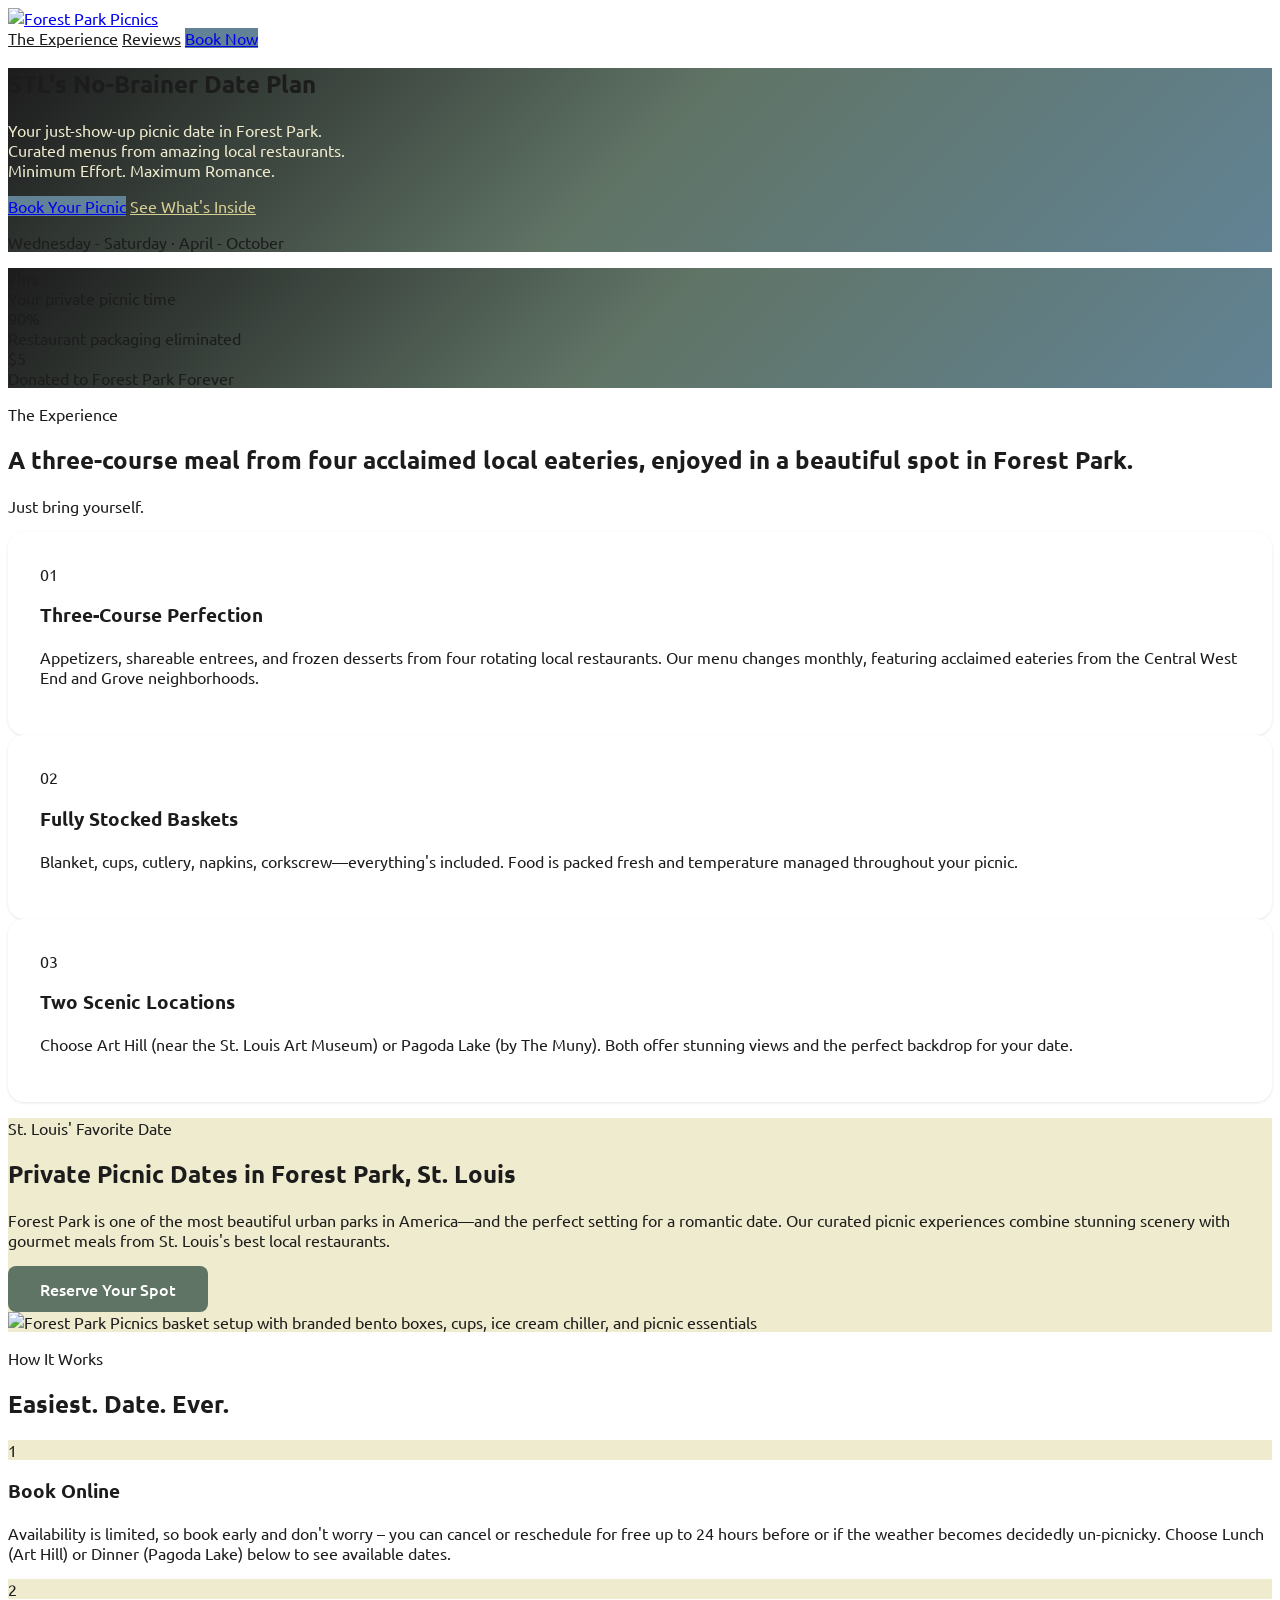
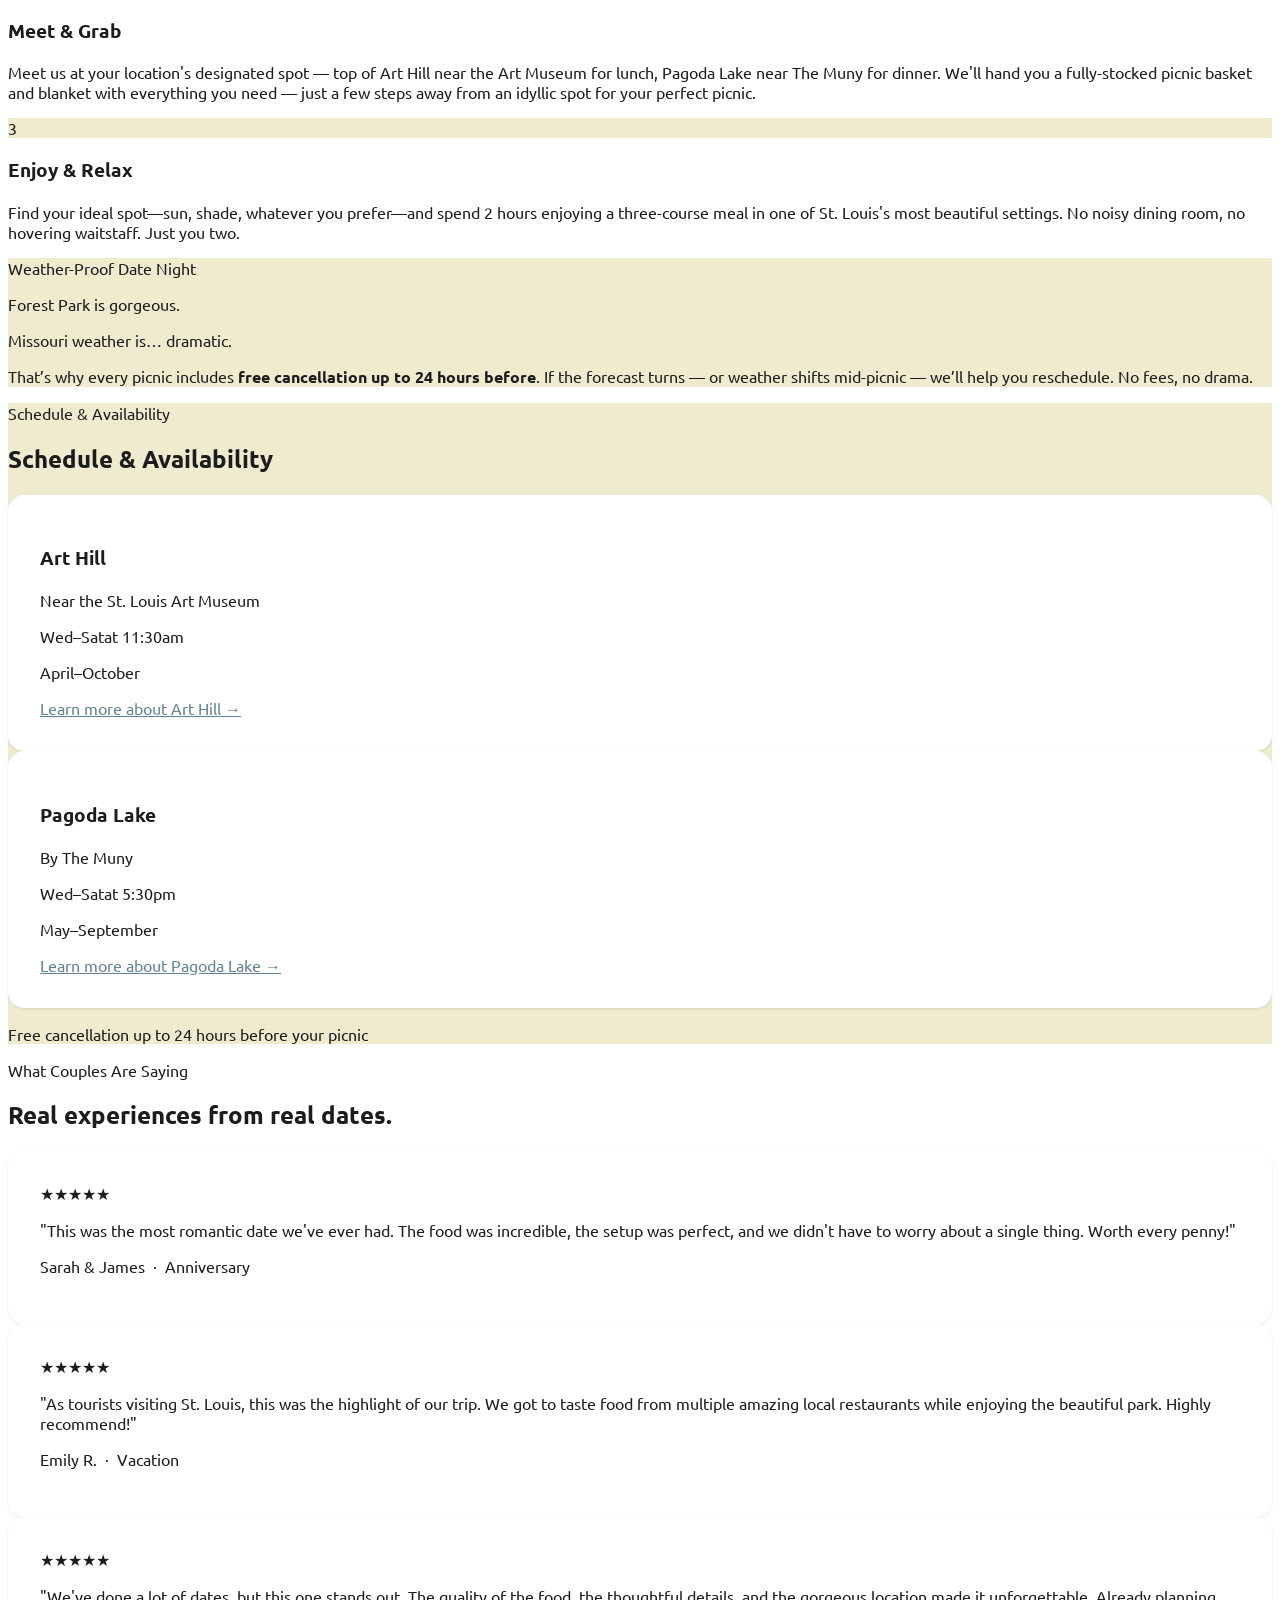
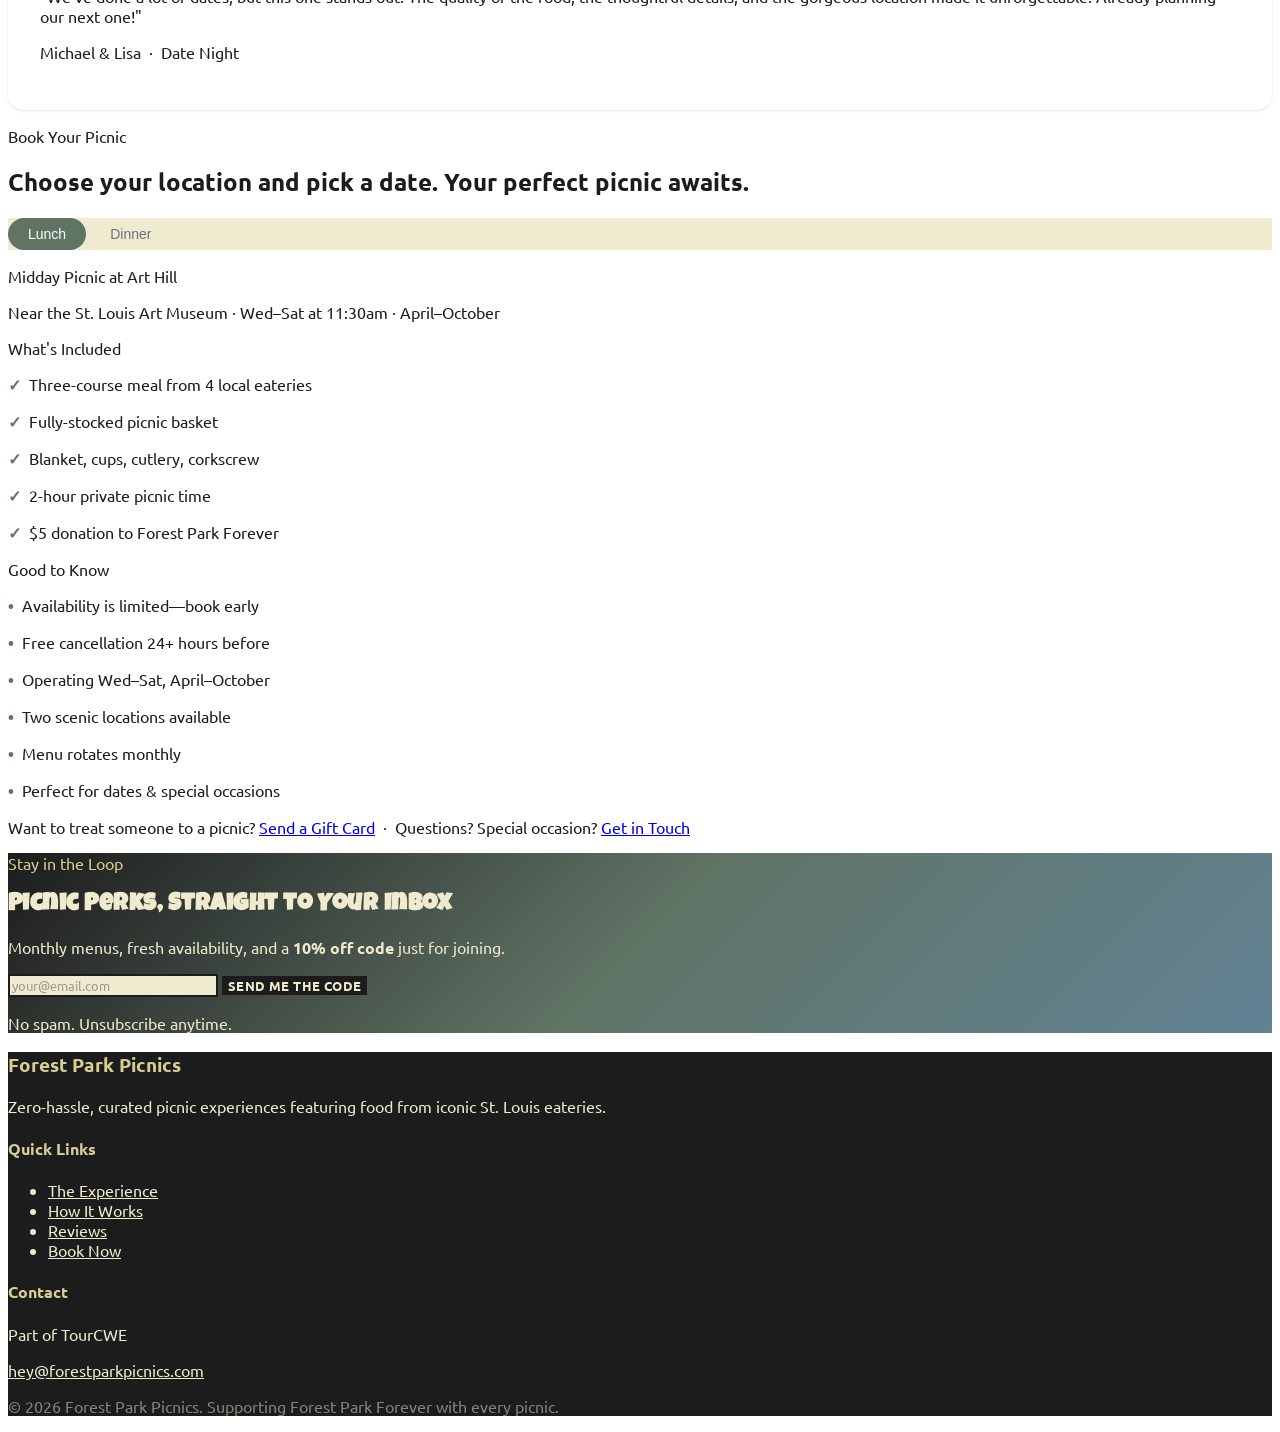
==== index.html @ 5a7a00ba "Remove redundant forestparkpicnics.com link from footer (user is already on the site)" ====
<!DOCTYPE html>
<html lang="en">
<head><script>(function(w,d,s,l,i){w[l]=w[l]||[];w[l].push({"gtm.start":new Date().getTime(),event:"gtm.js"});var f=d.getElementsByTagName(s)[0],j=d.createElement(s),dl=l!="dataLayer"?"&l="+l:"";j.async=true;j.src="https://www.googletagmanager.com/gtm.js?id="+i+dl;f.parentNode.insertBefore(j,f);})(window,document,"script","dataLayer","GTM-MHFMCN2S");</script>
  <meta charset="UTF-8" />
  <meta name="viewport" content="width=device-width, initial-scale=1.0" />

  <!-- PRIMARY SEO -->
  <title>Forest Park Picnics | Romantic Picnic Dates in St. Louis</title>
  <meta name="description" content="Zero hassle. Pure romance. Private picnic dates in Forest Park, St. Louis — 3-course meal, fully stocked basket, 2 hours of bliss. Book now." />
  <meta name="robots" content="index, follow" />
  <link rel="canonical" href="https://forestparkpicnics.com/" />
  <link rel="sitemap" type="application/xml" href="/sitemap.xml" />

  <!-- OPEN GRAPH -->
  <meta property="og:type" content="website" />
  <meta property="og:url" content="https://forestparkpicnics.com/" />
  <meta property="og:title" content="Forest Park Picnics | Romantic Picnic Dates in St. Louis" />
  <meta property="og:description" content="Zero hassle. Pure romance. Private picnic dates in Forest Park, St. Louis — 3-course meal, fully stocked basket, 2 hours of bliss. Book now." />
  <meta property="og:image" content="https://us.chat-img.sintra.ai/9084f0c1-ae05-4f46-8c2f-b7b9ddc565d8/e3790e54-ac84-47cc-8cbd-5cbba074f0d8/LifeIsShortCircleLogoCREAM.png" />
  <meta property="og:site_name" content="Forest Park Picnics" />

  <!-- TWITTER/X -->
  <meta name="twitter:card" content="summary_large_image" />
  <meta name="twitter:title" content="Forest Park Picnics | Romantic Picnic Dates in St. Louis" />
  <meta name="twitter:description" content="Zero hassle. Pure romance. Private picnic dates in Forest Park, St. Louis — 3-course meal, fully stocked basket, 2 hours of bliss. Book now." />
  <meta name="twitter:image" content="https://us.chat-img.sintra.ai/9084f0c1-ae05-4f46-8c2f-b7b9ddc565d8/e3790e54-ac84-47cc-8cbd-5cbba074f0d8/LifeIsShortCircleLogoCREAM.png" />

  <link rel="icon" href="/favicon.ico" />
  <link rel="preconnect" href="https://fonts.googleapis.com" />
  <link rel="preconnect" href="https://fonts.gstatic.com" crossorigin />
  <link href="https://fonts.googleapis.com/css2?family=Luckiest+Guy&family=Ubuntu:wght@300;400;500;700&display=swap" rel="stylesheet" />

  <script src="https://cdn.tailwindcss.com"></script>
  <script>
    tailwind.config = {
      theme: {
        extend: {
          colors: {
            sage:      '#607466',
            'sage-dark': '#4d5e52',
            beige:     '#d6ce93',
            cream:     '#efebce',
            charcoal:  '#1c1c1c',
          },
          fontFamily: { ubuntu: ['Ubuntu', 'sans-serif'], luckiest: ['"Luckiest Guy"', 'cursive'] },
        }
      }
    }
  </script>

  <script src="https://widgets.bokun.io/assets/javascripts/apps/build/BokunWidgetsLoader.js?bookingChannelUUID=2e3a19f9-d8dc-489d-bf79-c59ea4fcbbe3" async></script>

  <script type="application/ld+json">
  {
    "@context":"https://schema.org","@type":"LocalBusiness","name":"Forest Park Picnics",
    "description":"Curated, zero-hassle picnic dates for couples in Forest Park, St. Louis.",
    "url":"https://forestparkpicnics.com","email":"hey@forestparkpicnics.com",
    "image":"https://us.chat-img.sintra.ai/9084f0c1-ae05-4f46-8c2f-b7b9ddc565d8/e3790e54-ac84-47cc-8cbd-5cbba074f0d8/LifeIsShortCircleLogoCREAM.png",
    "priceRange":"$149","currenciesAccepted":"USD","paymentAccepted":"Credit Card, Debit Card",
    "areaServed":{"@type":"City","name":"St. Louis","sameAs":"https://en.wikipedia.org/wiki/St._Louis"},
    "geo":{"@type":"GeoCoordinates","latitude":38.6407,"longitude":-90.2906},
    "openingHoursSpecification":[
      {"@type":"OpeningHoursSpecification","dayOfWeek":["Wednesday","Thursday","Friday","Saturday"],"opens":"11:30","closes":"13:30","validFrom":"2026-04-01","validThrough":"2026-10-31"},
      {"@type":"OpeningHoursSpecification","dayOfWeek":["Wednesday","Thursday","Friday","Saturday"],"opens":"17:30","closes":"19:30","validFrom":"2026-05-01","validThrough":"2026-09-30"}
    ],
    "hasOfferCatalog":{"@type":"OfferCatalog","name":"Picnic Experiences","itemListElement":[
      {"@type":"Offer","name":"Midday Picnic at Art Hill","price":"149","priceCurrency":"USD","availability":"https://schema.org/InStock"},
      {"@type":"Offer","name":"Evening Picnic at Pagoda Lake","price":"149","priceCurrency":"USD","availability":"https://schema.org/InStock"}
    ]},
    "sameAs":["https://www.instagram.com/forestparkpicnics"]
  }
  </script>

  <style>
    body { font-family: 'Ubuntu', sans-serif; color: #1c1c1c; }
    .hero-bg { background: linear-gradient(135deg, #1c1c1c 0%, #607466 50%, #628395 100%); }
    .section-sage { background: linear-gradient(135deg, #1c1c1c 0%, #607466 50%, #628395 100%); }
    .card { background:white; border-radius:1rem; box-shadow:0 1px 3px rgba(0,0,0,.1); padding:2rem; transition:box-shadow .2s,transform .2s; }
    .card:hover { box-shadow:0 4px 20px rgba(0,0,0,.12); transform:translateY(-2px); }
    .btn-sage { background:#607466; color:white; padding:.75rem 2rem; border-radius:.5rem; font-weight:500; display:inline-block; text-decoration:none; transition:all .2s; }
    .btn-sage:hover { background:#4d5e52; transform:translateY(-1px); }

    .tab-btn { padding:.5rem 1.25rem; border-radius:9999px; font-weight:500; font-size:.875rem; cursor:pointer; border:none; background:transparent; color:#6b7280; transition:all .2s; }
    .tab-btn.active { background:#607466; color:white; }
    .check-item { display:flex; align-items:baseline; }
    .check-item::before { content:'✓'; color:#607466; font-weight:700; margin-right:.5rem; flex-shrink:0; }
    .dot-item { display:flex; align-items:baseline; }
    .dot-item::before { content:'•'; color:#607466; font-weight:700; margin-right:.5rem; flex-shrink:0; }
    /* nav handled by header element with Tailwind classes */
    .booking-panel { display:none; }
    .booking-panel.active { display:block; }

    @media(max-width:768px){.nav-links{display:none!important;}.hero-flex{flex-direction:column!important;}}    /* FPP opt-in form + exit-intent popup */
    .fpp-display { font-family: 'Luckiest Guy', cursive; letter-spacing: 0.02em; }
    .fpp-optin-input { background: #efebce; border: 2px solid #1c1c1c; color: #1c1c1c; transition: all .15s ease; font-family: 'Ubuntu', sans-serif; }
    .fpp-optin-input:focus { outline: none; background: white; box-shadow: 0 0 0 3px rgba(214,206,147,0.5); }
    .fpp-optin-input::placeholder { color: #888; opacity: .8; }
    .fpp-optin-btn { background: #1c1c1c; color: #efebce; font-family: 'Ubuntu', sans-serif; font-weight: 600; letter-spacing: .03em; transition: all .2s ease; cursor: pointer; border: none; }
    .fpp-optin-btn:hover { background: #4d5e52; transform: translateY(-1px); }
    .fpp-optin-btn:active { transform: translateY(0); }
    .fpp-optin-btn:disabled { opacity: .6; cursor: not-allowed; transform: none; }
    .fpp-popup-overlay { position: fixed; inset: 0; background: rgba(28,28,28,.65); backdrop-filter: blur(3px); display: none; align-items: center; justify-content: center; z-index: 9999; padding: 1rem; animation: fppFadeIn .25s ease; }
    .fpp-popup-overlay.active { display: flex; }
    .fpp-popup-card { background: #efebce; border: 3px solid #1c1c1c; border-radius: 8px; max-width: 480px; width: 100%; padding: 2.5rem 2rem; position: relative; box-shadow: 12px 12px 0 #4d5e52; animation: fppPopIn .3s cubic-bezier(.34,1.56,.64,1); font-family: 'Ubuntu', sans-serif; }
    .fpp-popup-close { position: absolute; top: 12px; right: 16px; background: none; border: none; font-size: 28px; color: #1c1c1c; cursor: pointer; line-height: 1; padding: 4px 8px; opacity: .6; transition: opacity .15s ease; }
    .fpp-popup-close:hover { opacity: 1; }
    .fpp-dismiss-link { color: #1c1c1c; opacity: .6; text-decoration: underline; font-size: .875rem; cursor: pointer; background: none; border: none; padding: 0; font-family: 'Ubuntu', sans-serif; }
    .fpp-dismiss-link:hover { opacity: .9; }
    .fpp-error-msg { color: #b33a3a; font-size: .875rem; margin-top: 8px; display: none; }
    .fpp-error-msg.active { display: block; }
    .fpp-form-hidden { display: none; }
    @keyframes fppFadeIn { from { opacity: 0; } to { opacity: 1; } }
    @keyframes fppPopIn { from { opacity: 0; transform: scale(.9) translateY(20px); } to { opacity: 1; transform: scale(1) translateY(0); } }
  </style>
</head>

<body class="bg-white"><noscript><iframe src="https://www.googletagmanager.com/ns.html?id=GTM-MHFMCN2S" height="0" width="0" style="display:none;visibility:hidden"></iframe></noscript>

  <!-- NAV -->
  <header class="fixed top-0 left-0 right-0 z-50 bg-white/95 backdrop-blur-sm border-b border-gray-100">
    <nav class="max-w-7xl mx-auto px-6 py-3 flex items-center justify-between">
      <a href="/" class="flex-shrink-0">
        <img src="https://us.chat-img.sintra.ai/9084f0c1-ae05-4f46-8c2f-b7b9ddc565d8/500a9431-8608-4450-bdbf-048473e40a10/bannernavhead.png" alt="Forest Park Picnics" class="w-auto block" style="height:3rem;max-height:3rem;" />
      </a>
      <div class="flex items-center gap-8 ml-12">
        <a href="#experience" class="text-sm font-medium hover:opacity-70 transition-opacity" style="color:#1C1C1C">The Experience</a>
        <a href="#testimonials" class="text-sm font-medium hover:opacity-70 transition-opacity" style="color:#1C1C1C">Reviews</a>
        <a href="#book" class="px-6 py-2 rounded-full text-white font-medium hover:opacity-90 transition-opacity" style="background-color:#628395">Book Now</a>
      </div>
    </nav>
  </header>

  <!-- HERO -->
  <section class="relative min-h-screen flex items-center justify-center overflow-hidden hero-bg">
    <div class="absolute inset-0 z-0"></div>
    <div class="relative z-10 max-w-4xl mx-auto px-6 text-center text-white pt-20">
      
      <h1 class="text-5xl md:text-7xl font-bold tracking-tight mb-6">STL's No-Brainer Date Plan</h1>
      <p class="text-xl md:text-2xl mb-8 max-w-2xl mx-auto" style="color:#EFEBCE">Your just-show-up picnic date in Forest Park.<br>Curated menus from amazing local restaurants.<br>Minimum Effort. Maximum Romance.</p>
      <div class="flex flex-col sm:flex-row gap-4 justify-center items-center">
        <a href="#book" class="px-8 py-4 rounded-full text-lg font-semibold text-white hover:opacity-90 transition-all" style="background:#628395">Book Your Picnic</a>
        <a href="#experience" class="px-8 py-4 rounded-full text-lg font-semibold border-2 hover:bg-white/10 transition-colors" style="border-color:#D6CE93;color:#D6CE93">See What's Inside</a>
      </div>
      <p class="mt-10 text-sm opacity-60 tracking-widest uppercase">Wednesday - Saturday · April - October</p>
    </div>
  </section>

  <!-- STATS -->
  <section class="section-sage py-12 px-6 text-white">
    <div class="max-w-4xl mx-auto grid grid-cols-3 gap-6 text-center">
      <div class="bg-white bg-opacity-10 rounded-2xl p-6">
        <div class="text-4xl font-bold mb-1">2hrs</div>
        <div class="text-sm opacity-70">Your private picnic time</div>
      </div>
      <div class="bg-white bg-opacity-10 rounded-2xl p-6">
        <div class="text-4xl font-bold mb-1">90%</div>
        <div class="text-sm opacity-70">Restaurant packaging eliminated</div>
      </div>
      <div class="bg-white bg-opacity-10 rounded-2xl p-6">
        <div class="text-4xl font-bold mb-1">$5</div>
        <div class="text-sm opacity-70">Donated to Forest Park Forever</div>
      </div>
    </div>
  </section>

  <!-- EXPERIENCE -->
  <section class="bg-white py-20 px-6" id="experience">
    <div class="max-w-5xl mx-auto">
      <div class="text-center mb-12">
        <p class="text-xs font-semibold uppercase tracking-widest mb-3 text-sage">The Experience</p>
        <h2 class="text-4xl md:text-5xl font-bold mb-3 leading-tight">A three-course meal from four acclaimed local eateries, enjoyed in a beautiful spot in Forest Park.</h2>
        <p class="text-xl text-sage">Just bring yourself.</p>
      </div>
      <div class="grid md:grid-cols-3 gap-8">
        <div class="card">
          <div class="text-3xl font-bold mb-3 text-beige">01</div>
          <h3 class="text-xl font-bold mb-3">Three-Course Perfection</h3>
          <p class="text-gray-500 leading-relaxed text-sm">Appetizers, shareable entrees, and frozen desserts from four rotating local restaurants. Our menu changes monthly, featuring acclaimed eateries from the Central West End and Grove neighborhoods.</p>
        </div>
        <div class="card">
          <div class="text-3xl font-bold mb-3 text-beige">02</div>
          <h3 class="text-xl font-bold mb-3">Fully Stocked Baskets</h3>
          <p class="text-gray-500 leading-relaxed text-sm">Blanket, cups, cutlery, napkins, corkscrew—everything's included. Food is packed fresh and temperature managed throughout your picnic.</p>
        </div>
        <div class="card">
          <div class="text-3xl font-bold mb-3 text-beige">03</div>
          <h3 class="text-xl font-bold mb-3">Two Scenic Locations</h3>
          <p class="text-gray-500 leading-relaxed text-sm">Choose Art Hill (near the St. Louis Art Museum) or Pagoda Lake (by The Muny). Both offer stunning views and the perfect backdrop for your date.</p>
        </div>
      </div>
    </div>
  </section>

  <!-- PRIVATE PICNIC SEO SECTION -->
  <section class="py-24 px-6" style="background:#efebce">
    <div class="max-w-7xl mx-auto">
      <div class="grid md:grid-cols-2 gap-12 items-center mb-16">
        <div>
          <p class="text-xs font-semibold uppercase tracking-widest mb-3 text-sage">St. Louis' Favorite Date</p>
          <h2 class="text-3xl md:text-4xl font-bold mb-6 leading-tight">Private Picnic Dates in Forest Park, St. Louis</h2>
          <p class="text-gray-600 leading-relaxed mb-8 text-sm">Forest Park is one of the most beautiful urban parks in America—and the perfect setting for a romantic date. Our curated picnic experiences combine stunning scenery with gourmet meals from St. Louis's best local restaurants.</p>
          <a href="#book" class="btn-sage">Reserve Your Spot</a>
        </div>
        <div>
          <img src="https://us.chat-img.sintra.ai/9084f0c1-ae05-4f46-8c2f-b7b9ddc565d8/c15ced55-d34b-4307-87a7-7c8f4aacb00c/image.png"
               alt="Forest Park Picnics basket setup with branded bento boxes, cups, ice cream chiller, and picnic essentials"
               class="rounded-2xl shadow-2xl w-full"
               onerror="" />
        </div>
      </div>
    </div>
  </section>

  <!-- HOW IT WORKS -->
  <section class="bg-white py-20 px-6" id="how-it-works">
    <div class="max-w-5xl mx-auto">
      <div class="text-center mb-12">
        <p class="text-xs font-semibold uppercase tracking-widest mb-3 text-sage">How It Works</p>
        <h2 class="text-4xl md:text-5xl font-bold">Easiest. Date. Ever.</h2>
      </div>
      <div class="grid md:grid-cols-3 gap-12">
        <div>
          <div class="w-12 h-12 rounded-full flex items-center justify-center text-xl font-bold text-sage mb-4" style="background:#efebce">1</div>
          <h3 class="text-xl font-bold mb-3">Book Online</h3>
          <p class="text-gray-500 leading-relaxed text-sm">Availability is limited, so book early and don't worry – you can cancel or reschedule for free up to 24 hours before or if the weather becomes decidedly un-picnicky. Choose Lunch (Art Hill) or Dinner (Pagoda Lake) below to see available dates.</p>
        </div>
        <div>
          <div class="w-12 h-12 rounded-full flex items-center justify-center text-xl font-bold text-sage mb-4" style="background:#efebce">2</div>
          <h3 class="text-xl font-bold mb-3">Meet &amp; Grab</h3>
          <p class="text-gray-500 leading-relaxed text-sm">Meet us at your location's designated spot — top of Art Hill near the Art Museum for lunch, Pagoda Lake near The Muny for dinner. We'll hand you a fully-stocked picnic basket and blanket with everything you need — just a few steps away from an idyllic spot for your perfect picnic.</p>
        </div>
        <div>
          <div class="w-12 h-12 rounded-full flex items-center justify-center text-xl font-bold text-sage mb-4" style="background:#efebce">3</div>
          <h3 class="text-xl font-bold mb-3">Enjoy &amp; Relax</h3>
          <p class="text-gray-500 leading-relaxed text-sm">Find your ideal spot—sun, shade, whatever you prefer—and spend 2 hours enjoying a three-course meal in one of St. Louis's most beautiful settings. No noisy dining room, no hovering waitstaff. Just you two.</p>
        </div>
      </div>
    </div>
  </section>

    <!-- WEATHER-PROOF DATE NIGHT -->
  <section class="py-12 px-6" style="background:#efebce;" id="weather-proof">
    <div class="max-w-2xl mx-auto text-center">
      <p class="text-xs font-semibold uppercase tracking-widest mb-5 text-sage">Weather-Proof Date Night</p>
      <p class="text-xl md:text-2xl font-bold text-charcoal leading-tight">Forest Park is gorgeous.</p>
      <p class="text-xl md:text-2xl font-bold text-charcoal mb-6 leading-tight">Missouri weather is&hellip; dramatic.</p>
      <p class="text-base md:text-lg text-gray-700 leading-relaxed">That&rsquo;s why every picnic includes <strong>free cancellation up to 24 hours before</strong>. If the forecast turns &mdash; or weather shifts mid-picnic &mdash; we&rsquo;ll help you reschedule. No fees, no drama.</p>
    </div>
  </section>

  <!-- SCHEDULE -->
  <section class="py-20 px-6" style="background:#efebce" id="schedule">
    <div class="max-w-4xl mx-auto">
      <div class="text-center mb-10">
        <p class="text-xs font-semibold uppercase tracking-widest mb-3 text-sage">Schedule &amp; Availability</p>
        <h2 class="text-4xl font-bold">Schedule &amp; Availability</h2>
      </div>
      <div class="grid md:grid-cols-2 gap-6 mb-6">
        <div class="card">
          <h3 class="text-2xl font-bold mb-1">Art Hill</h3>
          <p class="text-xs text-gray-400 uppercase tracking-wide mb-4">Near the St. Louis Art Museum</p>
          <p class="text-sm mb-1"><span class="text-gray-400 mr-2">Wed–Sat</span>at 11:30am</p>
          <p class="text-sm font-medium text-sage mb-4">April–October</p>
          <a href="/art-hill-picnic-st-louis" class="text-xs font-semibold underline" style="color:#628395">Learn more about Art Hill →</a>
        </div>
        <div class="card">
          <h3 class="text-2xl font-bold mb-1">Pagoda Lake</h3>
          <p class="text-xs text-gray-400 uppercase tracking-wide mb-4">By The Muny</p>
          <p class="text-sm mb-1"><span class="text-gray-400 mr-2">Wed–Sat</span>at 5:30pm</p>
          <p class="text-sm font-medium text-sage mb-4">May–September</p>
          <a href="/pagoda-lake-picnic-st-louis" class="text-xs font-semibold underline" style="color:#628395">Learn more about Pagoda Lake →</a>
        </div>
      </div>
      <p class="text-sm text-gray-500 text-center">Free cancellation up to 24 hours before your picnic</p>
    </div>
  </section>

  <!-- TESTIMONIALS -->
  <section class="bg-white py-20 px-6" id="testimonials">
    <div class="max-w-5xl mx-auto">
      <div class="text-center mb-12">
        <p class="text-xs font-semibold uppercase tracking-widest mb-3 text-sage">What Couples Are Saying</p>
        <h2 class="text-4xl font-bold">Real experiences from real dates.</h2>
      </div>
      <div class="grid md:grid-cols-3 gap-6">
        <div class="card">
          <div class="mb-3 text-beige">★★★★★</div>
          <p class="text-gray-700 leading-relaxed mb-4 italic text-sm">"This was the most romantic date we've ever had. The food was incredible, the setup was perfect, and we didn't have to worry about a single thing. Worth every penny!"</p>
          <p class="text-xs font-semibold text-sage">Sarah &amp; James &nbsp;·&nbsp; Anniversary</p>
        </div>
        <div class="card">
          <div class="mb-3 text-beige">★★★★★</div>
          <p class="text-gray-700 leading-relaxed mb-4 italic text-sm">"As tourists visiting St. Louis, this was the highlight of our trip. We got to taste food from multiple amazing local restaurants while enjoying the beautiful park. Highly recommend!"</p>
          <p class="text-xs font-semibold text-sage">Emily R. &nbsp;·&nbsp; Vacation</p>
        </div>
        <div class="card">
          <div class="mb-3 text-beige">★★★★★</div>
          <p class="text-gray-700 leading-relaxed mb-4 italic text-sm">"We've done a lot of dates, but this one stands out. The quality of the food, the thoughtful details, and the gorgeous location made it unforgettable. Already planning our next one!"</p>
          <p class="text-xs font-semibold text-sage">Michael &amp; Lisa &nbsp;·&nbsp; Date Night</p>
        </div>
      </div>
    </div>
  </section>

  <!-- BOOKING -->
  <section class="bg-white py-20 px-6" id="book">
    <div class="max-w-4xl mx-auto">
      <div class="text-center mb-8">
        <p class="text-xs font-semibold uppercase tracking-widest mb-3 text-sage">Book Your Picnic</p>
        <h2 class="text-4xl font-bold">Choose your location and pick a date. Your perfect picnic awaits.</h2>
      </div>

      <div class="flex justify-center mb-8">
        <div class="flex gap-2 p-1 rounded-full" style="background:#efebce">
          <button class="tab-btn active" onclick="switchTab('lunch',this)">Lunch</button>
          <button class="tab-btn" onclick="switchTab('dinner',this)">Dinner</button>
        </div>
      </div>

      <div class="booking-panel active" id="panel-lunch">
        <p class="text-sm text-gray-500 font-medium mb-1 text-center">Midday Picnic at Art Hill</p>
        <p class="text-xs text-gray-400 mb-4 text-center">Near the St. Louis Art Museum · Wed–Sat at 11:30am · April–October</p>
        <div class="min-h-[300px] bg-gray-50 rounded-2xl p-4">
          <div class="bokunWidget" data-src="https://widgets.bokun.io/online-sales/2e3a19f9-d8dc-489d-bf79-c59ea4fcbbe3/experience-calendar/1036656"></div>
        </div>
      </div>

      <div class="booking-panel" id="panel-dinner">
        <p class="text-sm text-gray-500 font-medium mb-1 text-center">Evening Picnic at Pagoda Lake</p>
        <p class="text-xs text-gray-400 mb-4 text-center">By The Muny · Wed–Sat at 5:30pm · May–September</p>
        <div class="min-h-[300px] bg-gray-50 rounded-2xl p-4">
          <div class="bokunWidget" data-src="https://widgets.bokun.io/online-sales/2e3a19f9-d8dc-489d-bf79-c59ea4fcbbe3/experience-calendar/1152332"></div>
        </div>
      </div>

      <div class="mt-8 pt-8 border-t border-gray-100">
        <div class="grid md:grid-cols-2 gap-8 max-w-2xl mx-auto text-center mb-8">
          <div>
            <p class="text-sm font-semibold text-gray-700 mb-3">What's Included</p>
            <div class="space-y-2 text-sm text-gray-600">
              <p class="check-item justify-center">Three-course meal from 4 local eateries</p>
              <p class="check-item justify-center">Fully-stocked picnic basket</p>
              <p class="check-item justify-center">Blanket, cups, cutlery, corkscrew</p>
              <p class="check-item justify-center">2-hour private picnic time</p>
              <p class="check-item justify-center">$5 donation to Forest Park Forever</p>
            </div>
          </div>
          <div>
            <p class="text-sm font-semibold text-gray-700 mb-3">Good to Know</p>
            <div class="space-y-2 text-sm text-gray-600">
              <p class="dot-item justify-center">Availability is limited—book early</p>
              <p class="dot-item justify-center">Free cancellation 24+ hours before</p>
              <p class="dot-item justify-center">Operating Wed–Sat, April–October</p>
              <p class="dot-item justify-center">Two scenic locations available</p>
              <p class="dot-item justify-center">Menu rotates monthly</p>
              <p class="dot-item justify-center">Perfect for dates &amp; special occasions</p>
            </div>
          </div>
        </div>
        <p class="text-center text-sm text-gray-500">
          Want to treat someone to a picnic? <a href="https://www.tourcwe.com/giftcards" class="text-sage underline">Send a Gift Card</a>
          &nbsp;·&nbsp;
          Questions? Special occasion? <a href="mailto:hey@forestparkpicnics.com" class="text-sage underline">Get in Touch</a>
        </p>
      </div>
    </div>
  </section>

  <!-- FOOTER OPT-IN BAND -->
  <section class="section-sage py-16 px-6 text-center" id="signup">
    <div class="max-w-2xl mx-auto">
      <p class="text-xs font-semibold uppercase tracking-widest mb-3 opacity-80" style="color:#D6CE93">Stay in the Loop</p>
      <h2 class="fpp-display text-4xl md:text-5xl mb-4" style="color:#efebce;">Picnic Perks, Straight to Your Inbox</h2>
      <p class="mb-8 text-base md:text-lg opacity-85" style="color:#EFEBCE">Monthly menus, fresh availability, and a <strong>10% off code</strong> just for joining.</p>
      <div id="fpp-footer-form" class="max-w-md mx-auto">
        <div class="flex flex-col sm:flex-row gap-3">
          <input type="email" id="fpp-footer-email" class="fpp-optin-input flex-1 px-4 py-3 rounded-md" placeholder="your@email.com" autocomplete="email" required />
          <button type="button" id="fpp-footer-submit" class="fpp-optin-btn px-6 py-3 rounded-md whitespace-nowrap">SEND ME THE CODE</button>
        </div>
        <p id="fpp-footer-error" class="fpp-error-msg"></p>
        <p class="mt-3 text-xs opacity-60" style="color:#EFEBCE">No spam. Unsubscribe anytime.</p>
      </div>
      <div id="fpp-footer-success" class="fpp-form-hidden max-w-md mx-auto">
        <p class="text-xl mb-2" style="color:#efebce;">Check your inbox &#10003;</p>
        <p class="text-sm opacity-75" style="color:#EFEBCE">We sent you a confirmation email. Click the link inside and your code is on the way.</p>
      </div>
    </div>
  </section>

  <!-- FOOTER -->
  <footer class="py-12 px-6" style="background:#1c1c1c;">
    <div class="max-w-7xl mx-auto">
      <div class="grid md:grid-cols-3 gap-8 mb-8">
        <div>
          <h3 class="text-xl font-bold mb-4" style="color:#D6CE93">Forest Park Picnics</h3>
          <p class="text-sm" style="color:#EFEBCE">Zero-hassle, curated picnic experiences featuring food from iconic St. Louis eateries.</p>
        </div>
        <div>
          <h4 class="font-semibold mb-4" style="color:#D6CE93">Quick Links</h4>
          <ul class="space-y-2 text-sm" style="color:#EFEBCE">
            <li><a href="#experience" class="hover:opacity-70 transition-opacity" style="color:#EFEBCE">The Experience</a></li>
            <li><a href="#how-it-works" class="hover:opacity-70 transition-opacity" style="color:#EFEBCE">How It Works</a></li>
            <li><a href="#testimonials" class="hover:opacity-70 transition-opacity" style="color:#EFEBCE">Reviews</a></li>
            <li><a href="#book" class="hover:opacity-70 transition-opacity" style="color:#EFEBCE">Book Now</a></li>
          </ul>
        </div>
        <div>
          <h4 class="font-semibold mb-4" style="color:#D6CE93">Contact</h4>
          <p class="text-sm mb-2" style="color:#EFEBCE">Part of TourCWE</p>
          <a href="mailto:hey@forestparkpicnics.com" class="text-sm hover:opacity-70 transition-opacity block mb-2" style="color:#EFEBCE">hey@forestparkpicnics.com</a>
        </div>
      </div>
      <div class="pt-8 border-t text-center text-sm" style="border-color:rgba(255,255,255,0.1);color:#EFEBCE;opacity:0.5">
        <p>© 2026 Forest Park Picnics. Supporting Forest Park Forever with every picnic.</p>
      </div>
    </div>
  </footer>

  <script>
    function switchTab(tab, btn) {
      document.querySelectorAll('.booking-panel').forEach(p => p.classList.remove('active'));
      document.querySelectorAll('.tab-btn').forEach(b => b.classList.remove('active'));
      document.getElementById('panel-' + tab).classList.add('active');
      btn.classList.add('active');
    }

    // ===== FPP Opt-In (footer form + exit-intent popup) =====
    (function() {
      const POPUP_SESSION_KEY = 'fpp_popup_seen_v1';
      const POPUP_SUPPRESS_KEY = 'fpp_popup_suppressed_v1';

      async function submitEmail(email, source, errorEl) {
        if (errorEl) { errorEl.textContent = ''; errorEl.classList.remove('active'); }
        try {
          const res = await fetch('/.netlify/functions/subscribe', {
            method: 'POST',
            headers: { 'Content-Type': 'application/json' },
            body: JSON.stringify({ email: email, source: source })
          });
          const data = await res.json().catch(() => ({}));
          if (res.ok && data.success) return true;
          throw new Error(data.error || 'Something went wrong. Please try again.');
        } catch (err) {
          if (errorEl) {
            errorEl.textContent = err.message || 'Something went wrong. Please try again.';
            errorEl.classList.add('active');
          }
          return false;
        }
      }

      // --- Footer form ---
      const footerForm = document.getElementById('fpp-footer-form');
      const footerEmail = document.getElementById('fpp-footer-email');
      const footerSubmit = document.getElementById('fpp-footer-submit');
      const footerError = document.getElementById('fpp-footer-error');
      const footerSuccess = document.getElementById('fpp-footer-success');

      if (footerSubmit) {
        const handleFooterSubmit = async () => {
          const email = (footerEmail.value || '').trim();
          if (!email) {
            footerError.textContent = 'Please enter an email address';
            footerError.classList.add('active');
            footerEmail.focus();
            return;
          }
          footerSubmit.disabled = true;
          const originalText = footerSubmit.textContent;
          footerSubmit.textContent = 'SENDING...';
          const ok = await submitEmail(email, 'footer', footerError);
          footerSubmit.disabled = false;
          footerSubmit.textContent = originalText;
          if (ok) {
            footerForm.classList.add('fpp-form-hidden');
            footerSuccess.classList.remove('fpp-form-hidden');
          }
        };
        footerSubmit.addEventListener('click', handleFooterSubmit);
        footerEmail.addEventListener('keydown', (e) => {
          if (e.key === 'Enter') { e.preventDefault(); handleFooterSubmit(); }
        });
      }

      // --- Exit-intent popup ---
      const popup = document.getElementById('fpp-popup');
      if (!popup) return;

      const popupFormWrap = document.getElementById('fpp-popup-form-wrap');
      const popupEmail = document.getElementById('fpp-popup-email');
      const popupSubmit = document.getElementById('fpp-popup-submit');
      const popupError = document.getElementById('fpp-popup-error');
      const popupSuccess = document.getElementById('fpp-popup-success');
      const popupClose = document.getElementById('fpp-popup-close');
      const popupDismiss = document.getElementById('fpp-popup-dismiss');
      const popupCloseSuccess = document.getElementById('fpp-popup-close-success');

      function showPopup() {
        if (sessionStorage.getItem(POPUP_SESSION_KEY)) return;
        try { if (localStorage.getItem(POPUP_SUPPRESS_KEY)) return; } catch(e) {}
        popup.classList.add('active');
        try { sessionStorage.setItem(POPUP_SESSION_KEY, '1'); } catch(e) {}
        document.body.style.overflow = 'hidden';
      }

      function hidePopup() {
        popup.classList.remove('active');
        document.body.style.overflow = '';
      }

      let exitBound = false;
      function bindExitIntent() {
        if (exitBound) return;
        exitBound = true;
        document.addEventListener('mouseleave', (e) => {
          if (e.clientY <= 10) showPopup();
        });
      }

      // Engagement timer: show after 45s if user hasn't left
      setTimeout(() => showPopup(), 45000);
      // Exit-intent binding after page is warm
      setTimeout(bindExitIntent, 5000);

      popupClose.addEventListener('click', hidePopup);
      popupDismiss.addEventListener('click', () => {
        try { localStorage.setItem(POPUP_SUPPRESS_KEY, '1'); } catch(e) {}
        hidePopup();
      });
      if (popupCloseSuccess) popupCloseSuccess.addEventListener('click', hidePopup);
      popup.addEventListener('click', (e) => { if (e.target === popup) hidePopup(); });
      document.addEventListener('keydown', (e) => {
        if (e.key === 'Escape' && popup.classList.contains('active')) hidePopup();
      });

      const handlePopupSubmit = async () => {
        const email = (popupEmail.value || '').trim();
        if (!email) {
          popupError.textContent = 'Please enter an email address';
          popupError.classList.add('active');
          popupEmail.focus();
          return;
        }
        popupSubmit.disabled = true;
        const originalText = popupSubmit.textContent;
        popupSubmit.textContent = 'SENDING...';
        const ok = await submitEmail(email, 'popup', popupError);
        popupSubmit.disabled = false;
        popupSubmit.textContent = originalText;
        if (ok) {
          popupFormWrap.classList.add('fpp-form-hidden');
          popupSuccess.classList.remove('fpp-form-hidden');
        }
      };
      popupSubmit.addEventListener('click', handlePopupSubmit);
      popupEmail.addEventListener('keydown', (e) => {
        if (e.key === 'Enter') { e.preventDefault(); handlePopupSubmit(); }
      });
    })();
  </script>
  <!-- EXIT-INTENT POPUP -->
  <div id="fpp-popup" class="fpp-popup-overlay" role="dialog" aria-modal="true" aria-labelledby="fpp-popup-title">
    <div class="fpp-popup-card">
      <button type="button" class="fpp-popup-close" id="fpp-popup-close" aria-label="Close">&times;</button>
      <div id="fpp-popup-form-wrap">
        <p class="text-xs font-semibold uppercase tracking-widest mb-2" style="color:#607466;">Before you go...</p>
        <h3 id="fpp-popup-title" class="fpp-display text-3xl md:text-4xl mb-3" style="color:#1c1c1c;">10% Off Your First Picnic</h3>
        <p class="text-sm mb-5" style="color:#1c1c1c;">Join our email list and we&rsquo;ll send you a <strong>10% off code</strong> &mdash; plus monthly menu updates from St. Louis&rsquo;s best eateries.</p>
        <div class="flex flex-col gap-3">
          <input type="email" id="fpp-popup-email" class="fpp-optin-input px-4 py-3 rounded-md" placeholder="your@email.com" autocomplete="email" required />
          <button type="button" id="fpp-popup-submit" class="fpp-optin-btn px-6 py-3 rounded-md">SEND ME THE CODE</button>
        </div>
        <p id="fpp-popup-error" class="fpp-error-msg"></p>
        <div class="mt-4 text-center">
          <button type="button" class="fpp-dismiss-link" id="fpp-popup-dismiss">No thanks, I don&rsquo;t want 10% off</button>
        </div>
      </div>
      <div id="fpp-popup-success" class="fpp-form-hidden text-center">
        <p class="fpp-display text-3xl mb-3" style="color:#1c1c1c;">Check your inbox &#10003;</p>
        <p class="text-sm mb-5" style="color:#1c1c1c;">We sent you a confirmation email. Click the link inside and your code is on the way.</p>
        <button type="button" class="fpp-optin-btn px-6 py-3 rounded-md" id="fpp-popup-close-success">GOT IT</button>
      </div>
    </div>
  </div>

</body>
</html>
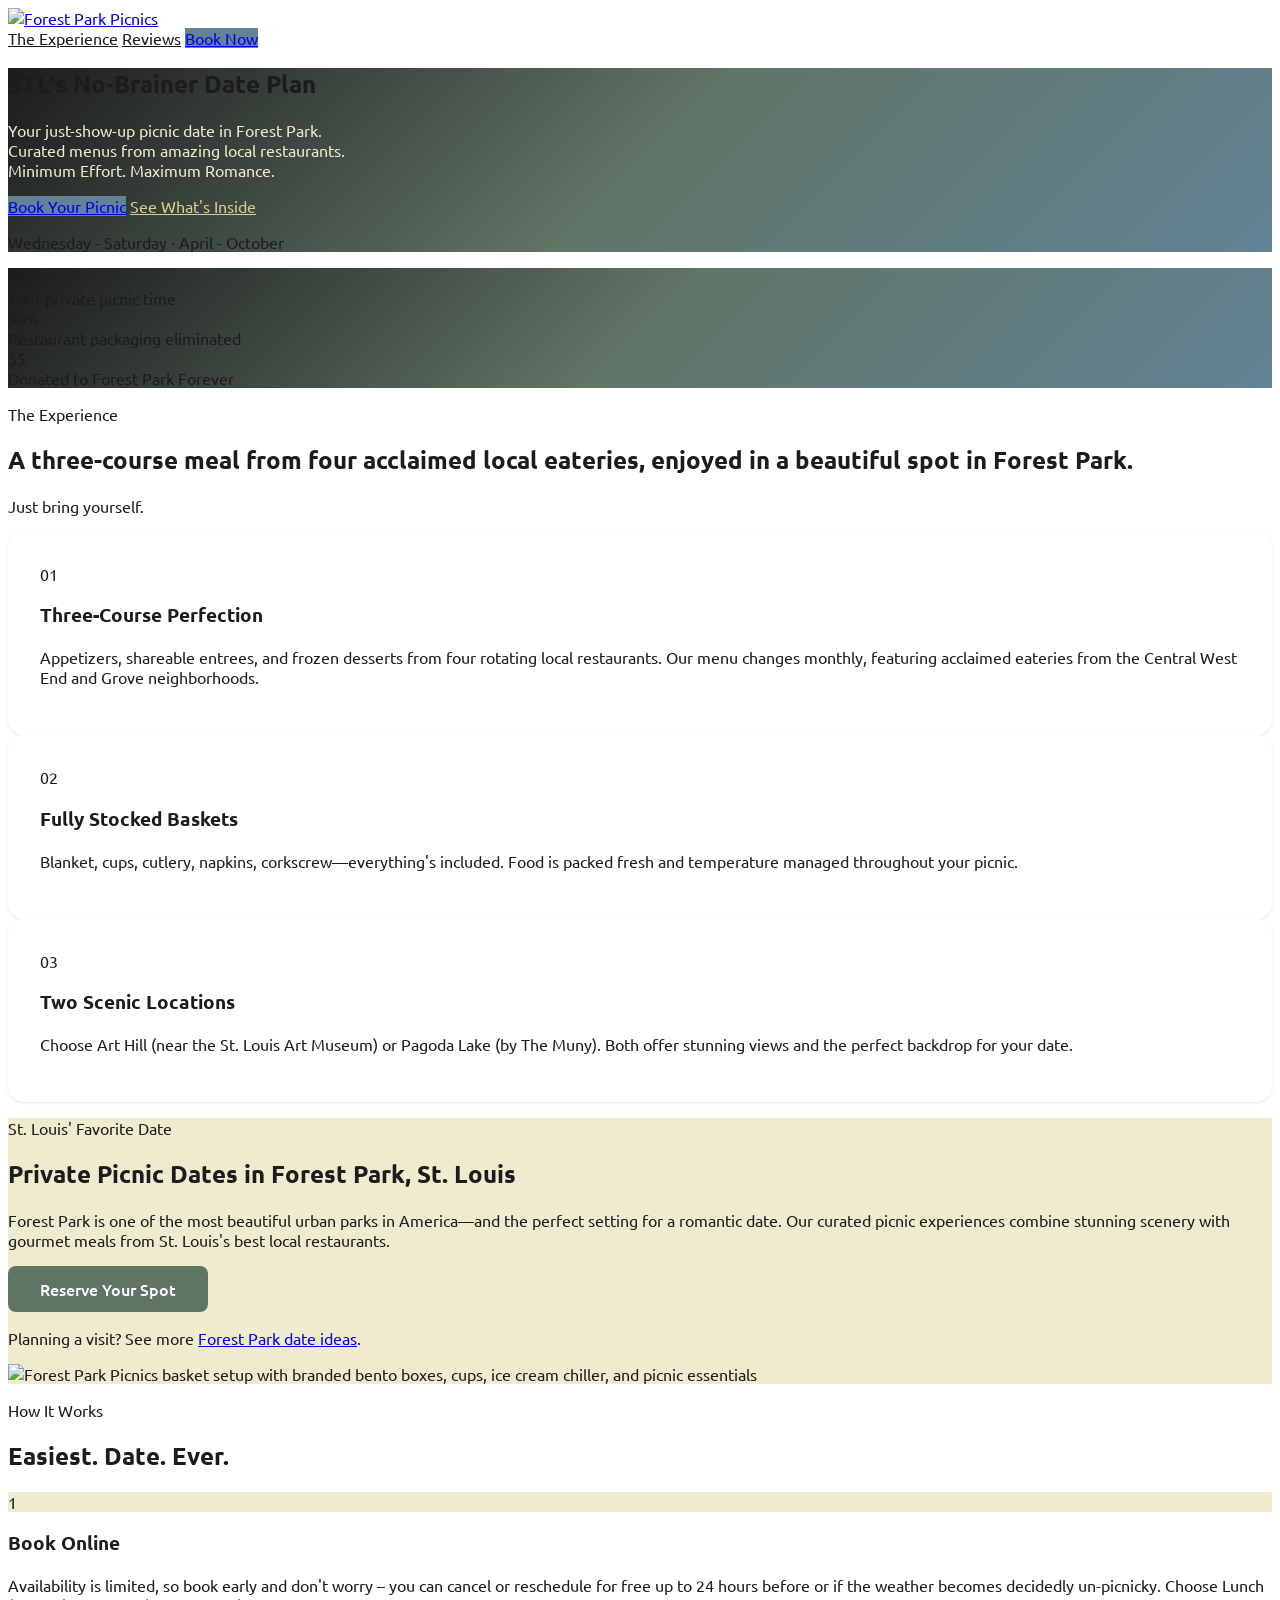
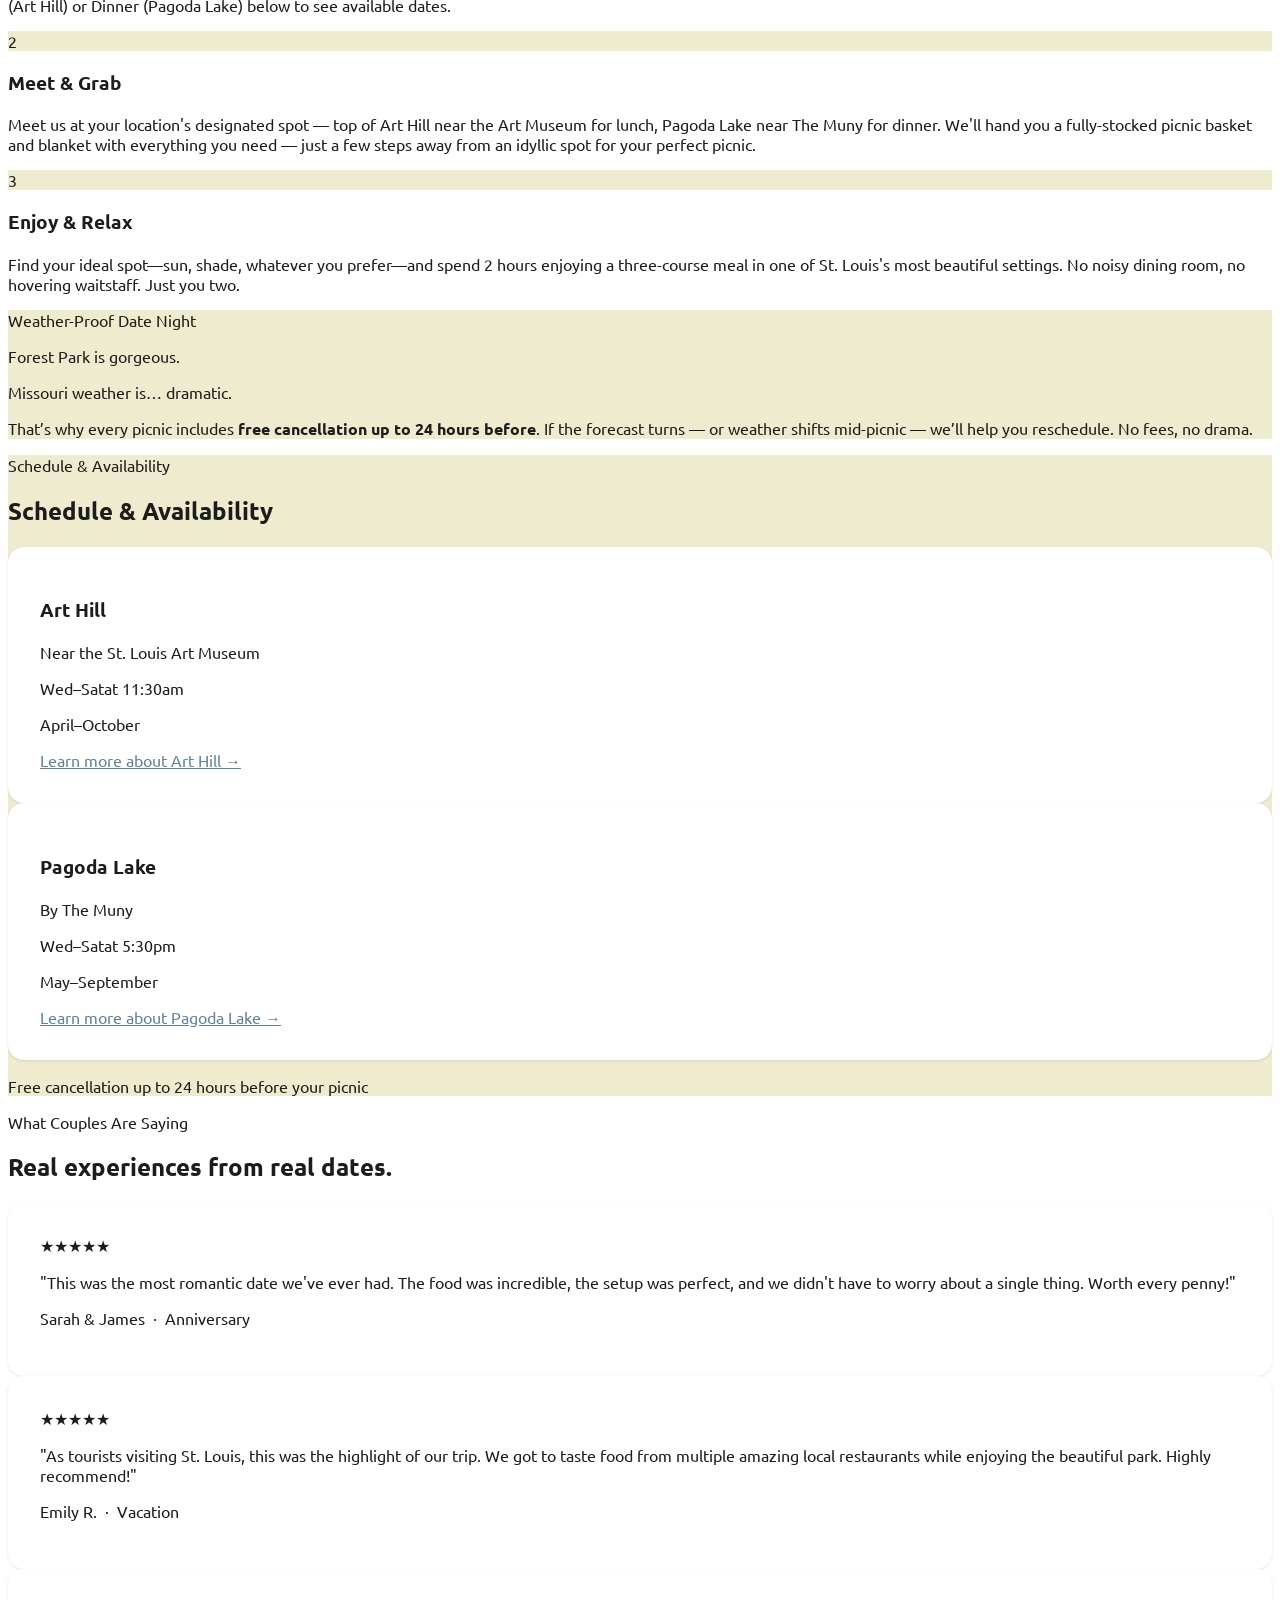
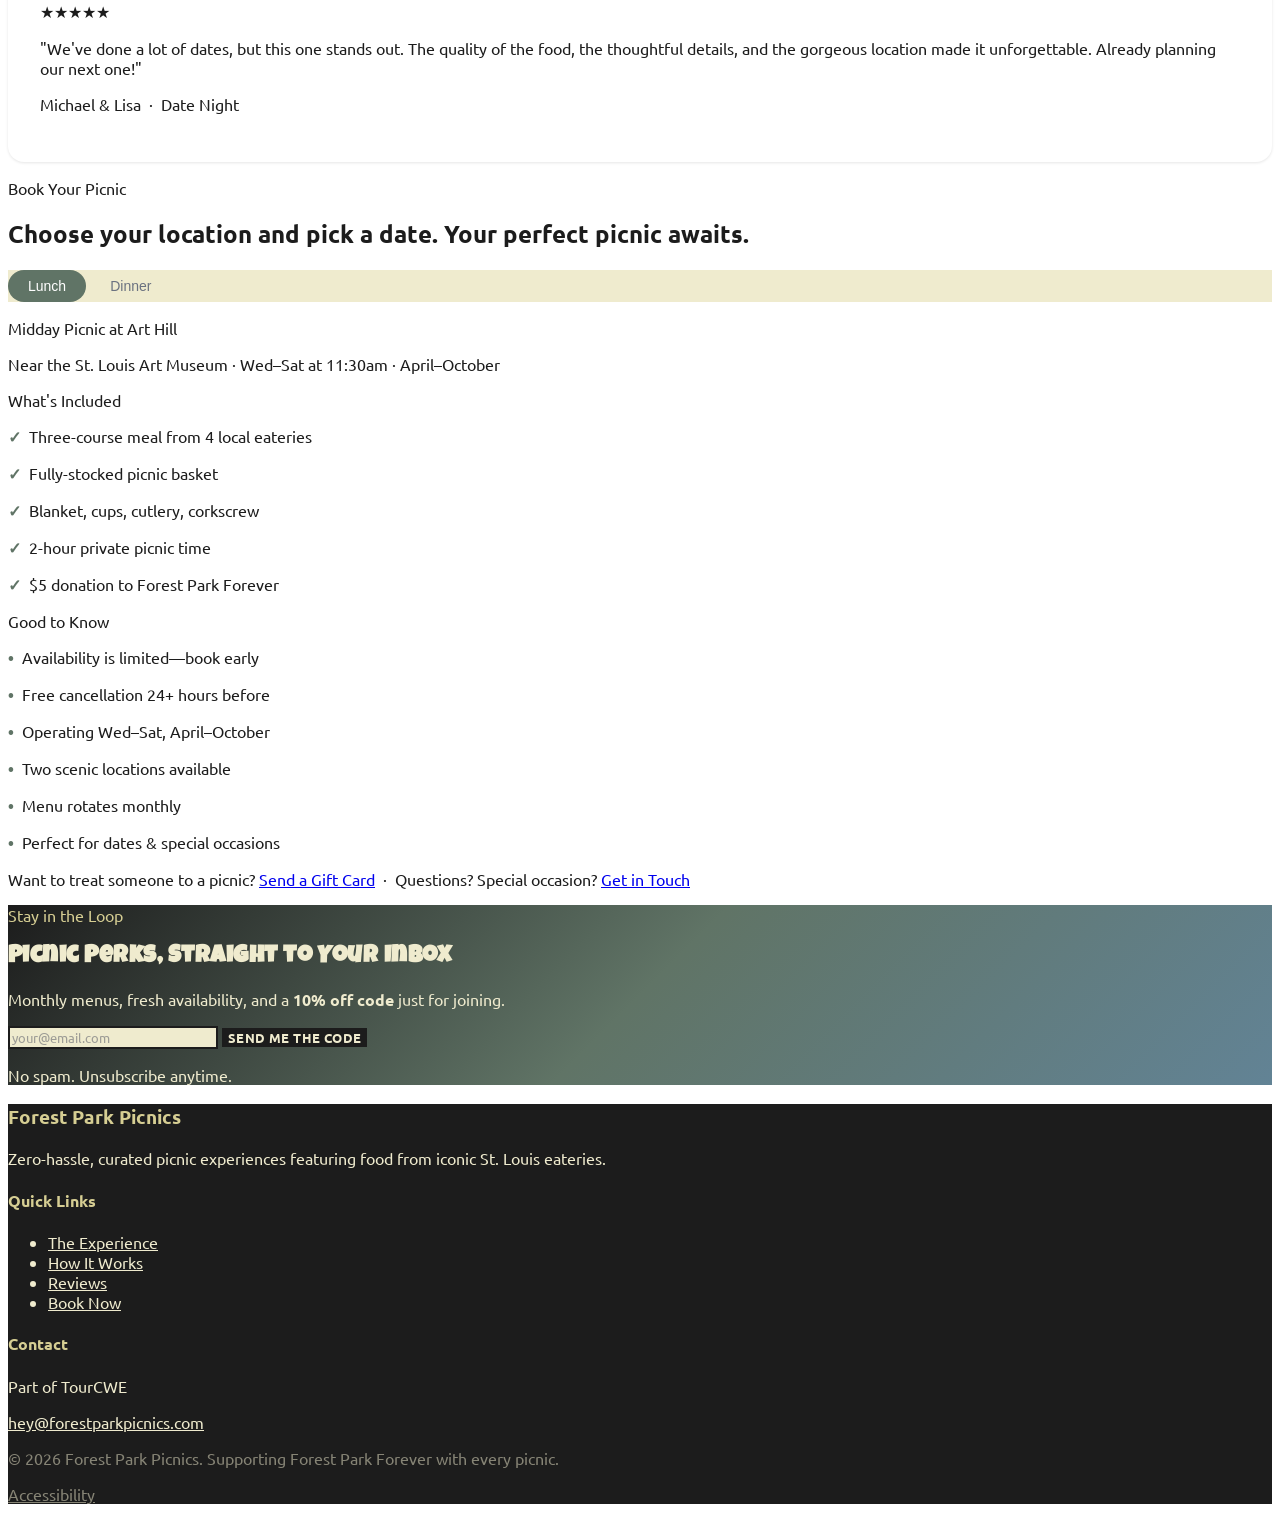
==== commit e4c264da: "SEO quick wins: GTM on all pages, non-www sitemap/robots, expanded LocalBusiness schema, internal li" ====
--- a/index.html
+++ b/index.html
@@ -56,7 +56,8 @@
     "description":"Curated, zero-hassle picnic dates for couples in Forest Park, St. Louis.",
     "url":"https://forestparkpicnics.com","email":"hey@forestparkpicnics.com",
     "image":"https://us.chat-img.sintra.ai/9084f0c1-ae05-4f46-8c2f-b7b9ddc565d8/e3790e54-ac84-47cc-8cbd-5cbba074f0d8/LifeIsShortCircleLogoCREAM.png",
-    "priceRange":"$149","currenciesAccepted":"USD","paymentAccepted":"Credit Card, Debit Card",
+    "logo":"https://us.chat-img.sintra.ai/9084f0c1-ae05-4f46-8c2f-b7b9ddc565d8/e3790e54-ac84-47cc-8cbd-5cbba074f0d8/LifeIsShortCircleLogoCREAM.png",
+    "priceRange":"$$","currenciesAccepted":"USD","paymentAccepted":"Credit Card, Debit Card",
     "areaServed":{"@type":"City","name":"St. Louis","sameAs":"https://en.wikipedia.org/wiki/St._Louis"},
     "geo":{"@type":"GeoCoordinates","latitude":38.6407,"longitude":-90.2906},
     "openingHoursSpecification":[
@@ -67,7 +68,7 @@
       {"@type":"Offer","name":"Midday Picnic at Art Hill","price":"149","priceCurrency":"USD","availability":"https://schema.org/InStock"},
       {"@type":"Offer","name":"Evening Picnic at Pagoda Lake","price":"149","priceCurrency":"USD","availability":"https://schema.org/InStock"}
     ]},
-    "sameAs":["https://www.instagram.com/forestparkpicnics"]
+    "sameAs":["https://www.instagram.com/forestparkpicnics","https://www.tourcwe.com"]
   }
   </script>
 
@@ -111,10 +112,16 @@
     .fpp-form-hidden { display: none; }
     @keyframes fppFadeIn { from { opacity: 0; } to { opacity: 1; } }
     @keyframes fppPopIn { from { opacity: 0; transform: scale(.9) translateY(20px); } to { opacity: 1; transform: scale(1) translateY(0); } }
+
+    /* Accessibility: skip-to-content link (visible only when focused) */
+    .skip-to-main { position:absolute; top:-100px; left:8px; background:#1c1c1c; color:#efebce; padding:.75rem 1.25rem; border-radius:.5rem; font-weight:600; font-family:'Ubuntu',sans-serif; z-index:9999; text-decoration:none; transition:top .15s ease; }
+    .skip-to-main:focus { top:8px; outline:3px solid #d6ce93; outline-offset:2px; }
   </style>
 </head>
 
-<body class="bg-white"><noscript><iframe src="https://www.googletagmanager.com/ns.html?id=GTM-MHFMCN2S" height="0" width="0" style="display:none;visibility:hidden"></iframe></noscript>
+<body class="bg-white">
+  <a href="#main-content" class="skip-to-main">Skip to main content</a>
+<noscript><iframe src="https://www.googletagmanager.com/ns.html?id=GTM-MHFMCN2S" height="0" width="0" style="display:none;visibility:hidden"></iframe></noscript>
 
   <!-- NAV -->
   <header class="fixed top-0 left-0 right-0 z-50 bg-white/95 backdrop-blur-sm border-b border-gray-100">
@@ -130,6 +137,8 @@
     </nav>
   </header>
 
+  <main id="main-content">
+
   <!-- HERO -->
   <section class="relative min-h-screen flex items-center justify-center overflow-hidden hero-bg">
     <div class="absolute inset-0 z-0"></div>
@@ -200,11 +209,13 @@
           <h2 class="text-3xl md:text-4xl font-bold mb-6 leading-tight">Private Picnic Dates in Forest Park, St. Louis</h2>
           <p class="text-gray-600 leading-relaxed mb-8 text-sm">Forest Park is one of the most beautiful urban parks in America—and the perfect setting for a romantic date. Our curated picnic experiences combine stunning scenery with gourmet meals from St. Louis's best local restaurants.</p>
           <a href="#book" class="btn-sage">Reserve Your Spot</a>
+          <p class="mt-4 text-sm text-gray-500">Planning a visit? See more <a href="/forest-park-date-ideas" class="underline hover:text-sage">Forest Park date ideas</a>.</p>
         </div>
         <div>
           <img src="https://us.chat-img.sintra.ai/9084f0c1-ae05-4f46-8c2f-b7b9ddc565d8/c15ced55-d34b-4307-87a7-7c8f4aacb00c/image.png"
                alt="Forest Park Picnics basket setup with branded bento boxes, cups, ice cream chiller, and picnic essentials"
                class="rounded-2xl shadow-2xl w-full"
+               loading="lazy"
                onerror="" />
         </div>
       </div>
@@ -388,6 +399,8 @@
   </section>
 
   <!-- FOOTER -->
+  </main>
+
   <footer class="py-12 px-6" style="background:#1c1c1c;">
     <div class="max-w-7xl mx-auto">
       <div class="grid md:grid-cols-3 gap-8 mb-8">
@@ -412,6 +425,7 @@
       </div>
       <div class="pt-8 border-t text-center text-sm" style="border-color:rgba(255,255,255,0.1);color:#EFEBCE;opacity:0.5">
         <p>© 2026 Forest Park Picnics. Supporting Forest Park Forever with every picnic.</p>
+        <p class="mt-2"><a href="/accessibility" class="hover:opacity-70 transition-opacity underline" style="color:#EFEBCE">Accessibility</a></p>
       </div>
     </div>
   </footer>
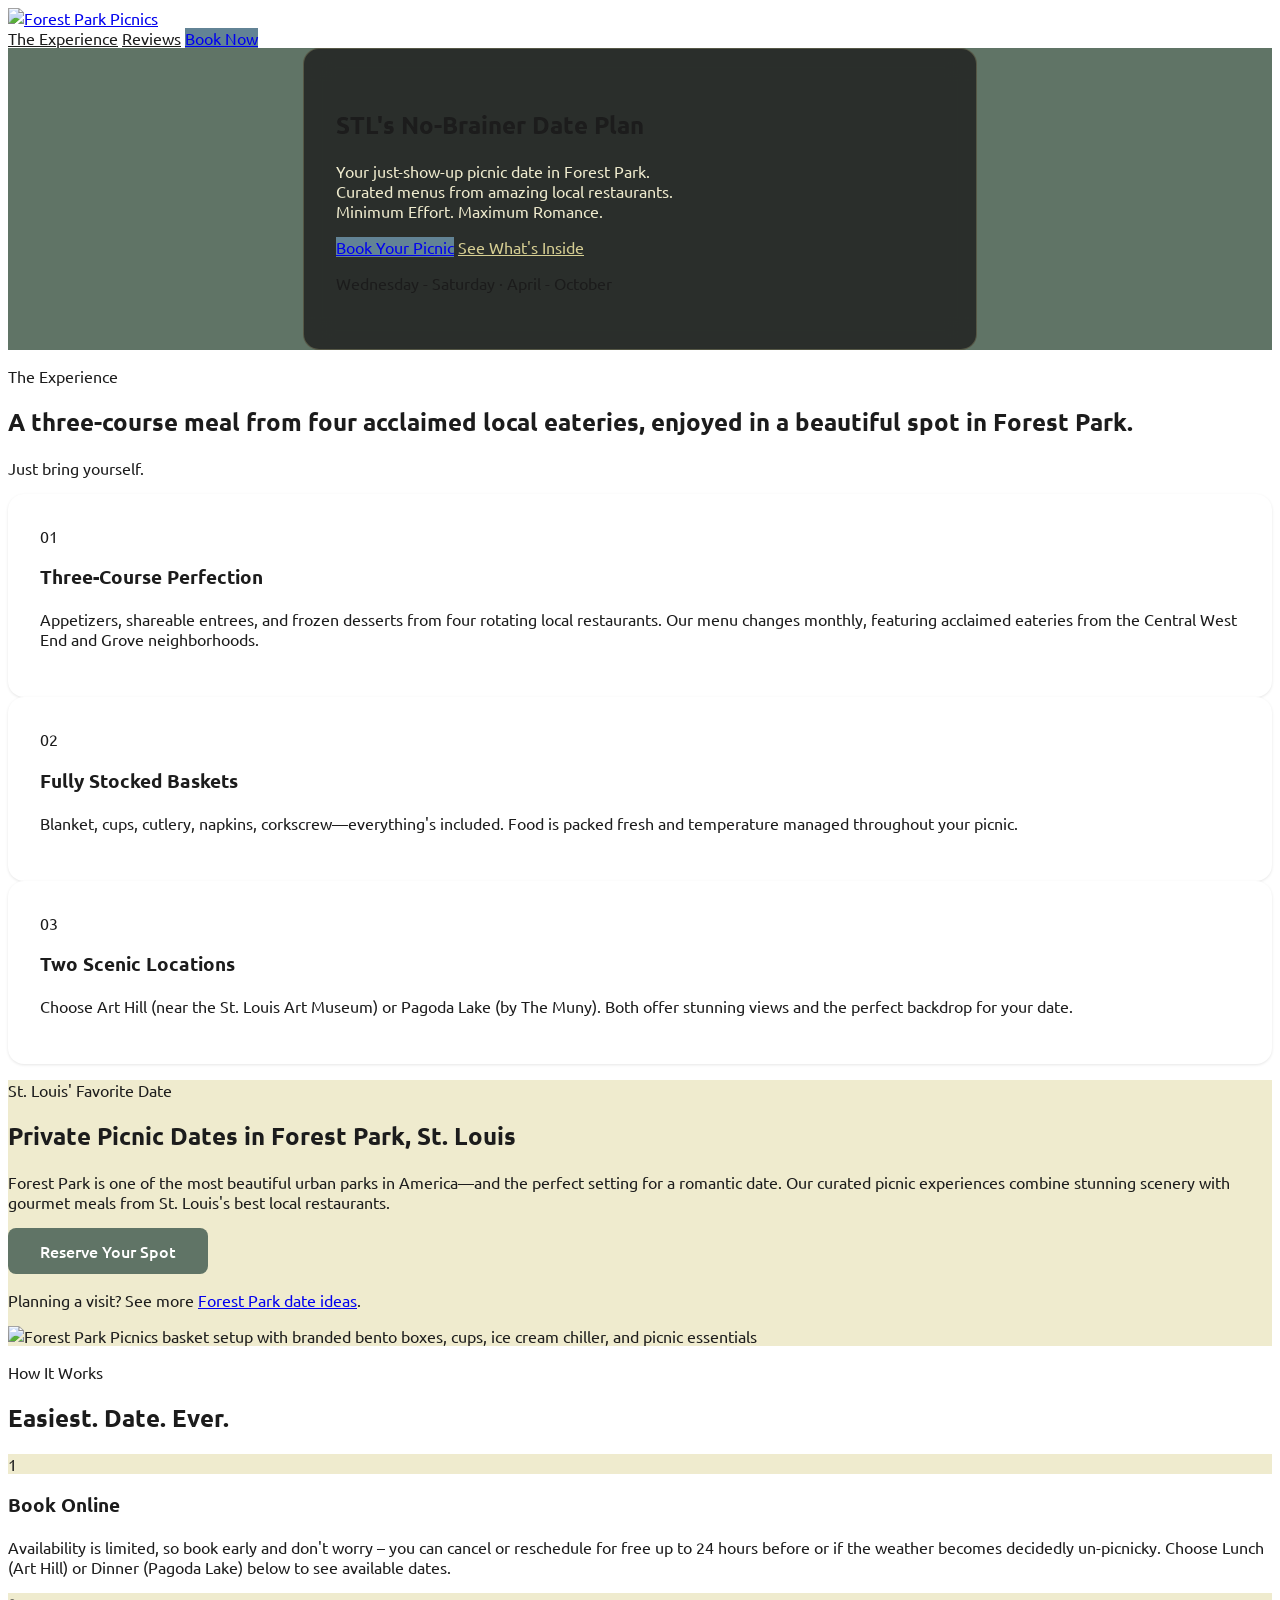
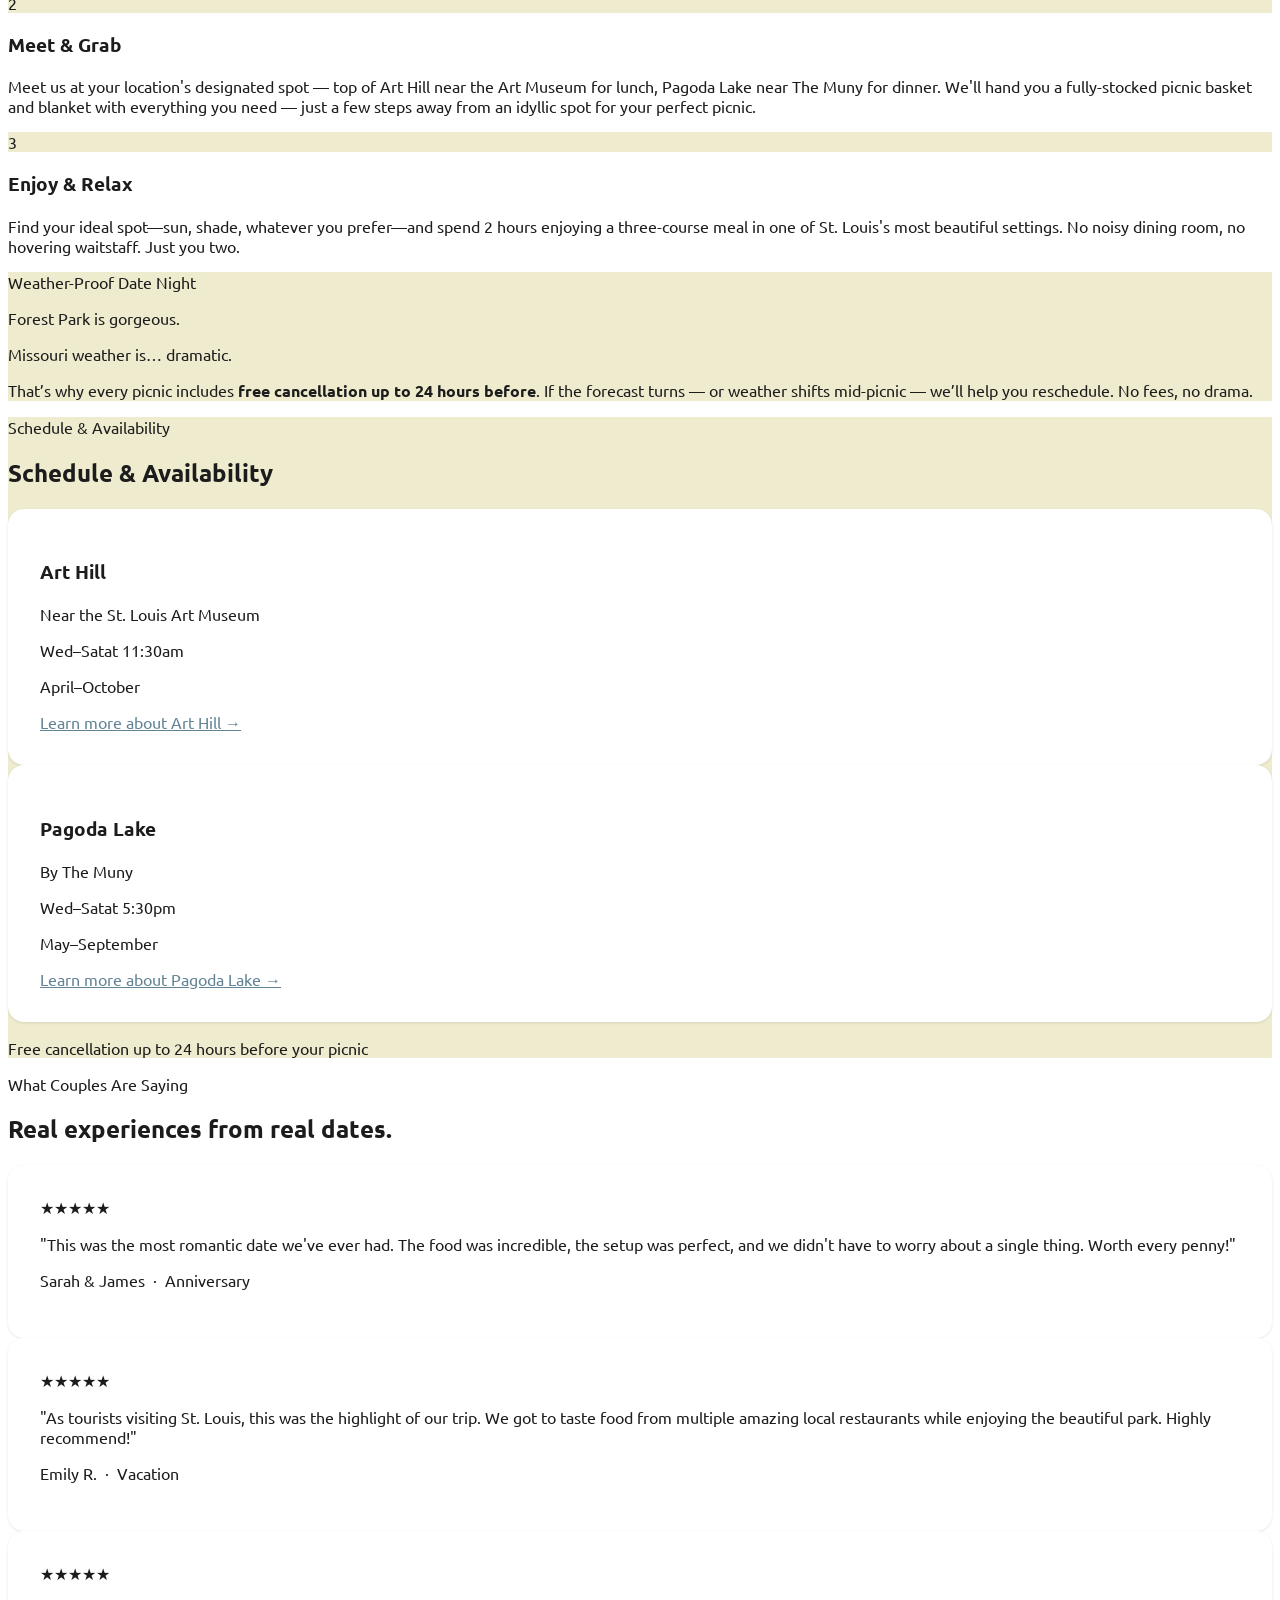
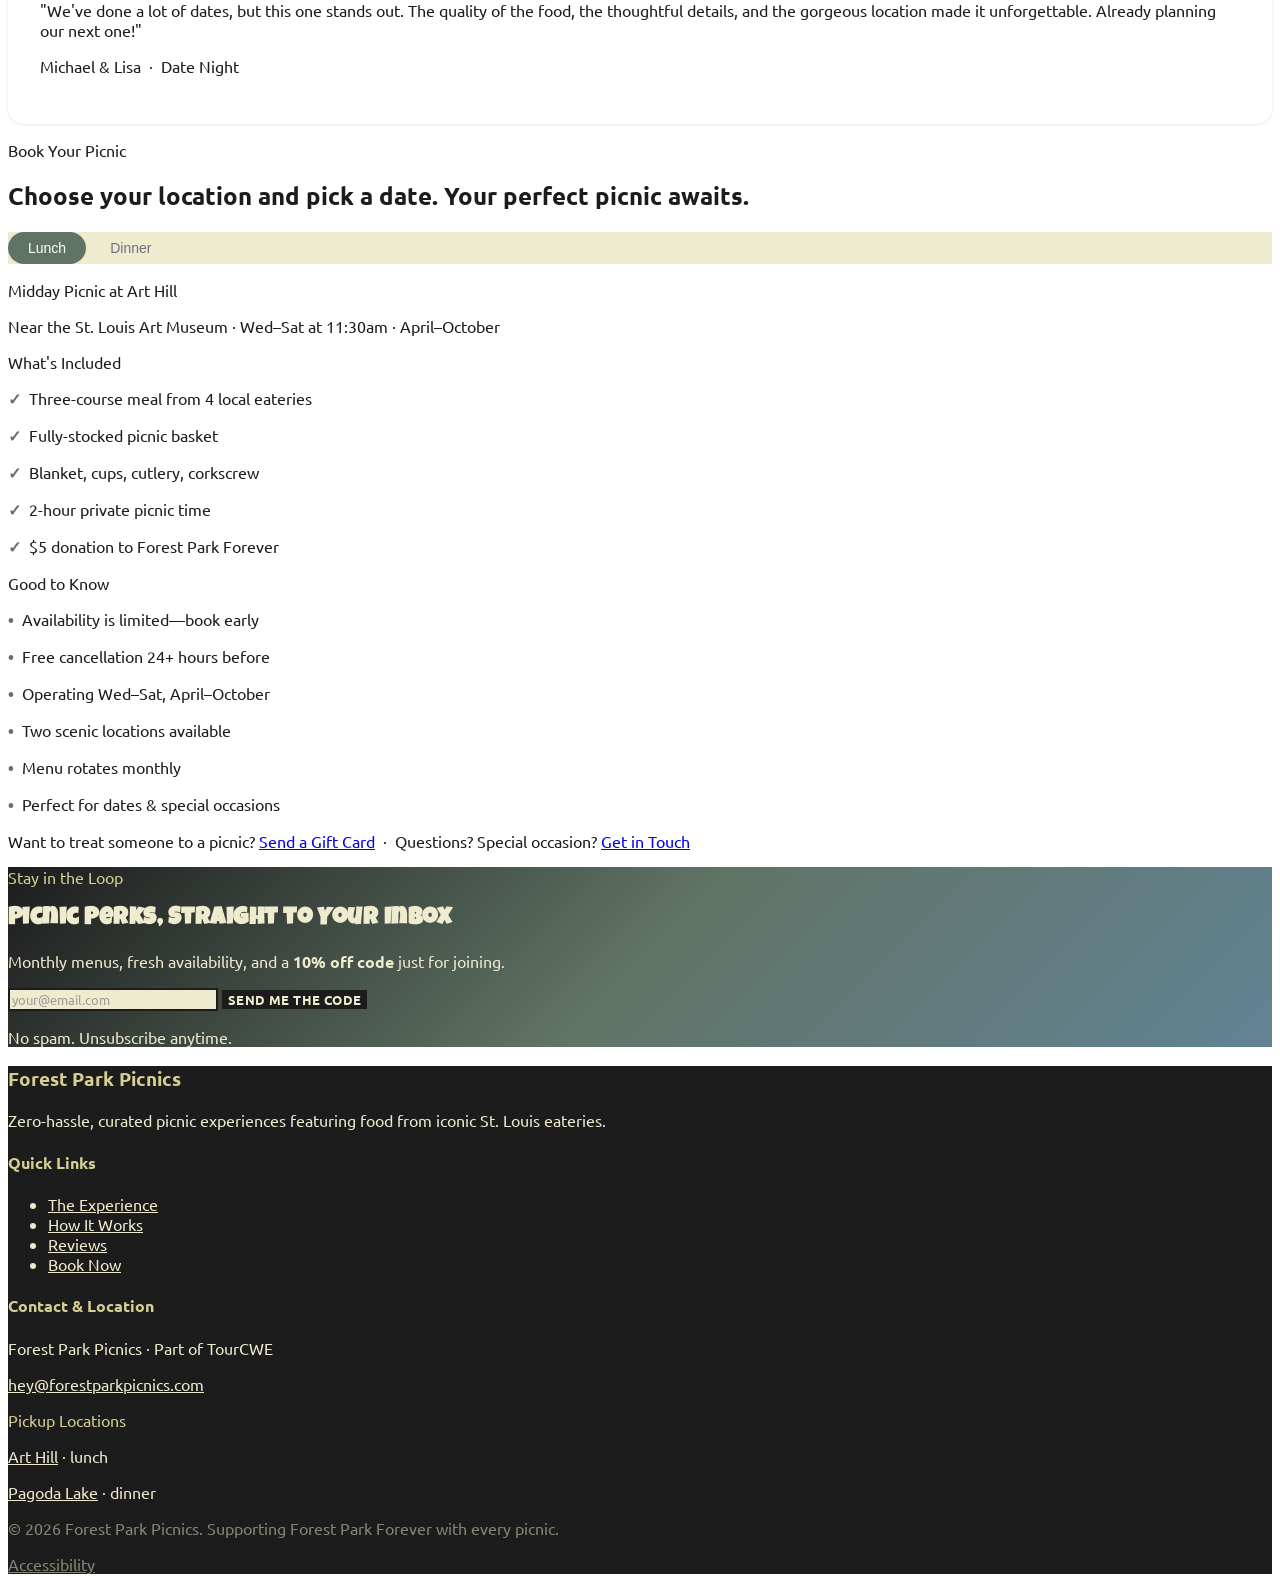
==== commit ae035c45: "remove home address from JSON-LD + footer; fix art-hill 'set everything up' copy; adopt thoughtfully" ====
--- a/index.html
+++ b/index.html
@@ -74,7 +74,25 @@
 
   <style>
     body { font-family: 'Ubuntu', sans-serif; color: #1c1c1c; }
-    .hero-bg { background: linear-gradient(135deg, #1c1c1c 0%, #607466 50%, #628395 100%); }
+    .hero-bg {
+      background-color: #607466;
+      background-image: url('/media/hero-bg-800w.webp');
+      background-size: cover;
+      background-position: center top;
+      background-repeat: no-repeat;
+    }
+    @media (min-width: 768px)  { .hero-bg { background-image: url('/media/hero-bg-1280w.webp'); } }
+    @media (min-width: 1280px) { .hero-bg { background-image: url('/media/hero-bg-1920w.webp'); } }
+    .hero-tile {
+      background: rgba(28, 28, 28, 0.78);
+      -webkit-backdrop-filter: blur(14px);
+      backdrop-filter: blur(14px);
+      border: 1px solid rgba(214, 206, 147, 0.25);
+      border-radius: 16px;
+      padding: 2.5rem 2rem;
+      max-width: 38rem;
+      margin: 0 auto;
+    }
     .section-sage { background: linear-gradient(135deg, #1c1c1c 0%, #607466 50%, #628395 100%); }
     .card { background:white; border-radius:1rem; box-shadow:0 1px 3px rgba(0,0,0,.1); padding:2rem; transition:box-shadow .2s,transform .2s; }
     .card:hover { box-shadow:0 4px 20px rgba(0,0,0,.12); transform:translateY(-2px); }
@@ -127,12 +145,12 @@
   <header class="fixed top-0 left-0 right-0 z-50 bg-white/95 backdrop-blur-sm border-b border-gray-100">
     <nav class="max-w-7xl mx-auto px-6 py-3 flex items-center justify-between">
       <a href="/" class="flex-shrink-0">
-        <img src="https://us.chat-img.sintra.ai/9084f0c1-ae05-4f46-8c2f-b7b9ddc565d8/500a9431-8608-4450-bdbf-048473e40a10/bannernavhead.png" alt="Forest Park Picnics" class="w-auto block" style="height:3rem;max-height:3rem;" />
+        <img src="https://us.chat-img.sintra.ai/9084f0c1-ae05-4f46-8c2f-b7b9ddc565d8/500a9431-8608-4450-bdbf-048473e40a10/bannernavhead.png" alt="Forest Park Picnics" width="172" height="48" decoding="async" fetchpriority="high" class="w-auto block" style="height:3rem;max-height:3rem;" />
       </a>
-      <div class="flex items-center gap-8 ml-12">
-        <a href="#experience" class="text-sm font-medium hover:opacity-70 transition-opacity" style="color:#1C1C1C">The Experience</a>
-        <a href="#testimonials" class="text-sm font-medium hover:opacity-70 transition-opacity" style="color:#1C1C1C">Reviews</a>
-        <a href="#book" class="px-6 py-2 rounded-full text-white font-medium hover:opacity-90 transition-opacity" style="background-color:#628395">Book Now</a>
+      <div class="flex items-center gap-4 md:gap-8 md:ml-12">
+        <a href="#experience" class="hidden md:inline text-sm font-medium hover:opacity-70 transition-opacity" style="color:#1C1C1C">The Experience</a>
+        <a href="#testimonials" class="hidden md:inline text-sm font-medium hover:opacity-70 transition-opacity" style="color:#1C1C1C">Reviews</a>
+        <a href="#book" class="px-4 md:px-6 py-2 rounded-full text-white font-medium text-sm hover:opacity-90 transition-opacity" style="background-color:#628395">Book Now</a>
       </div>
     </nav>
   </header>
@@ -143,31 +161,14 @@
   <section class="relative min-h-screen flex items-center justify-center overflow-hidden hero-bg">
     <div class="absolute inset-0 z-0"></div>
     <div class="relative z-10 max-w-4xl mx-auto px-6 text-center text-white pt-20">
-      
-      <h1 class="text-5xl md:text-7xl font-bold tracking-tight mb-6">STL's No-Brainer Date Plan</h1>
-      <p class="text-xl md:text-2xl mb-8 max-w-2xl mx-auto" style="color:#EFEBCE">Your just-show-up picnic date in Forest Park.<br>Curated menus from amazing local restaurants.<br>Minimum Effort. Maximum Romance.</p>
-      <div class="flex flex-col sm:flex-row gap-4 justify-center items-center">
-        <a href="#book" class="px-8 py-4 rounded-full text-lg font-semibold text-white hover:opacity-90 transition-all" style="background:#628395">Book Your Picnic</a>
-        <a href="#experience" class="px-8 py-4 rounded-full text-lg font-semibold border-2 hover:bg-white/10 transition-colors" style="border-color:#D6CE93;color:#D6CE93">See What's Inside</a>
-      </div>
-      <p class="mt-10 text-sm opacity-60 tracking-widest uppercase">Wednesday - Saturday · April - October</p>
-    </div>
-  </section>
-
-  <!-- STATS -->
-  <section class="section-sage py-12 px-6 text-white">
-    <div class="max-w-4xl mx-auto grid grid-cols-3 gap-6 text-center">
-      <div class="bg-white bg-opacity-10 rounded-2xl p-6">
-        <div class="text-4xl font-bold mb-1">2hrs</div>
-        <div class="text-sm opacity-70">Your private picnic time</div>
-      </div>
-      <div class="bg-white bg-opacity-10 rounded-2xl p-6">
-        <div class="text-4xl font-bold mb-1">90%</div>
-        <div class="text-sm opacity-70">Restaurant packaging eliminated</div>
-      </div>
-      <div class="bg-white bg-opacity-10 rounded-2xl p-6">
-        <div class="text-4xl font-bold mb-1">$5</div>
-        <div class="text-sm opacity-70">Donated to Forest Park Forever</div>
+      <div class="hero-tile">
+        <h1 class="text-4xl md:text-6xl font-bold tracking-tight mb-6">STL's No-Brainer Date Plan</h1>
+        <p class="text-xl md:text-2xl mb-8 max-w-2xl mx-auto" style="color:#EFEBCE">Your just-show-up picnic date in Forest Park.<br>Curated menus from amazing local restaurants.<br>Minimum Effort. Maximum Romance.</p>
+        <div class="flex flex-col sm:flex-row gap-4 justify-center items-center">
+          <a href="#book" class="px-8 py-4 rounded-full text-lg font-semibold text-white hover:opacity-90 transition-all" style="background:#628395">Book Your Picnic</a>
+          <a href="#experience" class="px-8 py-4 rounded-full text-lg font-semibold border-2 hover:bg-white/10 transition-colors" style="border-color:#D6CE93;color:#D6CE93">See What's Inside</a>
+        </div>
+        <p class="mt-10 text-sm opacity-60 tracking-widest uppercase">Wednesday - Saturday · April - October</p>
       </div>
     </div>
   </section>
@@ -214,8 +215,10 @@
         <div>
           <img src="https://us.chat-img.sintra.ai/9084f0c1-ae05-4f46-8c2f-b7b9ddc565d8/c15ced55-d34b-4307-87a7-7c8f4aacb00c/image.png"
                alt="Forest Park Picnics basket setup with branded bento boxes, cups, ice cream chiller, and picnic essentials"
+               width="1024" height="1024"
                class="rounded-2xl shadow-2xl w-full"
                loading="lazy"
+               decoding="async"
                onerror="" />
         </div>
       </div>
@@ -418,9 +421,12 @@
           </ul>
         </div>
         <div>
-          <h4 class="font-semibold mb-4" style="color:#D6CE93">Contact</h4>
-          <p class="text-sm mb-2" style="color:#EFEBCE">Part of TourCWE</p>
-          <a href="mailto:hey@forestparkpicnics.com" class="text-sm hover:opacity-70 transition-opacity block mb-2" style="color:#EFEBCE">hey@forestparkpicnics.com</a>
+          <h4 class="font-semibold mb-4" style="color:#D6CE93">Contact &amp; Location</h4>
+          <p class="text-sm mb-1" style="color:#EFEBCE">Forest Park Picnics · Part of TourCWE</p>
+          <a href="mailto:hey@forestparkpicnics.com" class="text-sm hover:opacity-70 transition-opacity block mb-3" style="color:#EFEBCE">hey@forestparkpicnics.com</a>
+          <p class="text-xs font-semibold uppercase tracking-wider mb-2" style="color:#D6CE93">Pickup Locations</p>
+          <p class="text-sm mb-1" style="color:#EFEBCE"><a href="https://www.google.com/maps/search/?api=1&amp;query=Art+Hill+Forest+Park+St+Louis+MO" target="_blank" rel="noopener" class="underline hover:opacity-70" style="color:#EFEBCE">Art Hill</a> · lunch</p>
+          <p class="text-sm" style="color:#EFEBCE"><a href="https://www.google.com/maps/search/?api=1&amp;query=Pagoda+Lake+Forest+Park+St+Louis+MO" target="_blank" rel="noopener" class="underline hover:opacity-70" style="color:#EFEBCE">Pagoda Lake</a> · dinner</p>
         </div>
       </div>
       <div class="pt-8 border-t text-center text-sm" style="border-color:rgba(255,255,255,0.1);color:#EFEBCE;opacity:0.5">
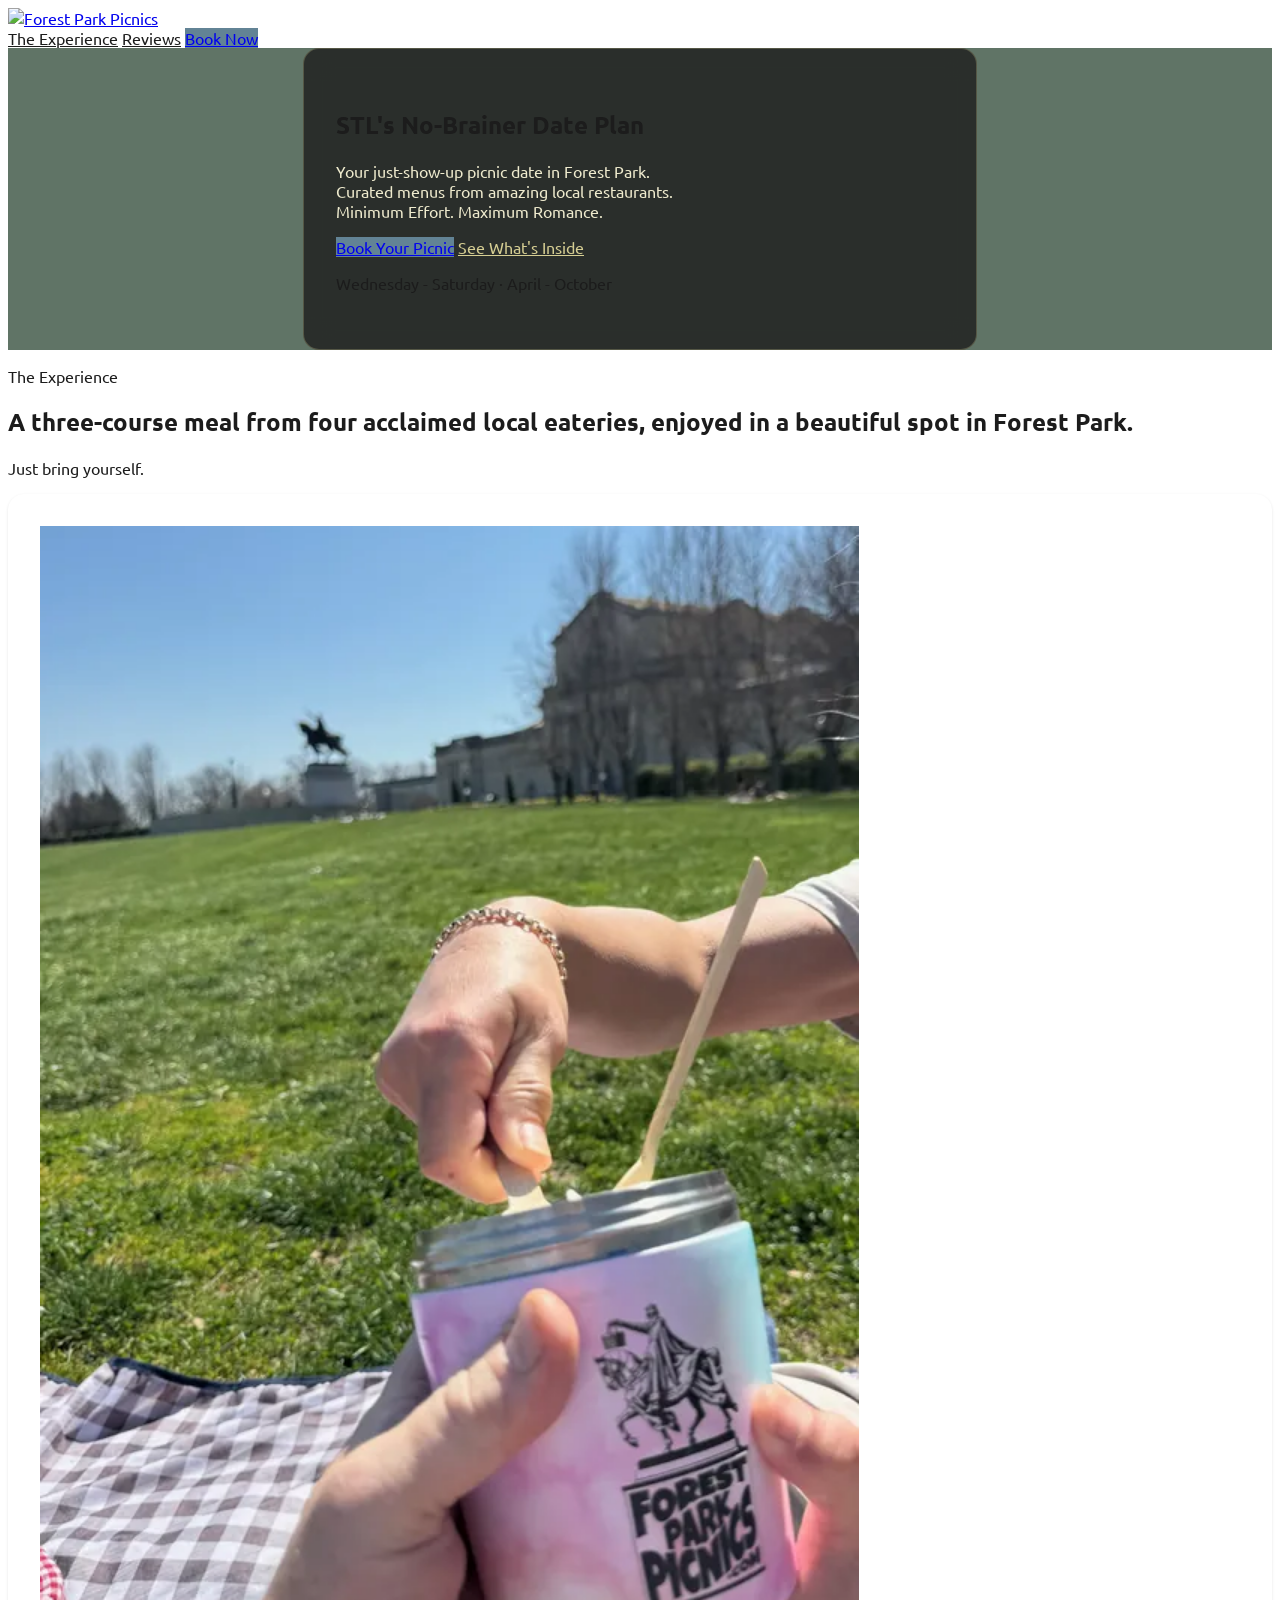
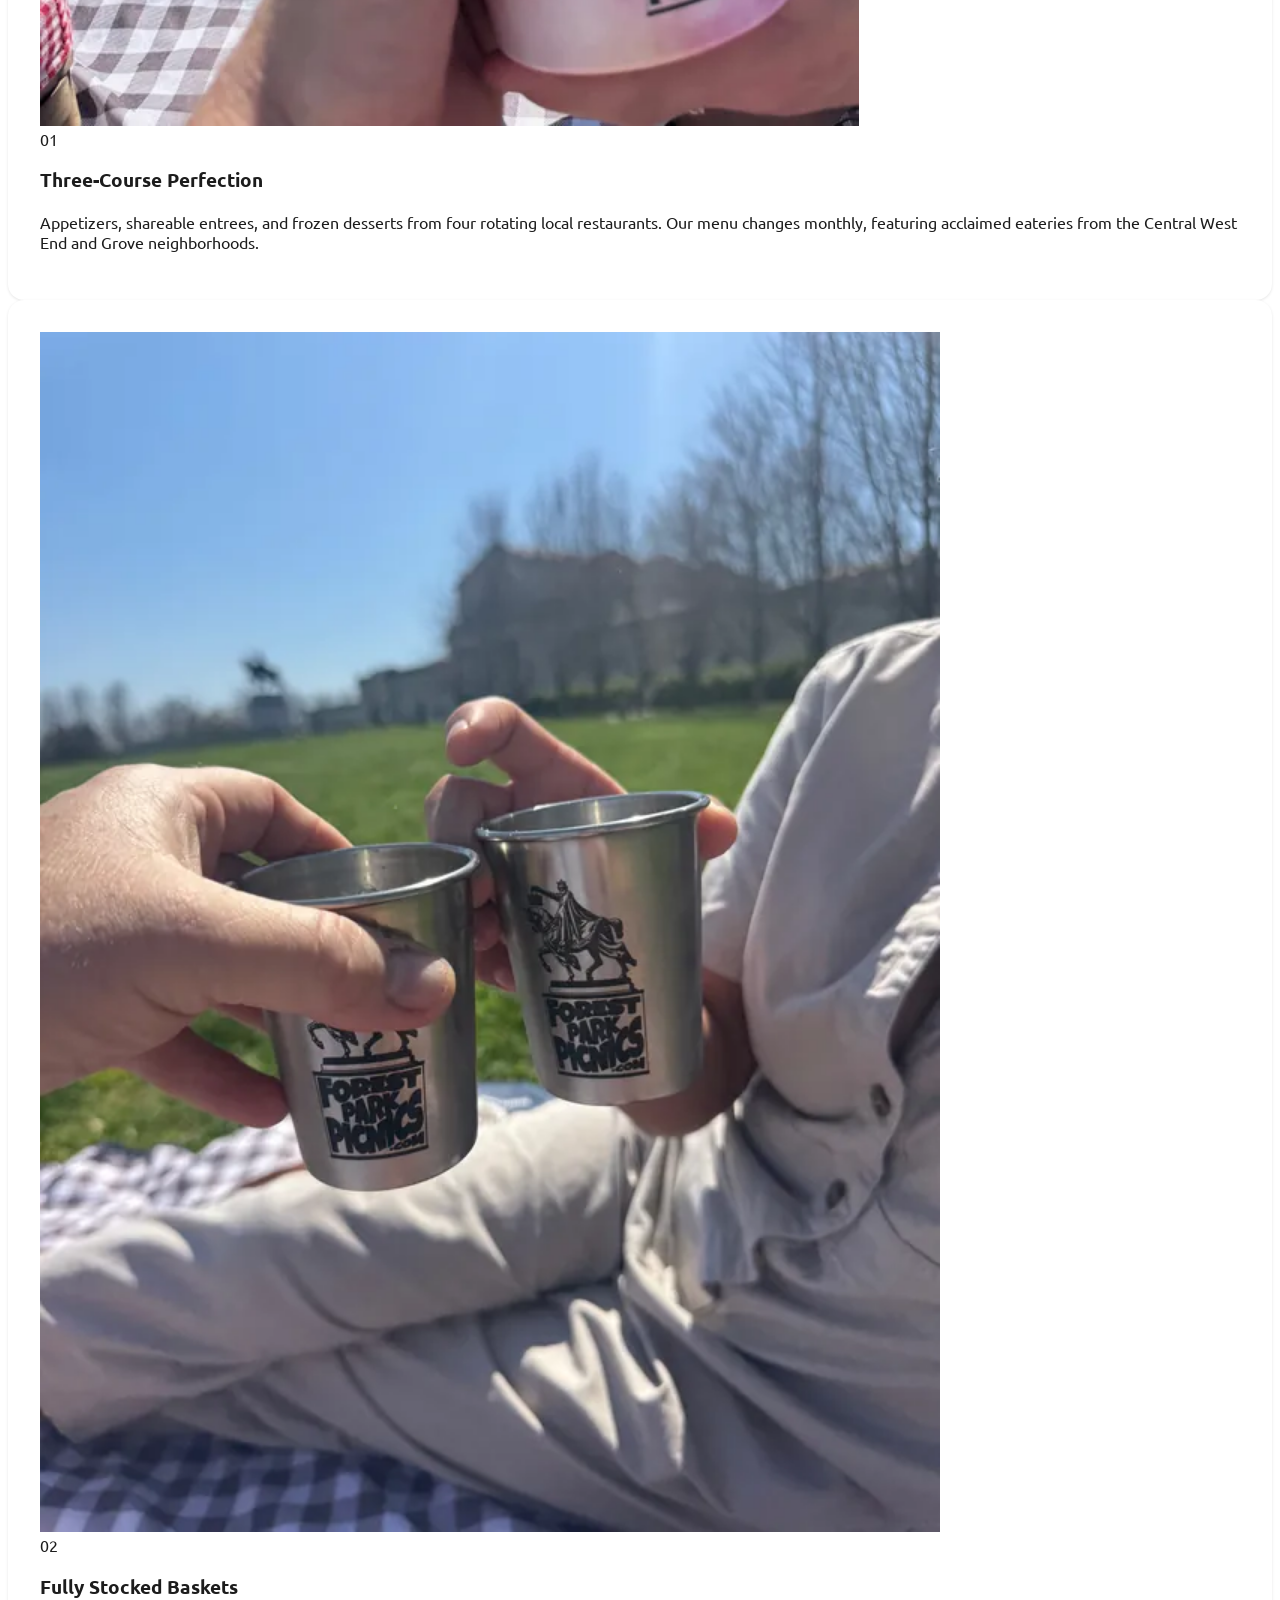
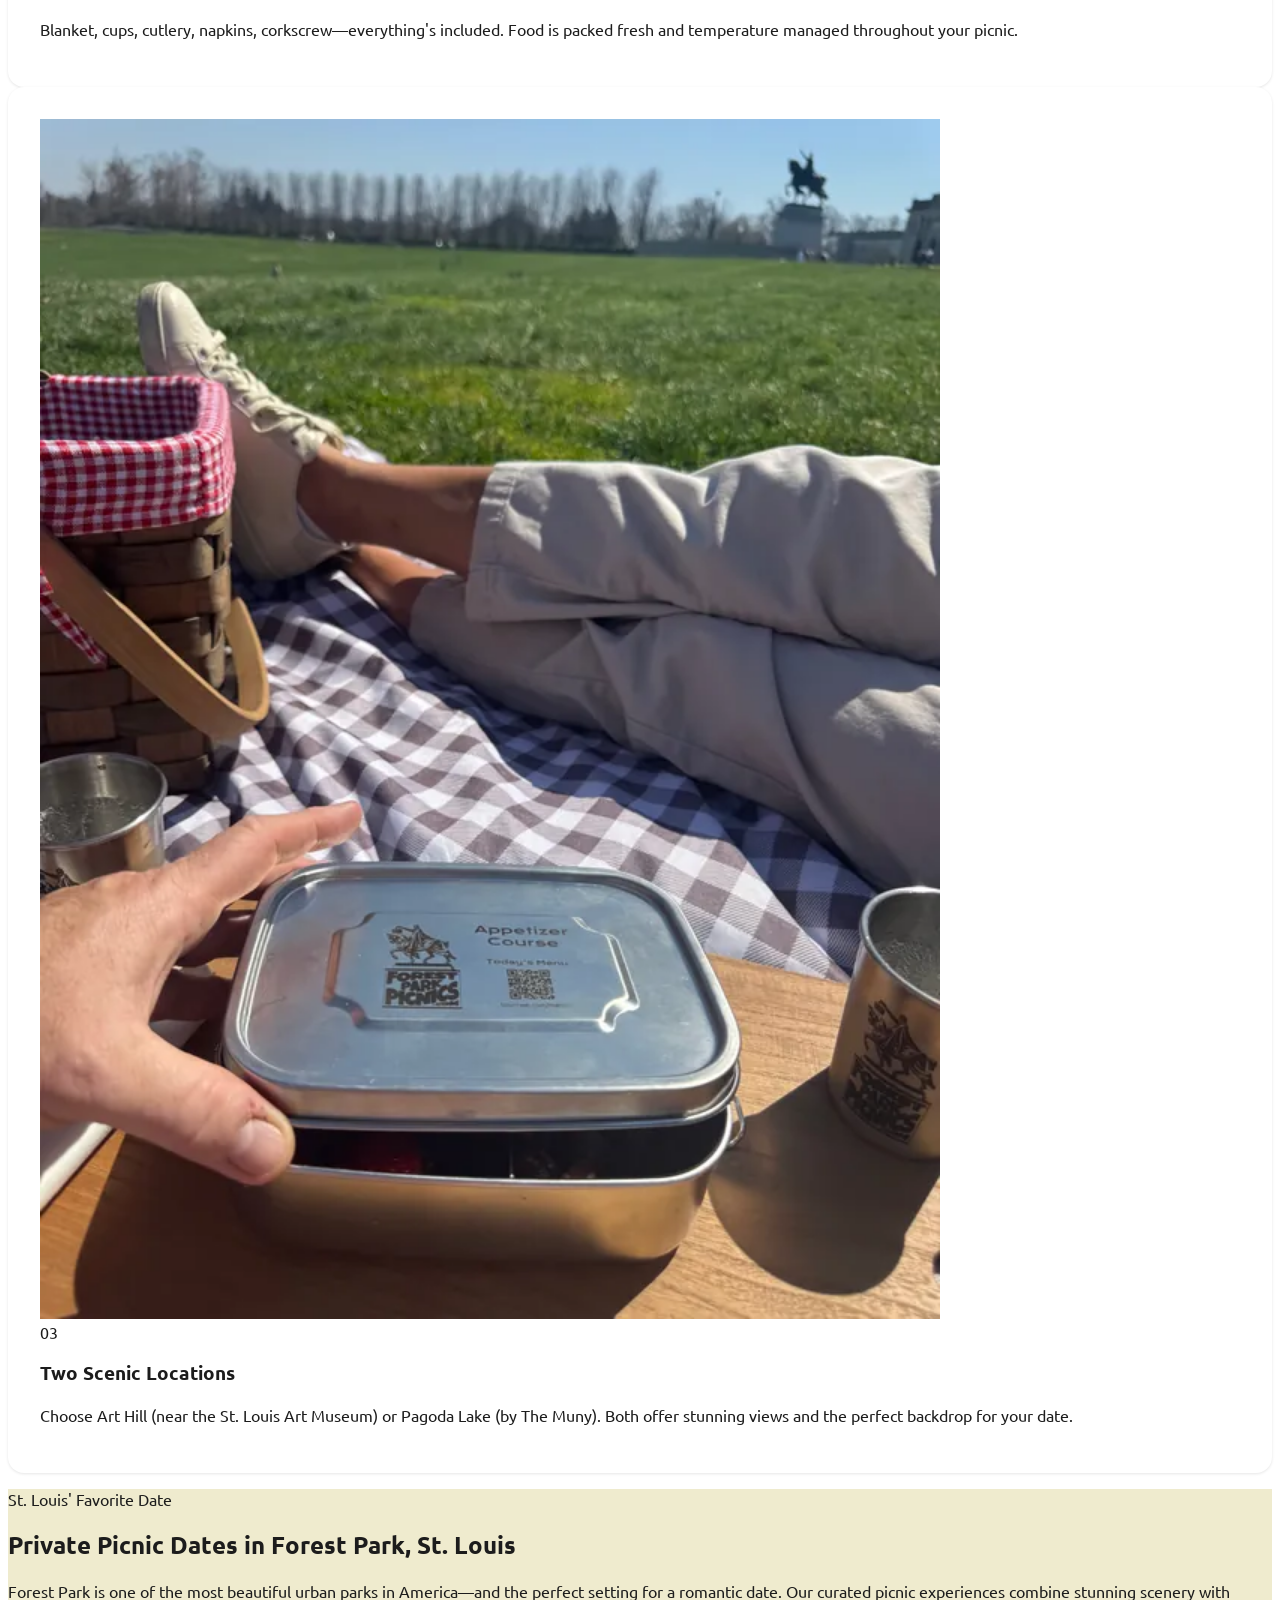
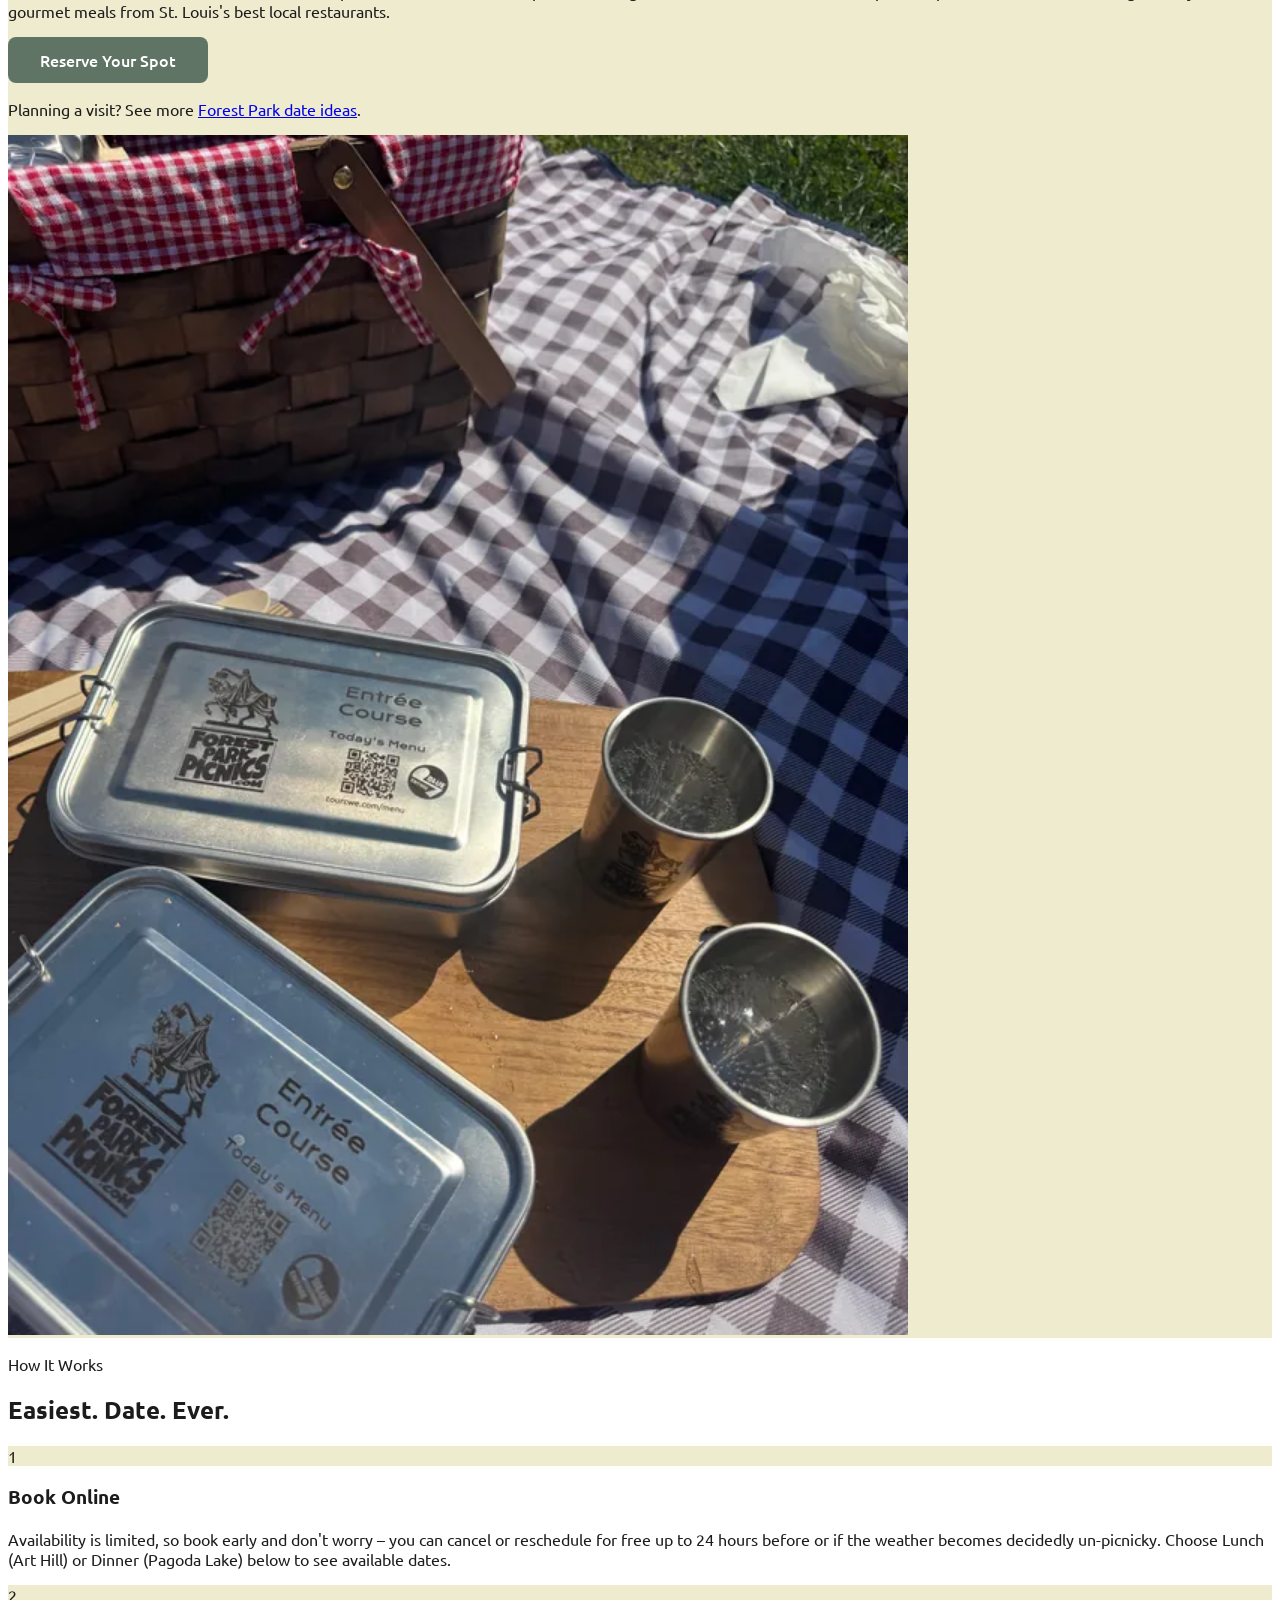
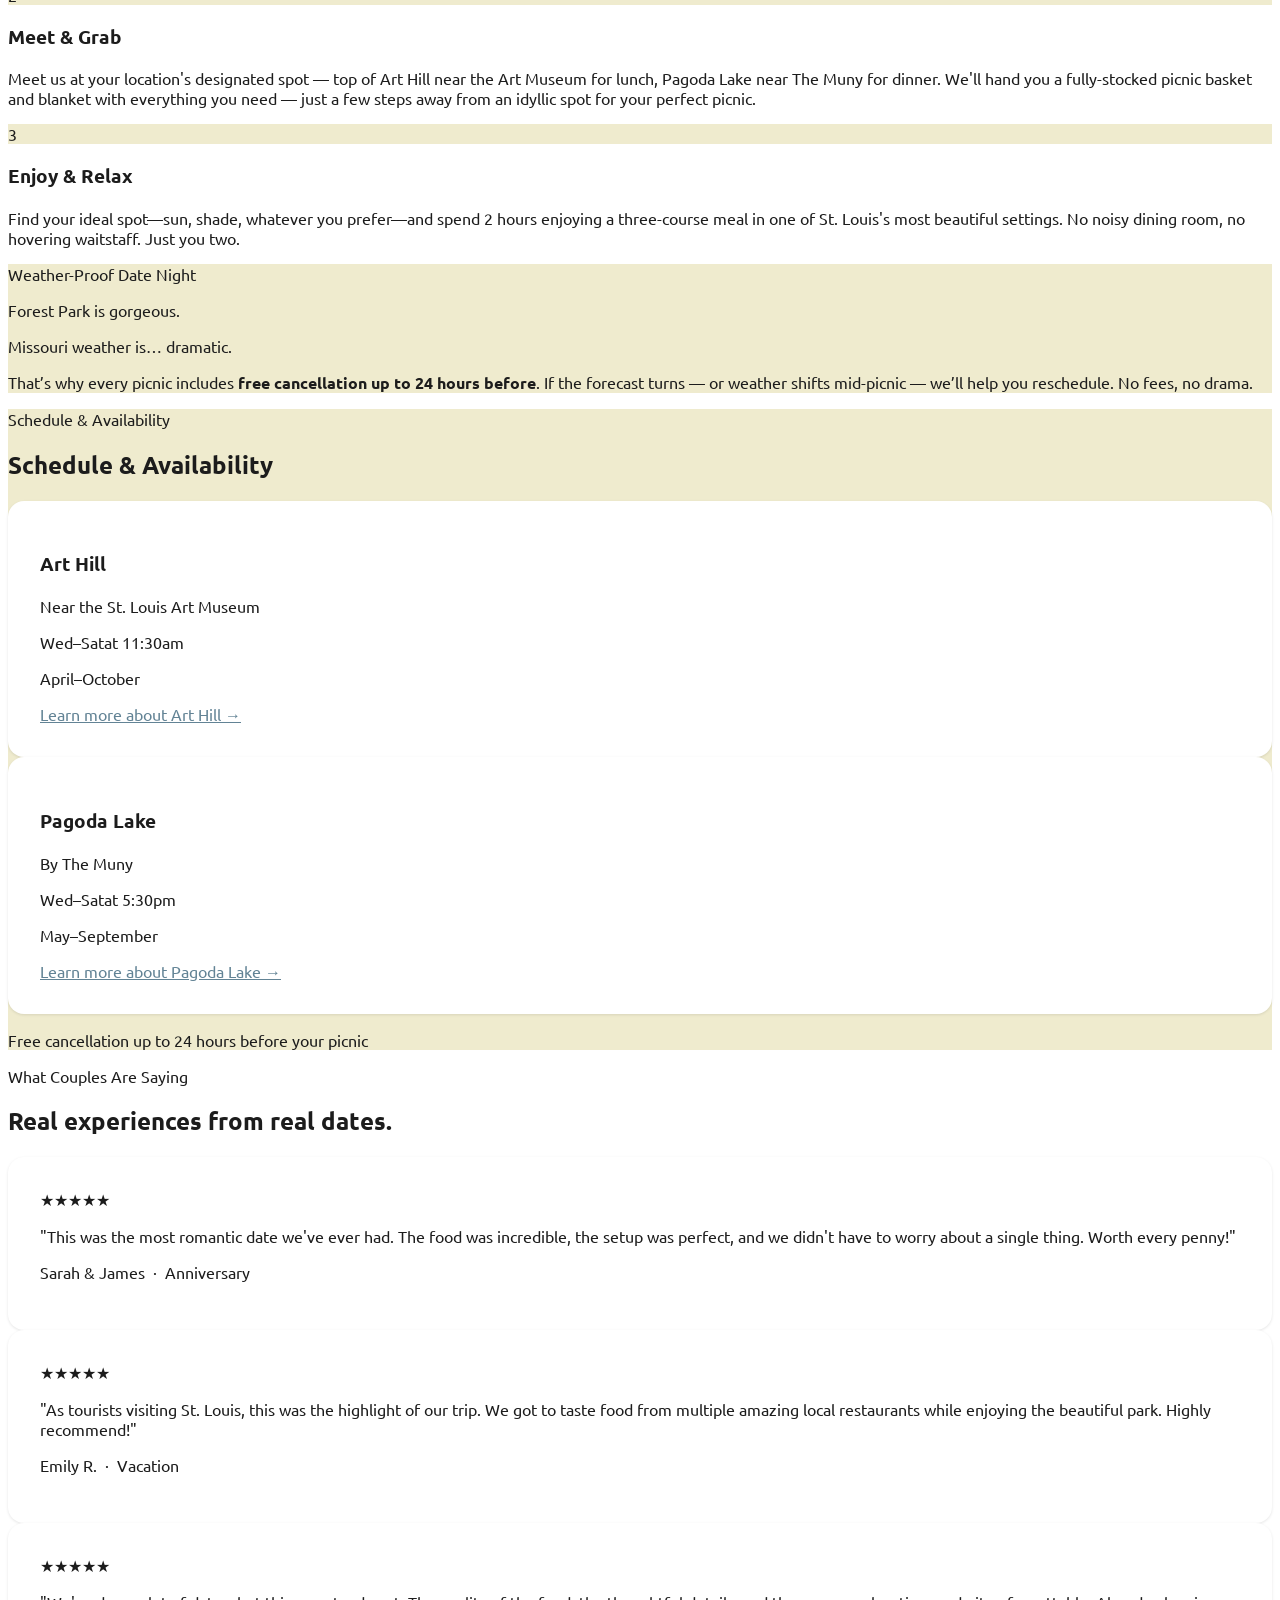
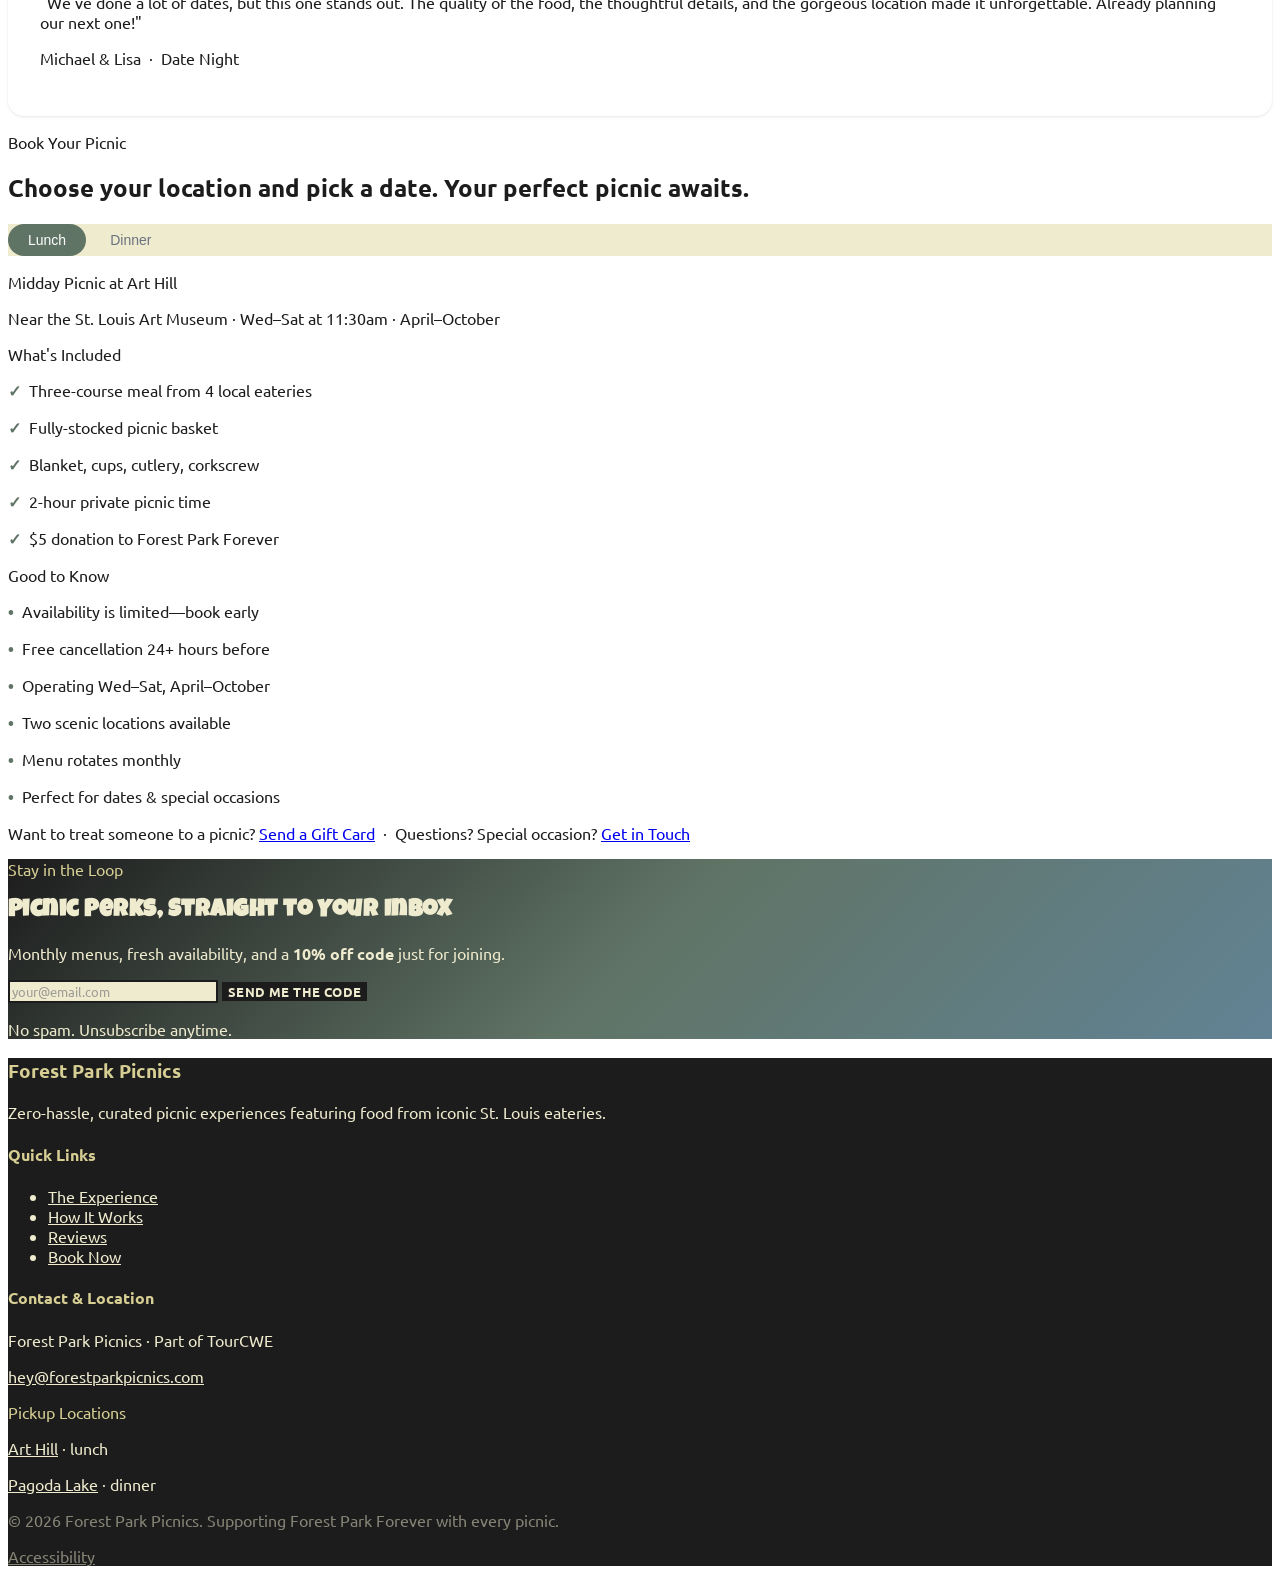
==== commit 0b9f9285: "Sprinkle real customer photos across home, Art Hill, and Pagoda Lake - Home: 3 EXPERIENCE cards now " ====
--- a/index.html
+++ b/index.html
@@ -183,16 +183,19 @@
       </div>
       <div class="grid md:grid-cols-3 gap-8">
         <div class="card">
+          <img src="/media/art-hill-ice-cream-pint-800.webp" srcset="/media/art-hill-ice-cream-pint-800.webp 800w, /media/art-hill-ice-cream-pint-1200.webp 1200w" sizes="(max-width:768px) 100vw, 33vw" alt="Couple sharing a Forest Park Picnics ice cream pint at Art Hill in Forest Park, St. Louis" width="819" height="1200" class="w-full rounded-lg mb-4 aspect-[3/4] object-cover" loading="lazy" decoding="async" />
           <div class="text-3xl font-bold mb-3 text-beige">01</div>
           <h3 class="text-xl font-bold mb-3">Three-Course Perfection</h3>
           <p class="text-gray-500 leading-relaxed text-sm">Appetizers, shareable entrees, and frozen desserts from four rotating local restaurants. Our menu changes monthly, featuring acclaimed eateries from the Central West End and Grove neighborhoods.</p>
         </div>
         <div class="card">
+          <img src="/media/fpp-cheers-stainless-cups-800.webp" srcset="/media/fpp-cheers-stainless-cups-800.webp 800w, /media/fpp-cheers-stainless-cups-1200.webp 1200w" sizes="(max-width:768px) 100vw, 33vw" alt="Two Forest Park Picnics-branded stainless steel cups toasting at a Forest Park picnic in St. Louis" width="900" height="1200" class="w-full rounded-lg mb-4 aspect-[3/4] object-cover" loading="lazy" decoding="async" />
           <div class="text-3xl font-bold mb-3 text-beige">02</div>
           <h3 class="text-xl font-bold mb-3">Fully Stocked Baskets</h3>
           <p class="text-gray-500 leading-relaxed text-sm">Blanket, cups, cutlery, napkins, corkscrew—everything's included. Food is packed fresh and temperature managed throughout your picnic.</p>
         </div>
         <div class="card">
+          <img src="/media/art-hill-appetizer-course-800.webp" srcset="/media/art-hill-appetizer-course-800.webp 800w, /media/art-hill-appetizer-course-1200.webp 1200w" sizes="(max-width:768px) 100vw, 33vw" alt="A Forest Park Picnics appetizer course tin and basket set up on a checkered blanket at Art Hill in Forest Park, St. Louis" width="900" height="1200" class="w-full rounded-lg mb-4 aspect-[3/4] object-cover" loading="lazy" decoding="async" />
           <div class="text-3xl font-bold mb-3 text-beige">03</div>
           <h3 class="text-xl font-bold mb-3">Two Scenic Locations</h3>
           <p class="text-gray-500 leading-relaxed text-sm">Choose Art Hill (near the St. Louis Art Museum) or Pagoda Lake (by The Muny). Both offer stunning views and the perfect backdrop for your date.</p>
@@ -213,13 +216,14 @@
           <p class="mt-4 text-sm text-gray-500">Planning a visit? See more <a href="/forest-park-date-ideas" class="underline hover:text-sage">Forest Park date ideas</a>.</p>
         </div>
         <div>
-          <img src="https://us.chat-img.sintra.ai/9084f0c1-ae05-4f46-8c2f-b7b9ddc565d8/c15ced55-d34b-4307-87a7-7c8f4aacb00c/image.png"
-               alt="Forest Park Picnics basket setup with branded bento boxes, cups, ice cream chiller, and picnic essentials"
-               width="1024" height="1024"
+          <img src="/media/fpp-entree-course-tins-1200.webp"
+               srcset="/media/fpp-entree-course-tins-800.webp 800w, /media/fpp-entree-course-tins-1200.webp 1200w"
+               sizes="(max-width:768px) 100vw, 50vw"
+               alt="Forest Park Picnics entrée course tins, branded stainless cups, and red gingham basket at a Forest Park picnic in St. Louis"
+               width="900" height="1200"
                class="rounded-2xl shadow-2xl w-full"
                loading="lazy"
-               decoding="async"
-               onerror="" />
+               decoding="async" />
         </div>
       </div>
     </div>
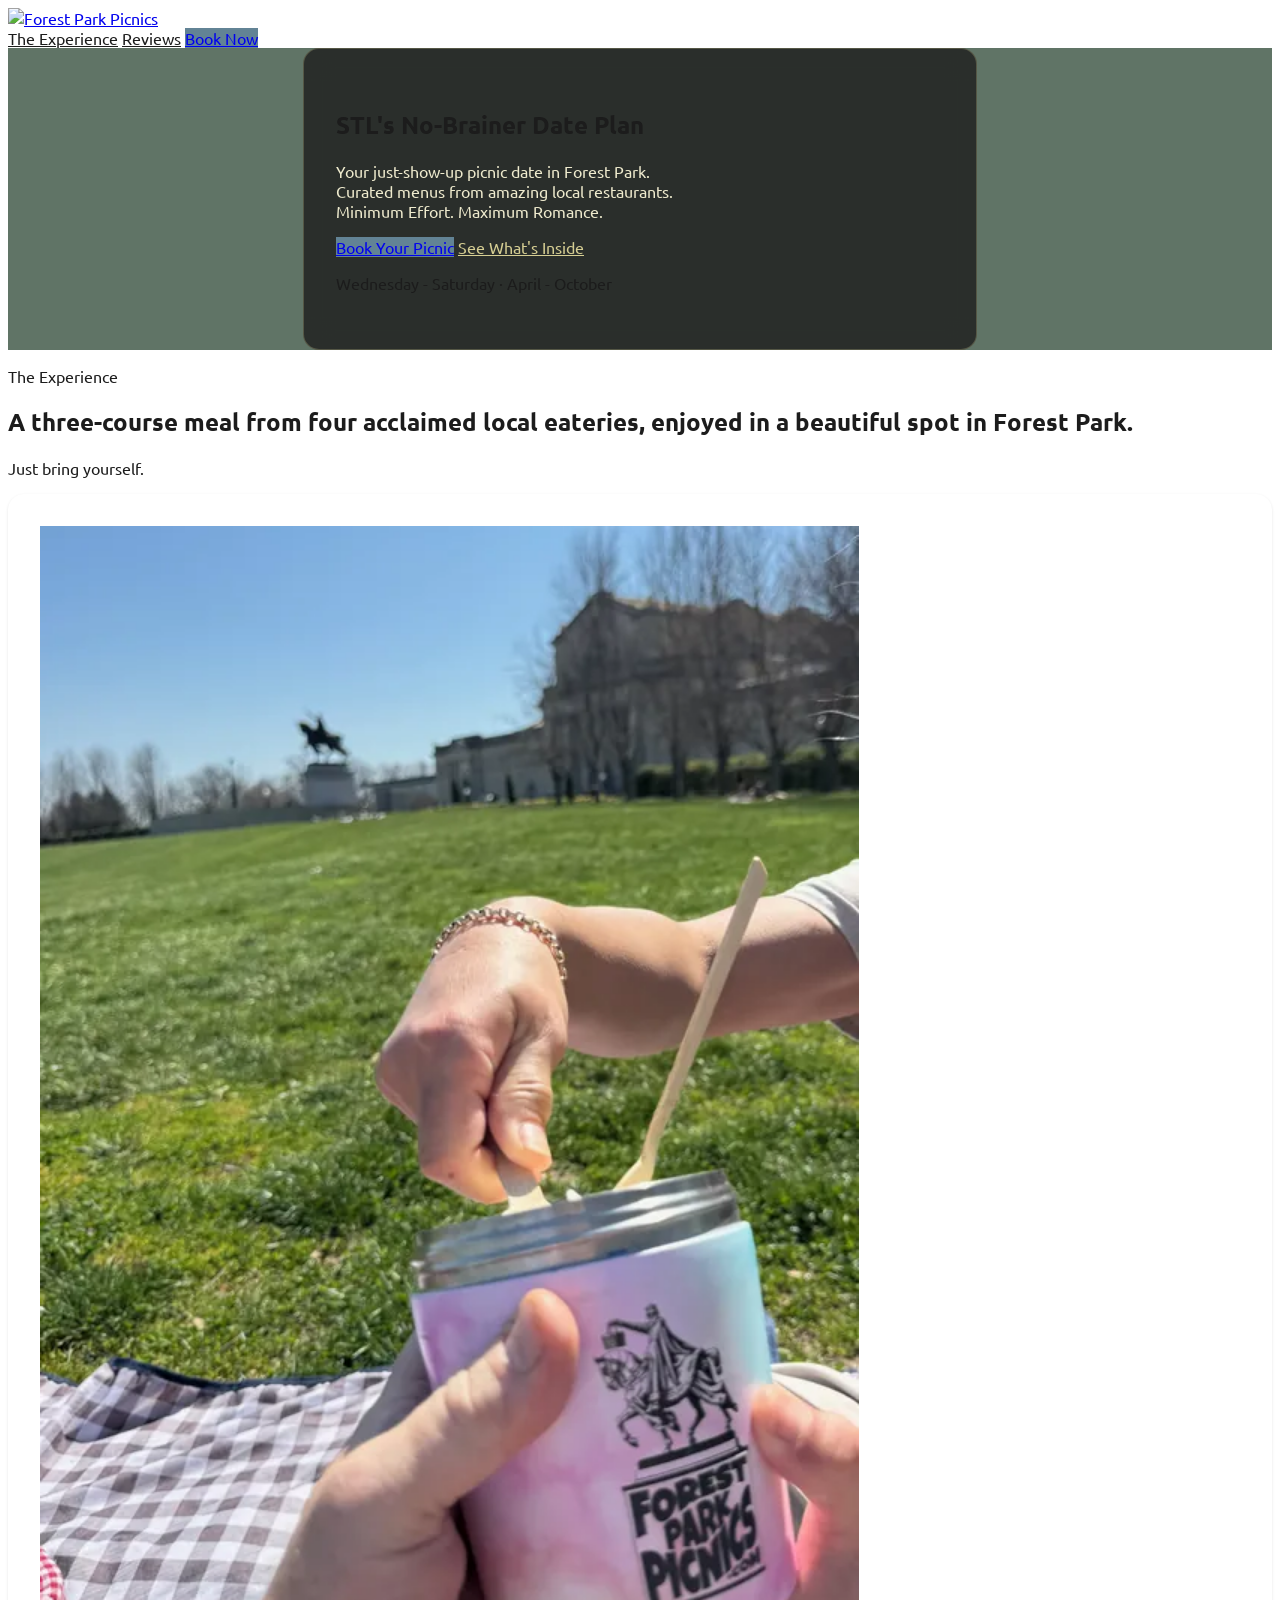
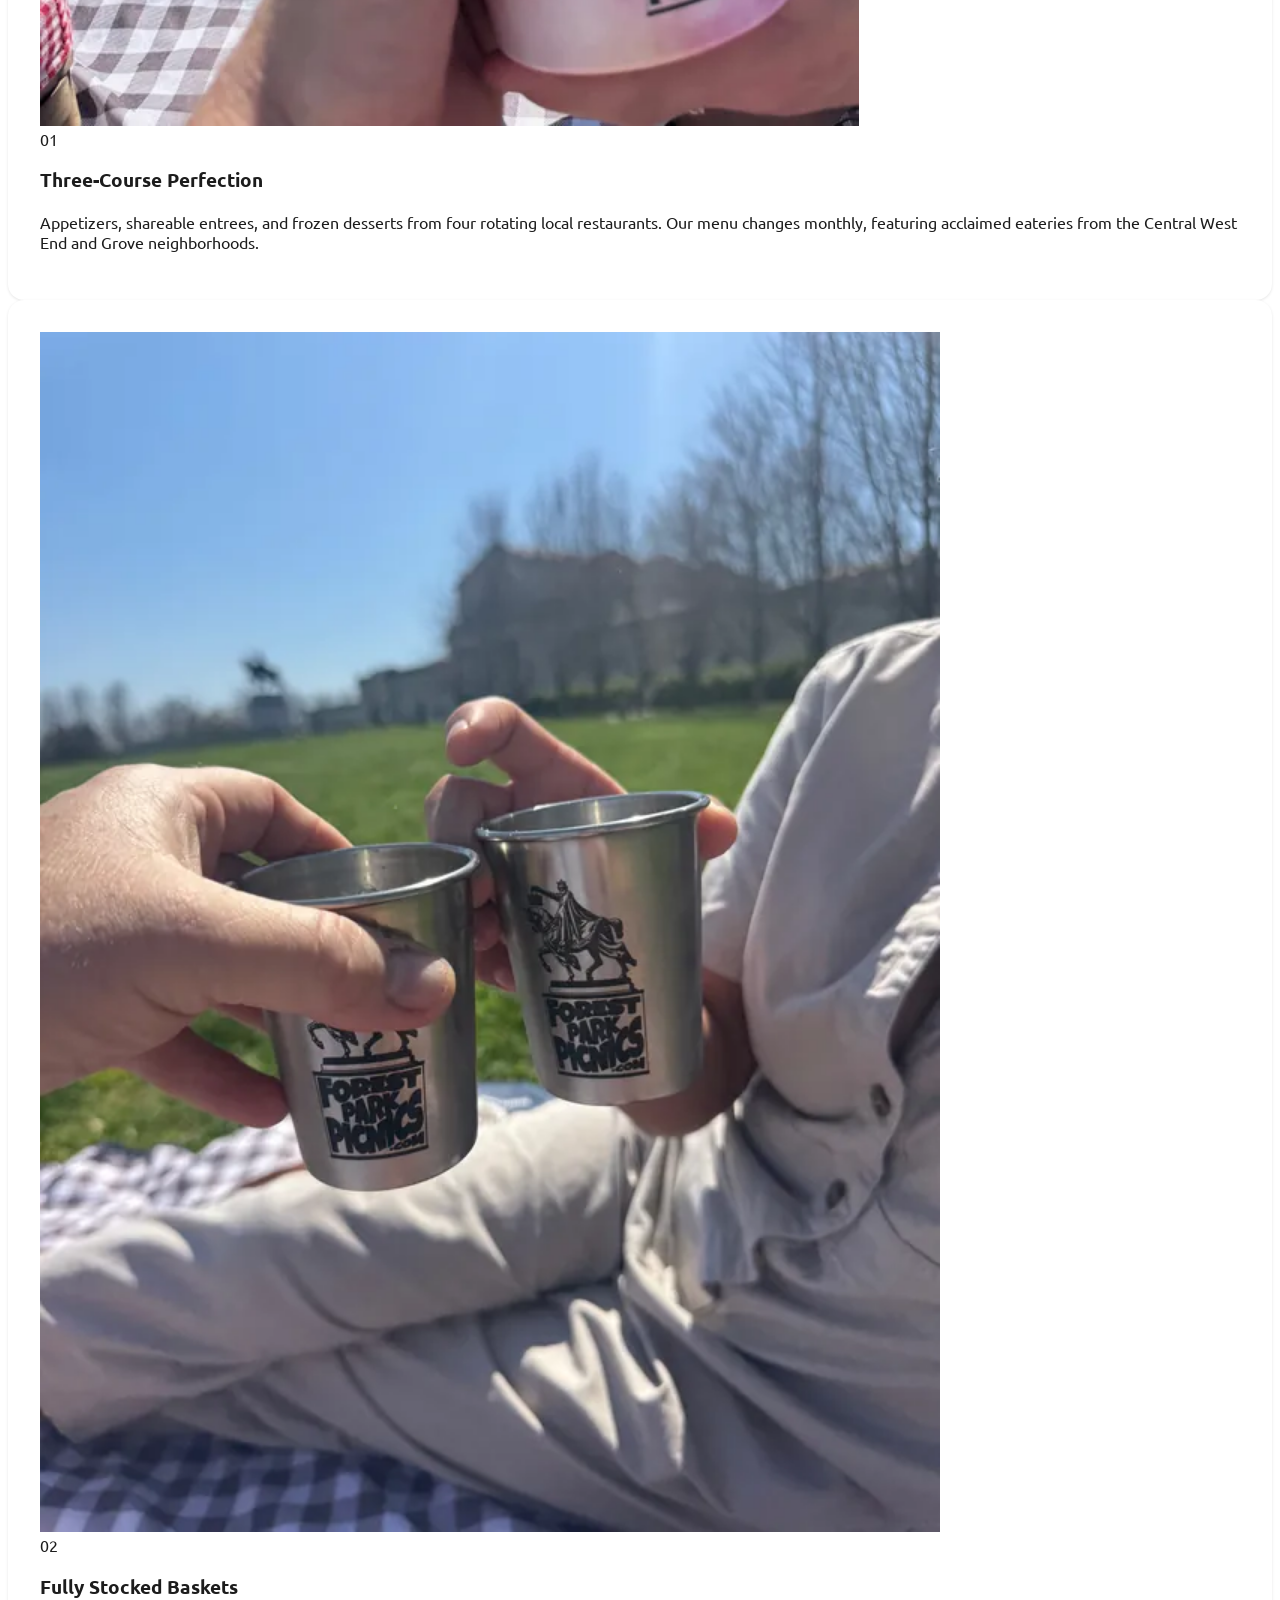
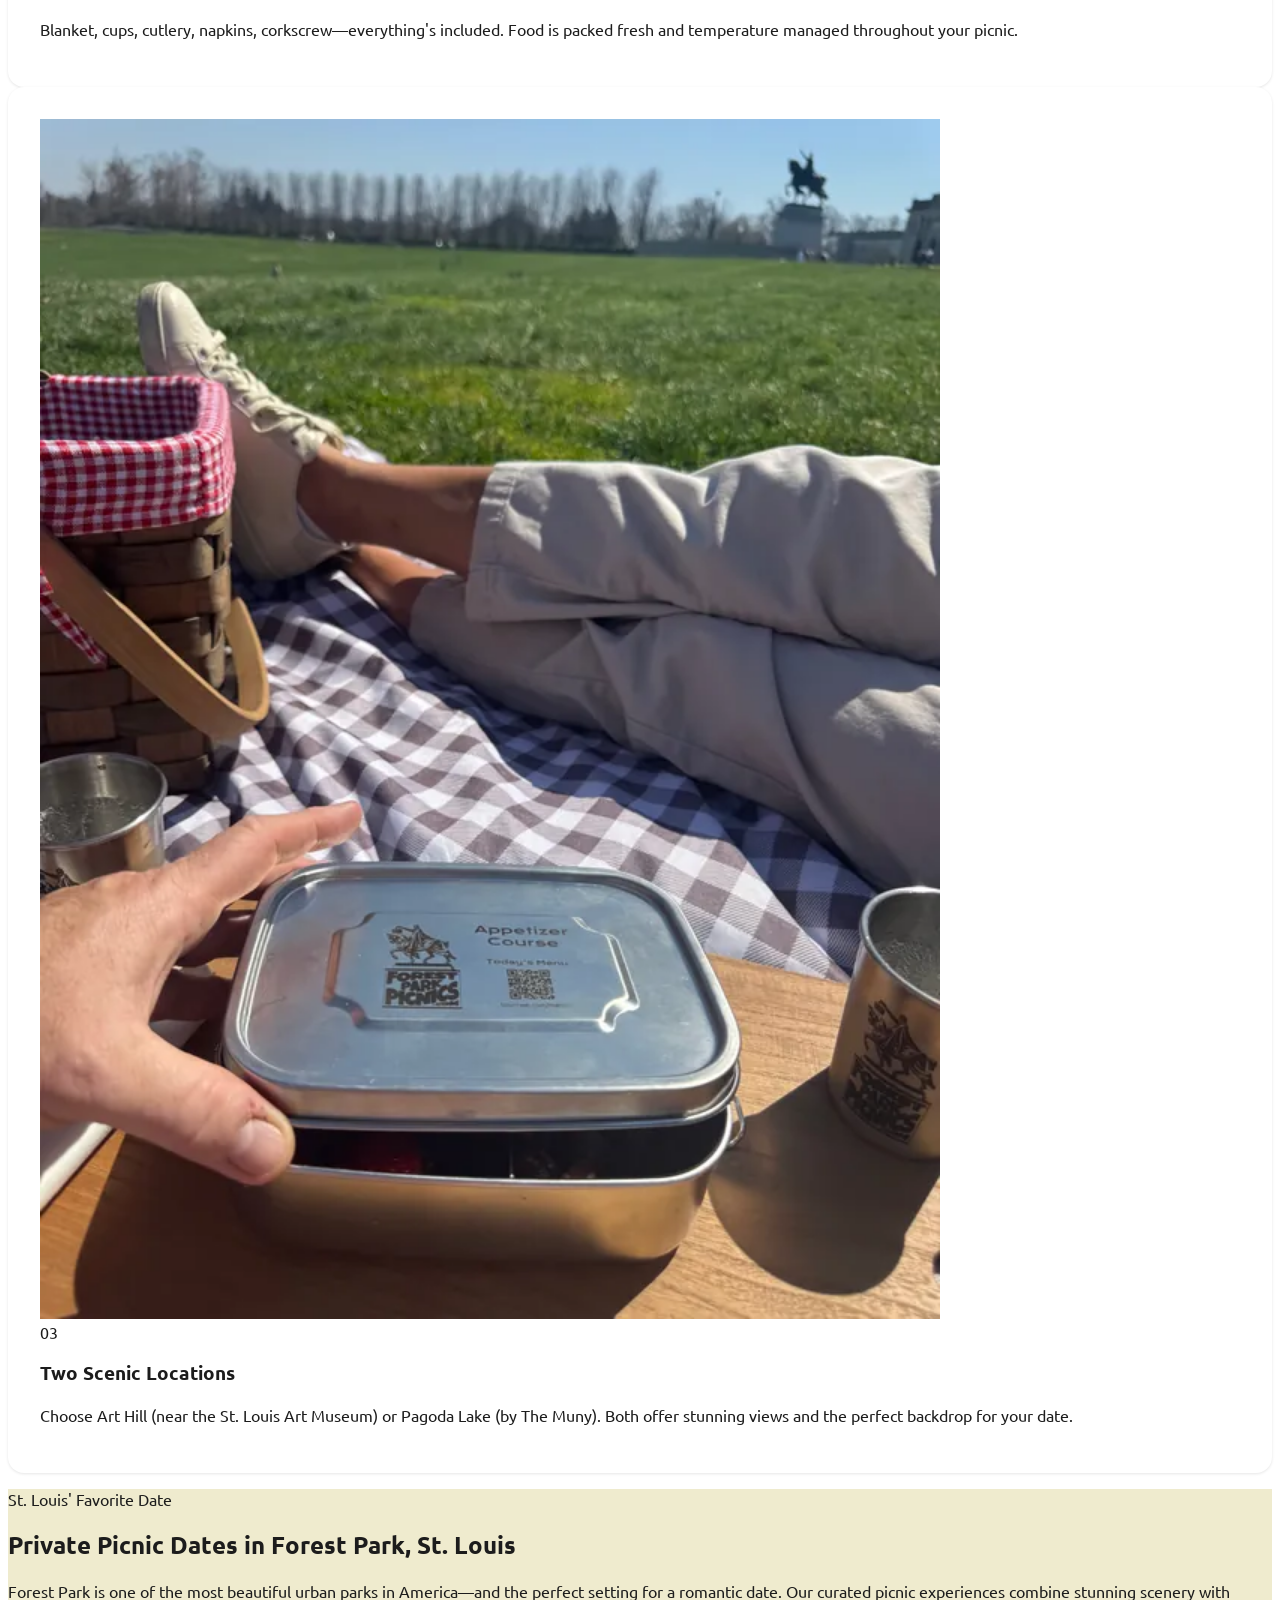
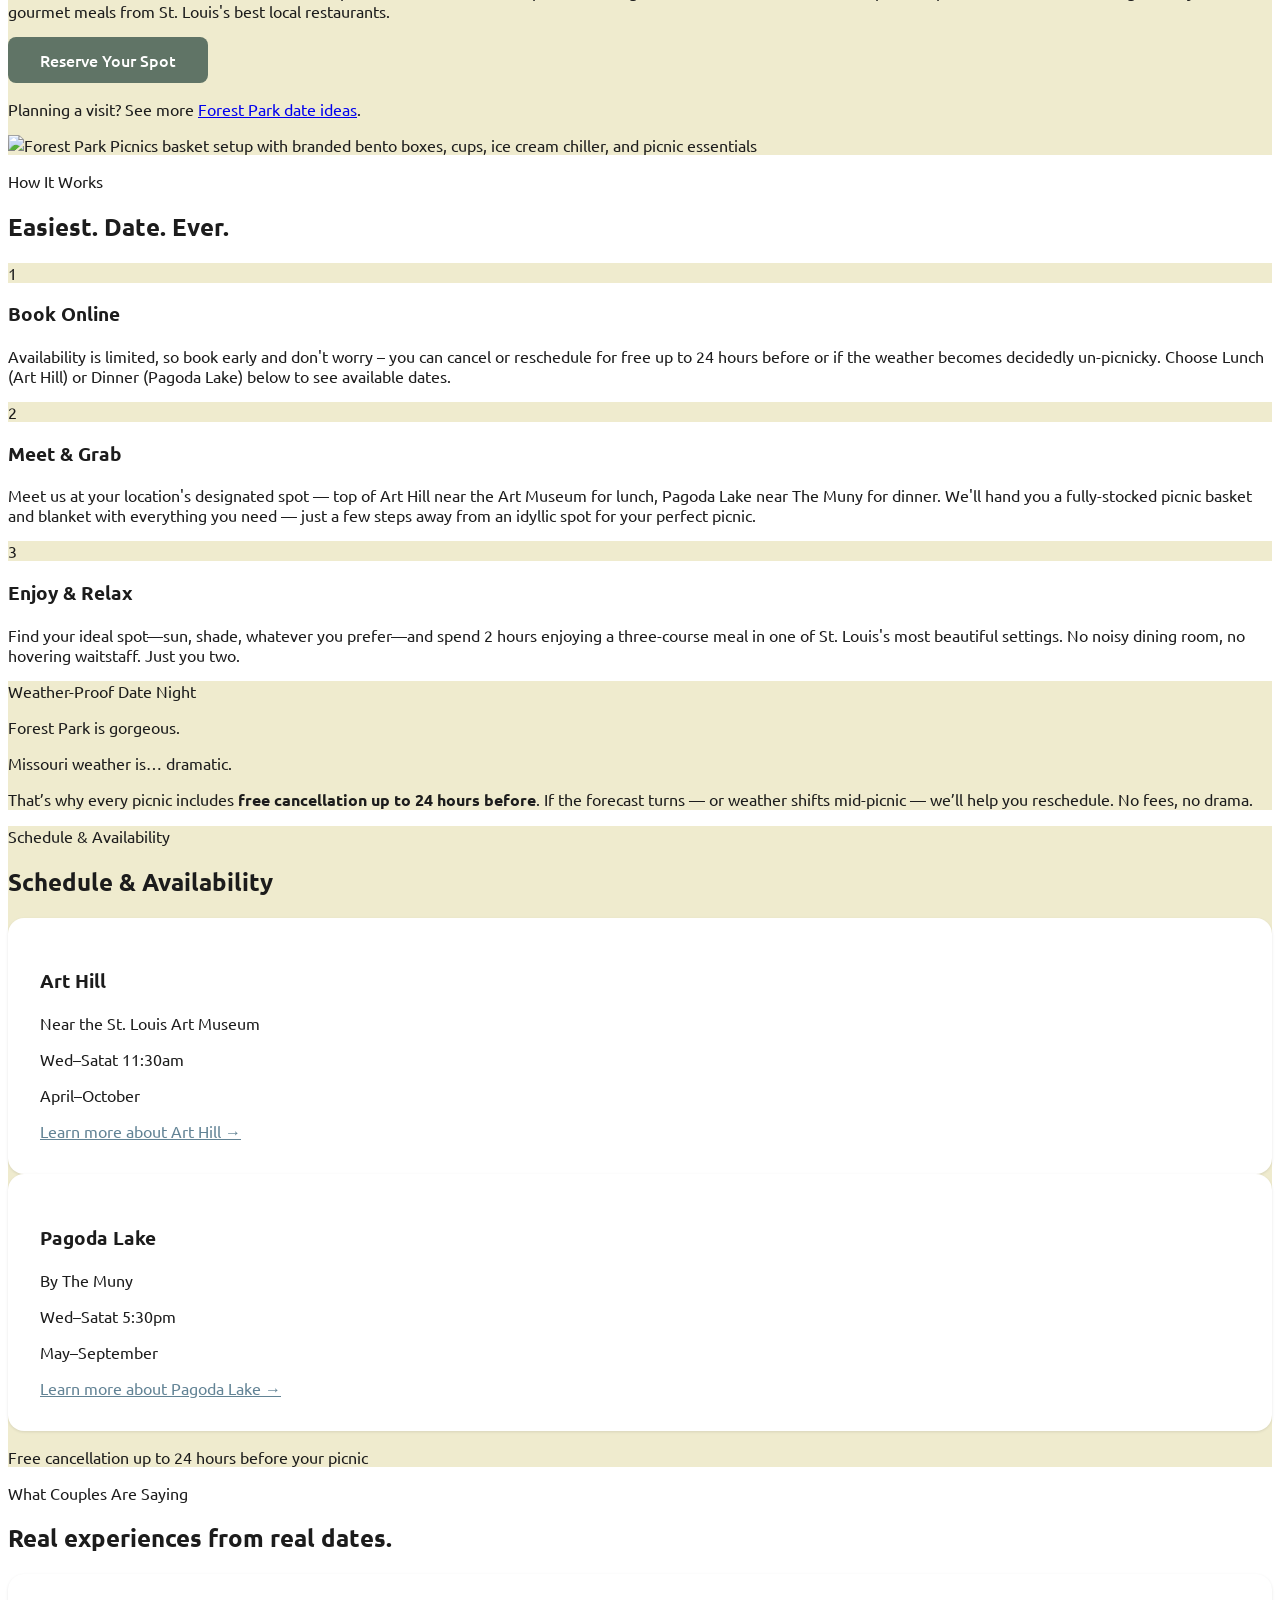
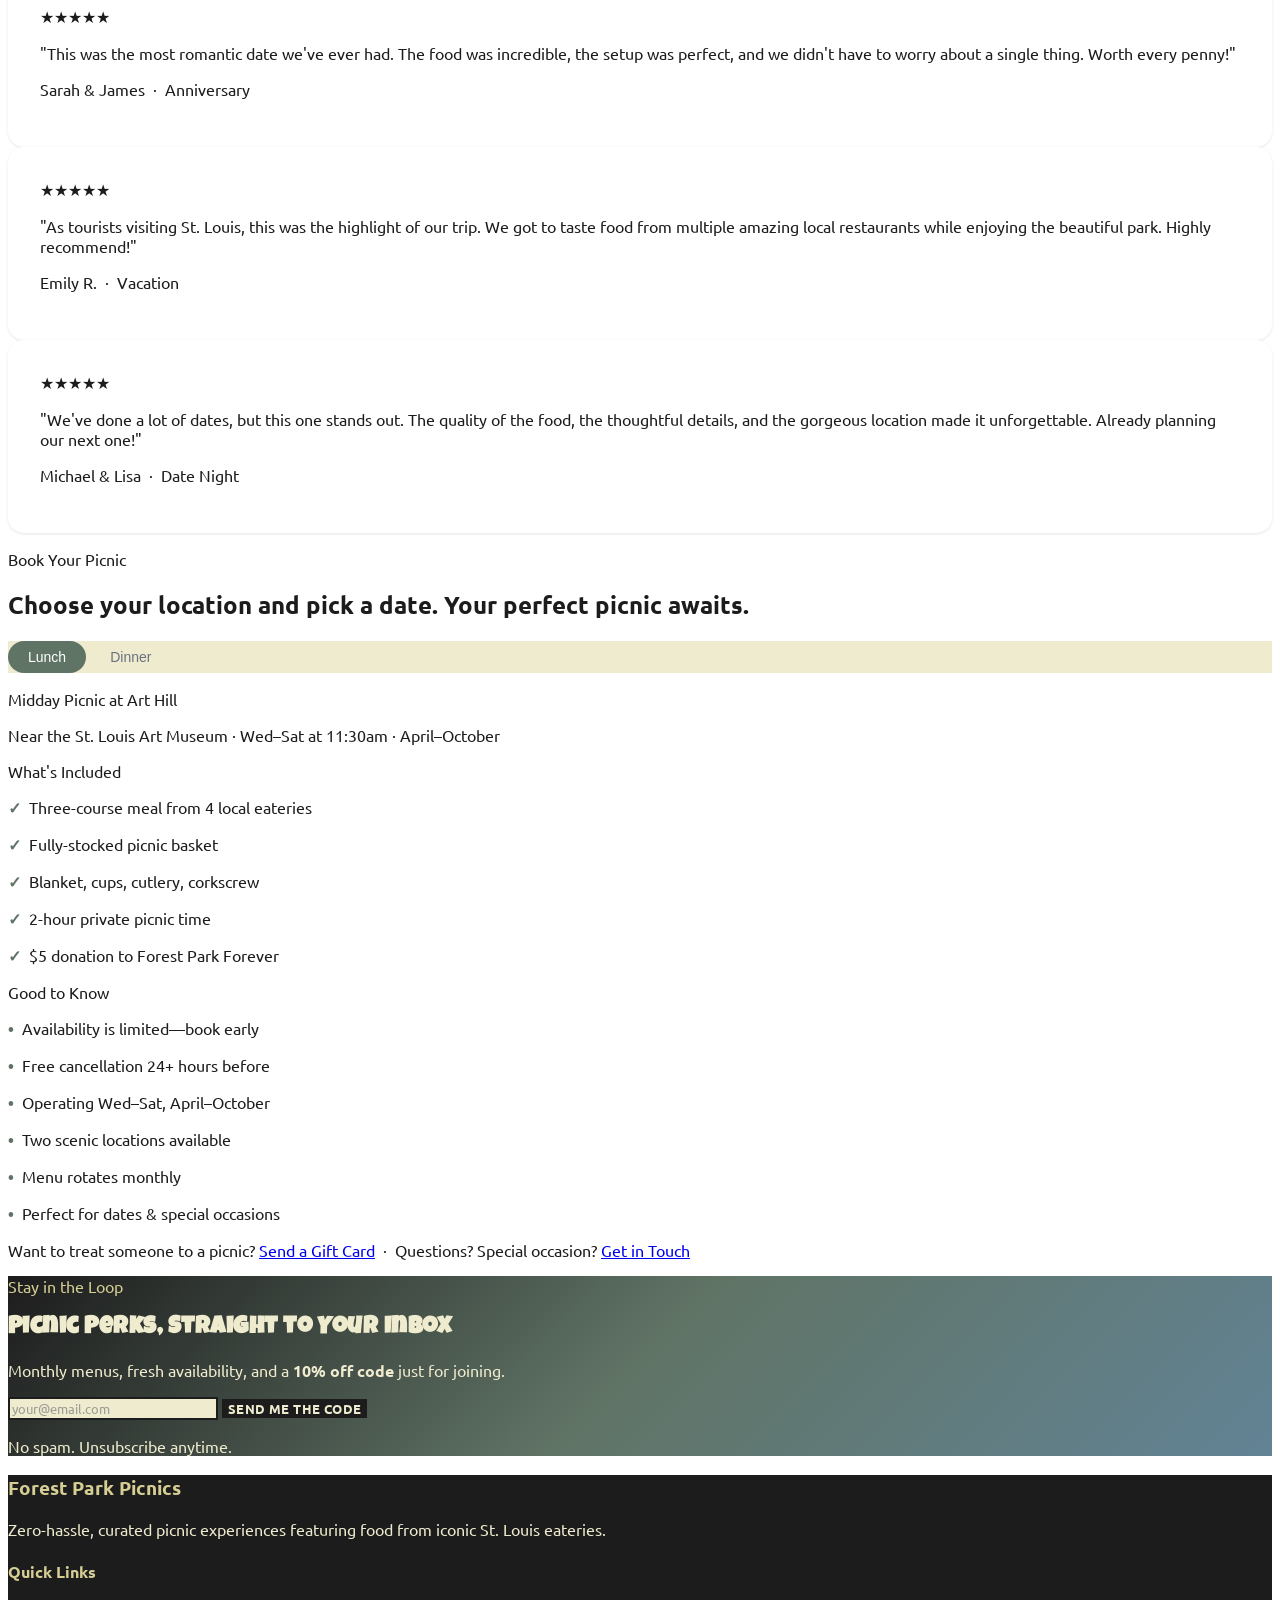
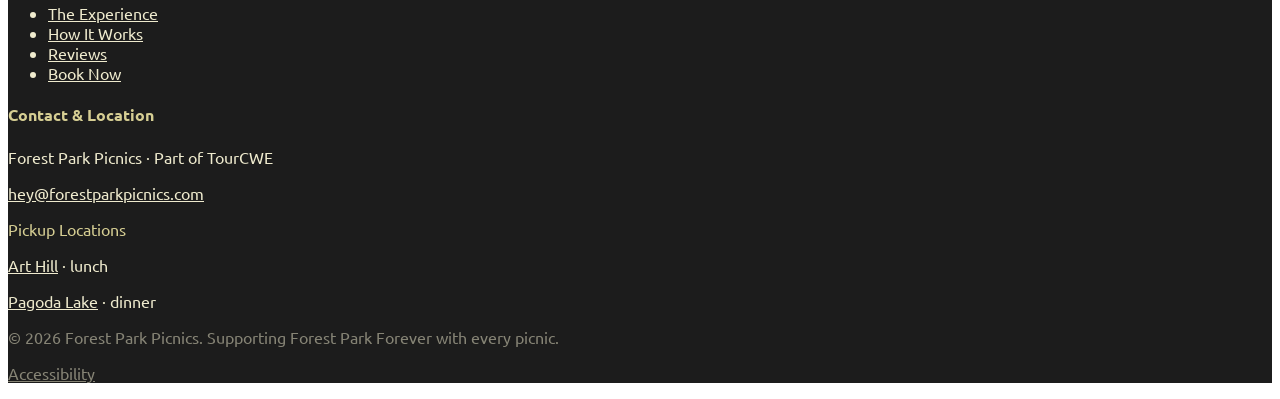
==== commit 37030615: "Restore Sintra basket image on homepage 'Private Picnic Dates' section The Sintra-illustrated basket" ====
--- a/index.html
+++ b/index.html
@@ -216,14 +216,13 @@
           <p class="mt-4 text-sm text-gray-500">Planning a visit? See more <a href="/forest-park-date-ideas" class="underline hover:text-sage">Forest Park date ideas</a>.</p>
         </div>
         <div>
-          <img src="/media/fpp-entree-course-tins-1200.webp"
-               srcset="/media/fpp-entree-course-tins-800.webp 800w, /media/fpp-entree-course-tins-1200.webp 1200w"
-               sizes="(max-width:768px) 100vw, 50vw"
-               alt="Forest Park Picnics entrée course tins, branded stainless cups, and red gingham basket at a Forest Park picnic in St. Louis"
-               width="900" height="1200"
+          <img src="https://us.chat-img.sintra.ai/9084f0c1-ae05-4f46-8c2f-b7b9ddc565d8/c15ced55-d34b-4307-87a7-7c8f4aacb00c/image.png"
+               alt="Forest Park Picnics basket setup with branded bento boxes, cups, ice cream chiller, and picnic essentials"
+               width="1024" height="1024"
                class="rounded-2xl shadow-2xl w-full"
                loading="lazy"
-               decoding="async" />
+               decoding="async"
+               onerror="" />
         </div>
       </div>
     </div>
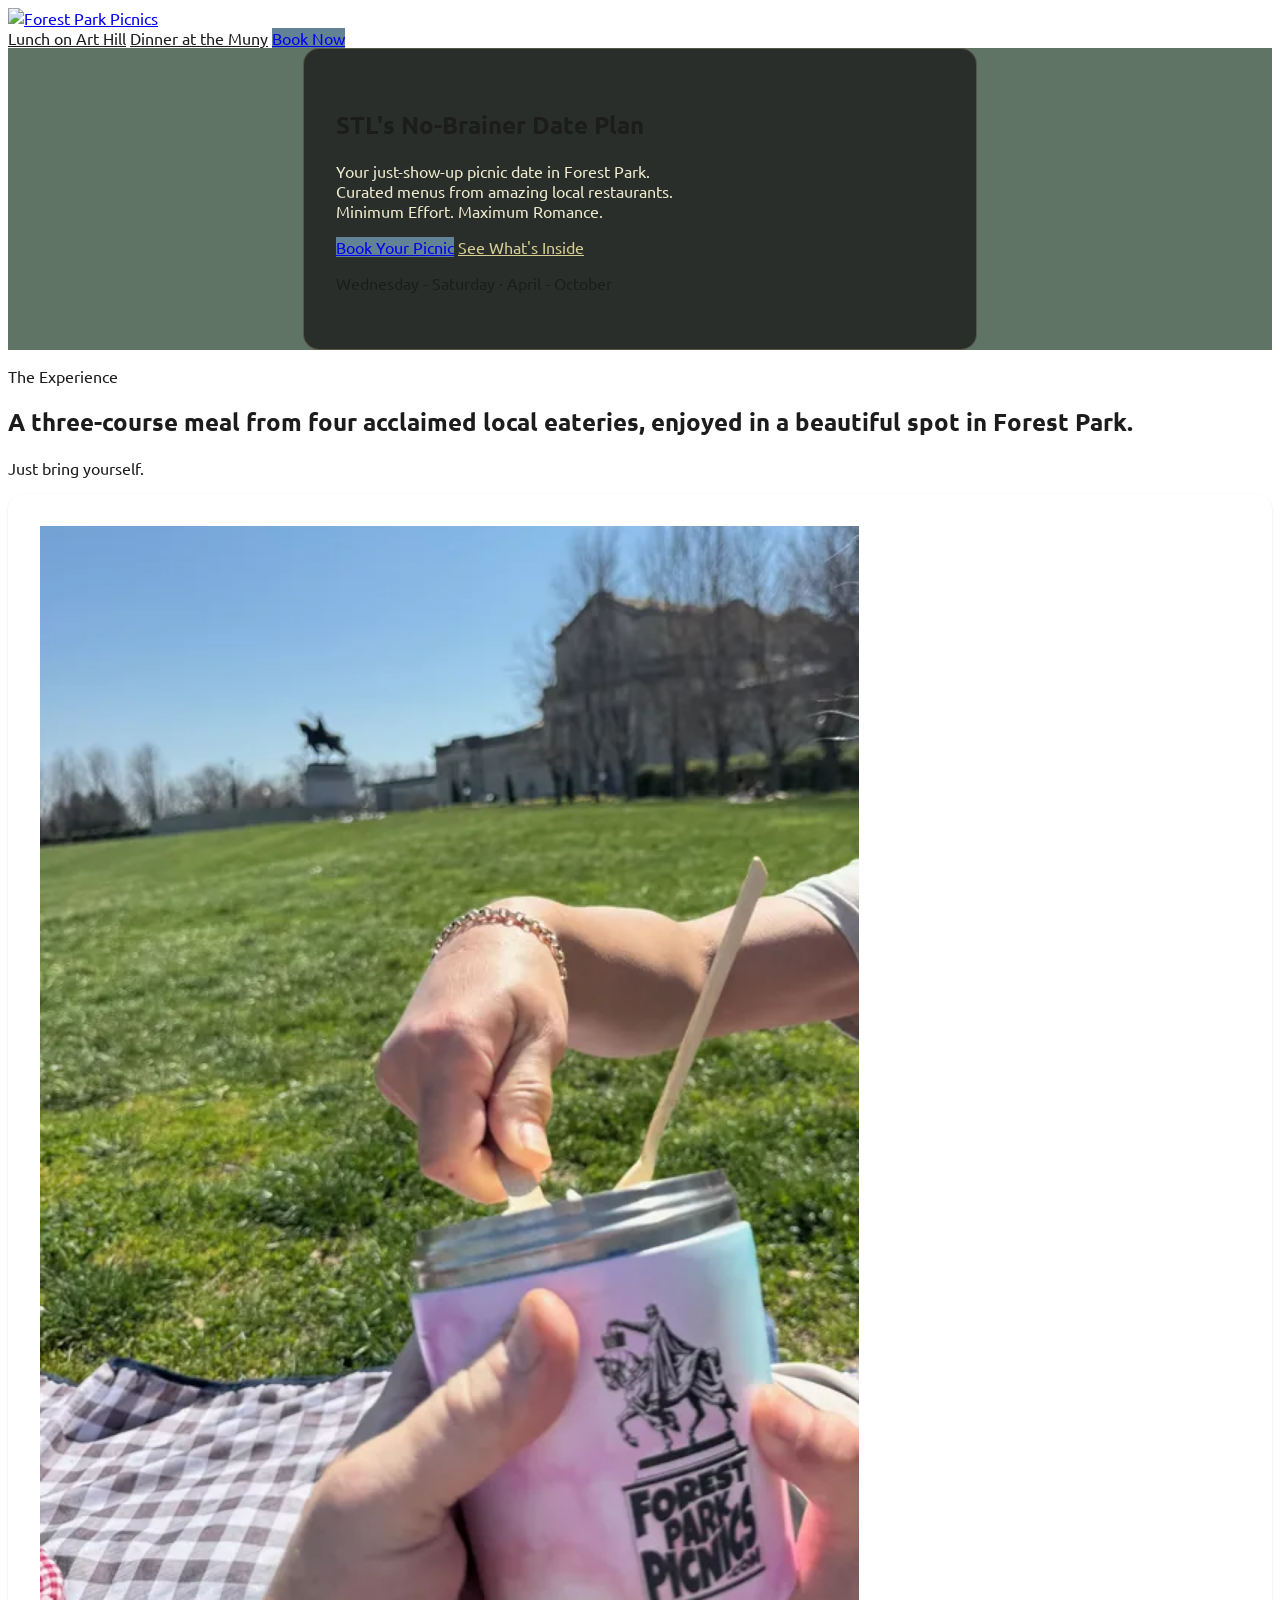
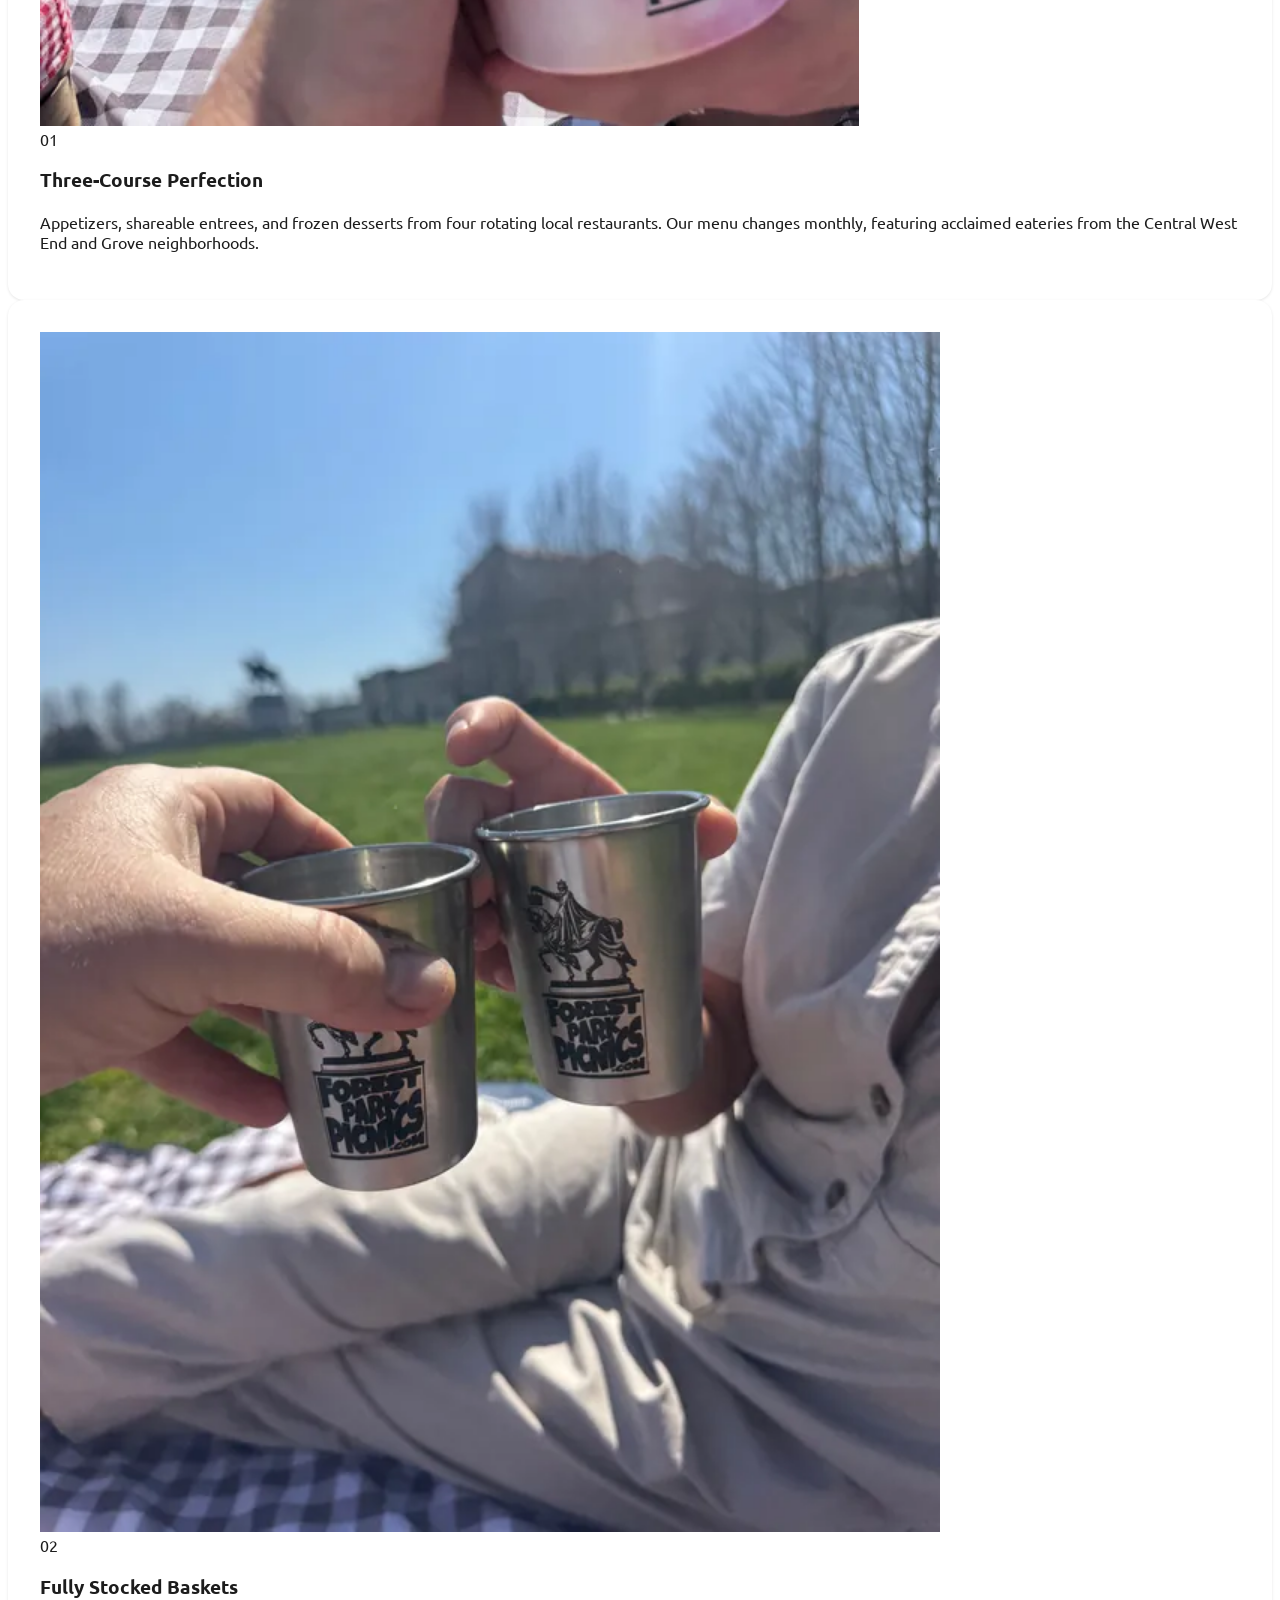
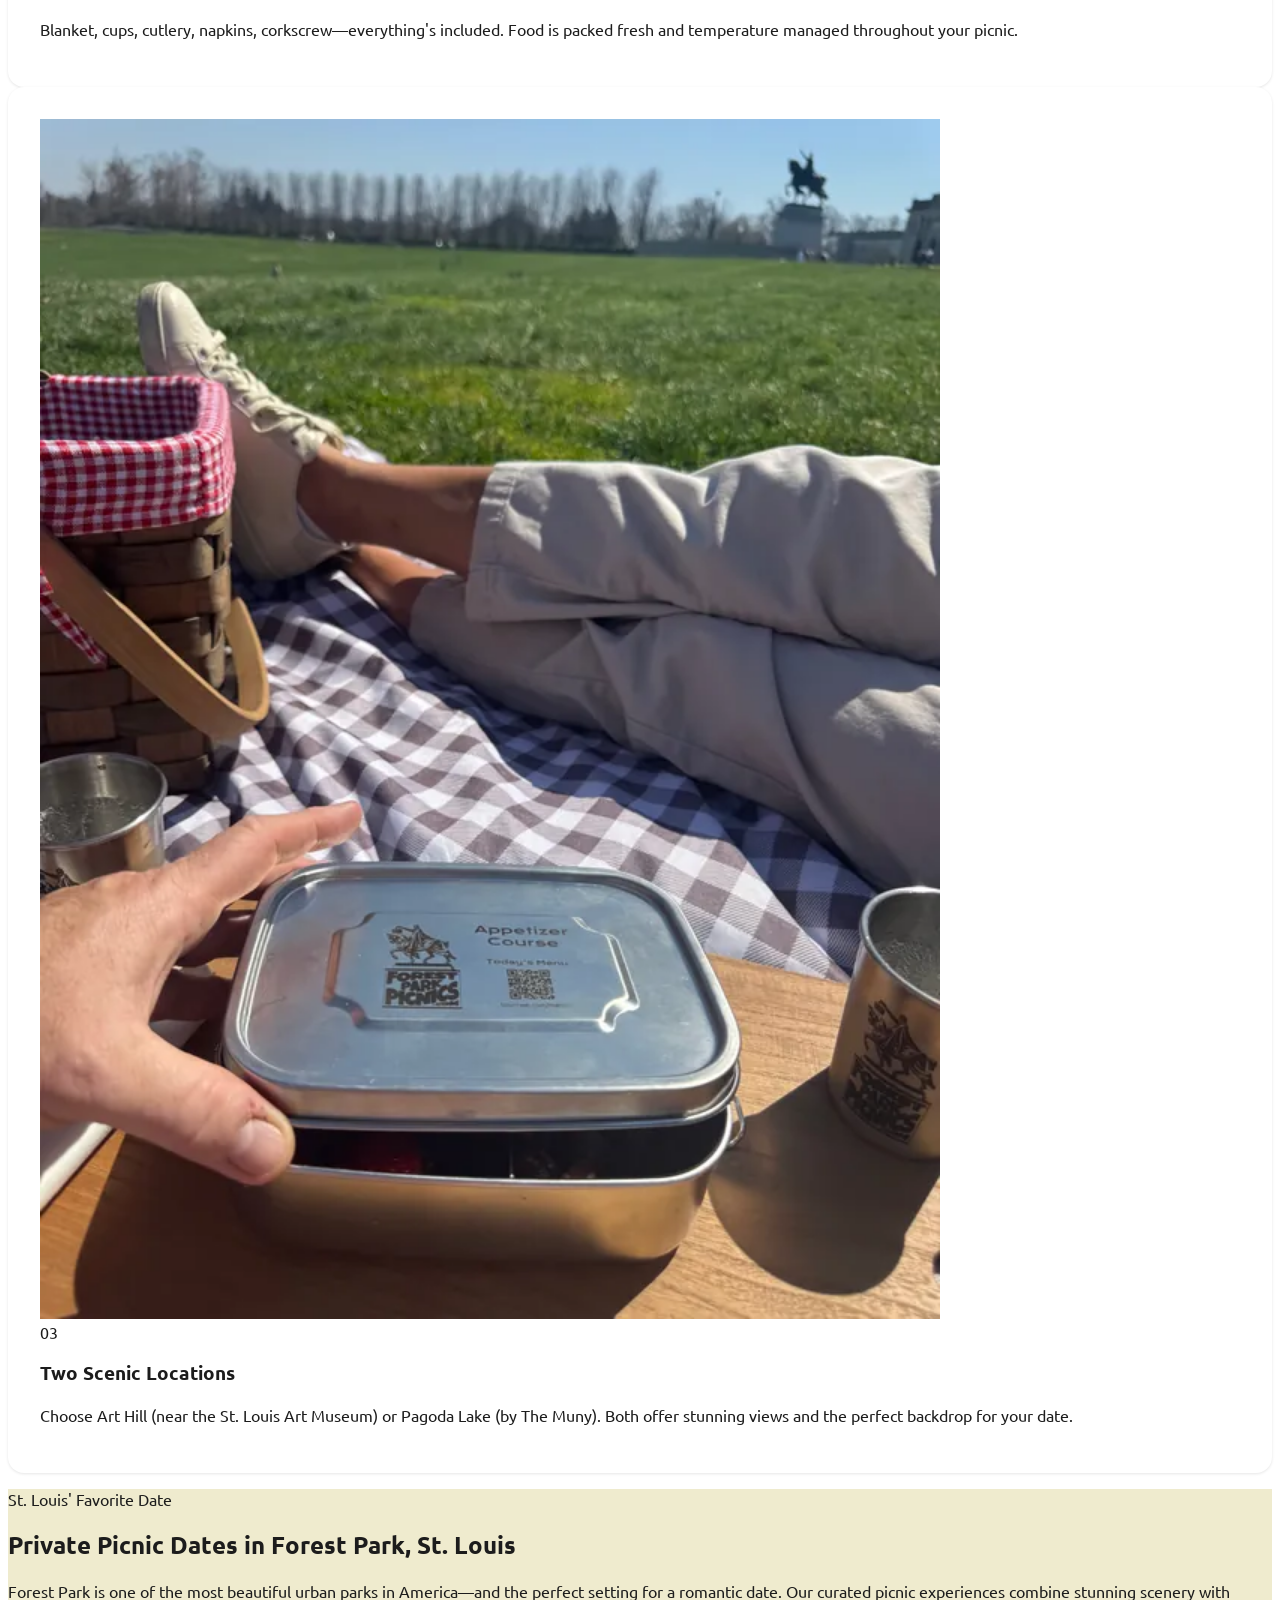
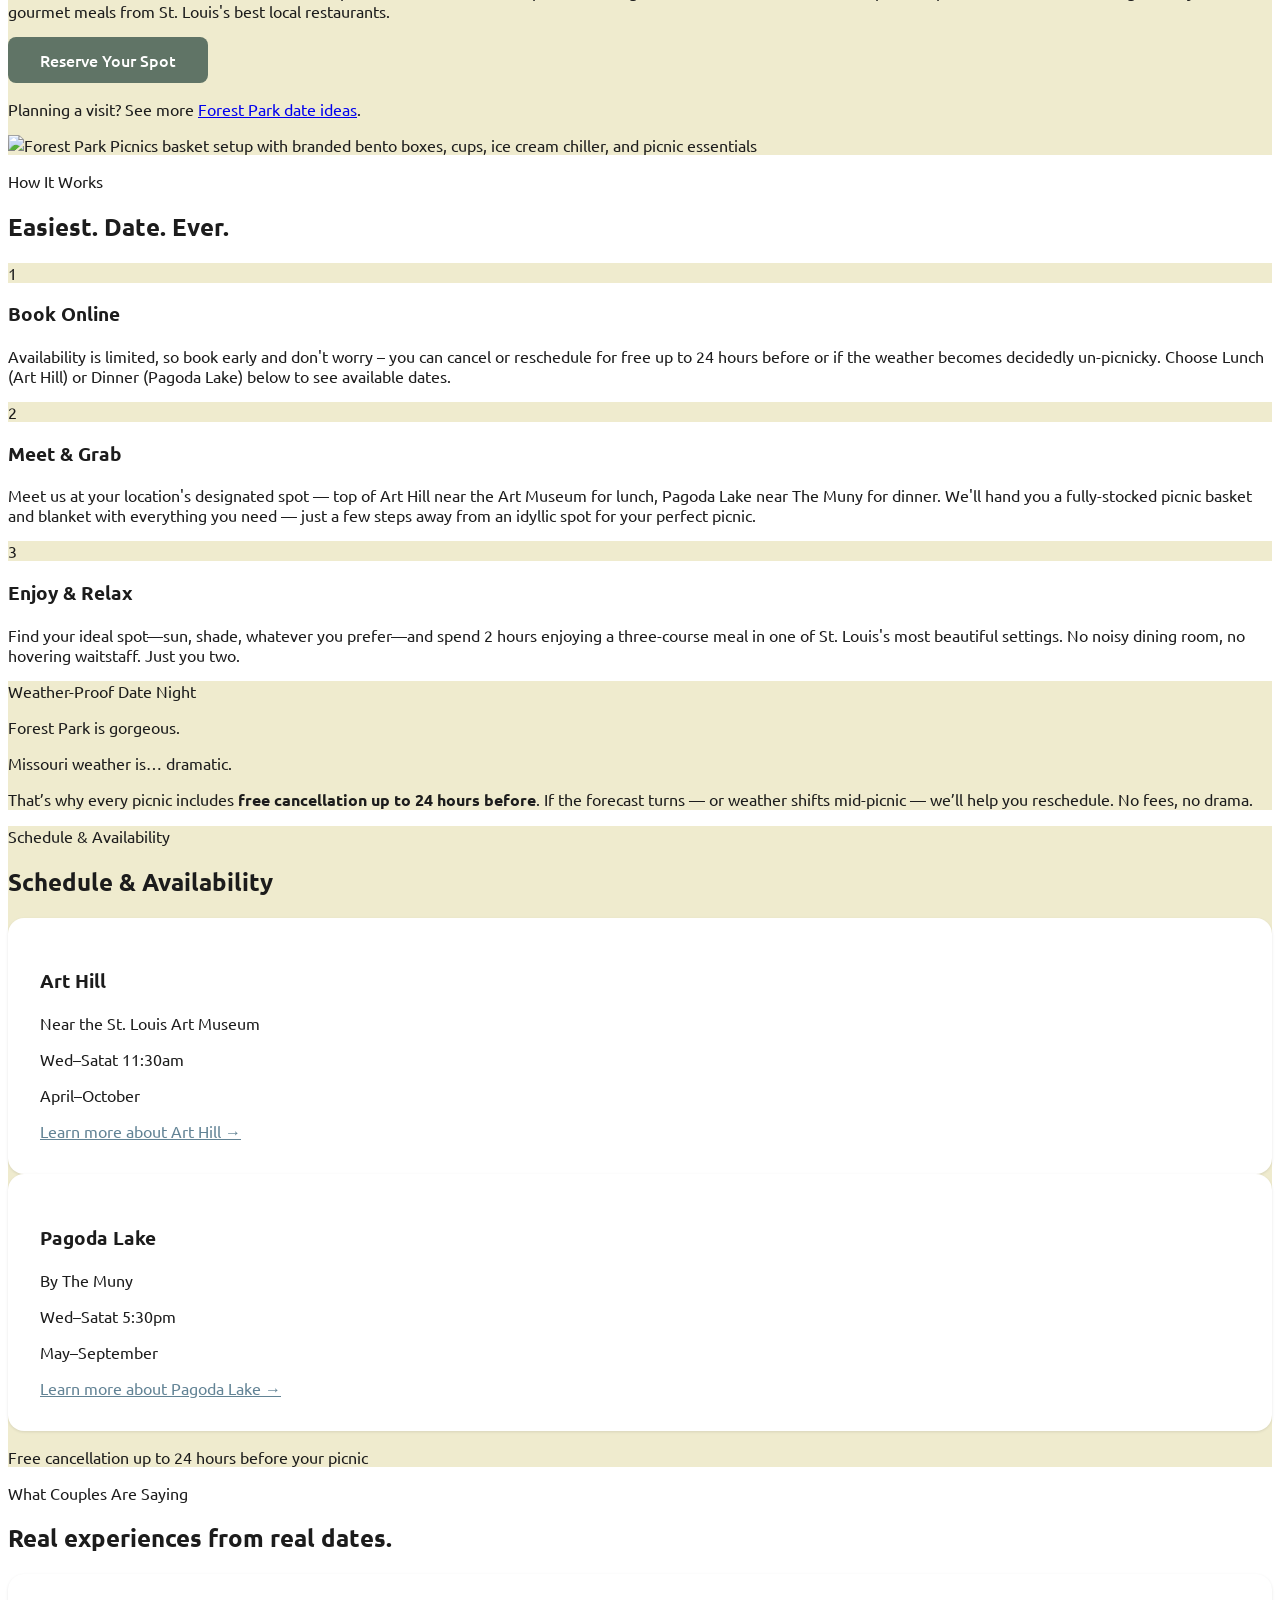
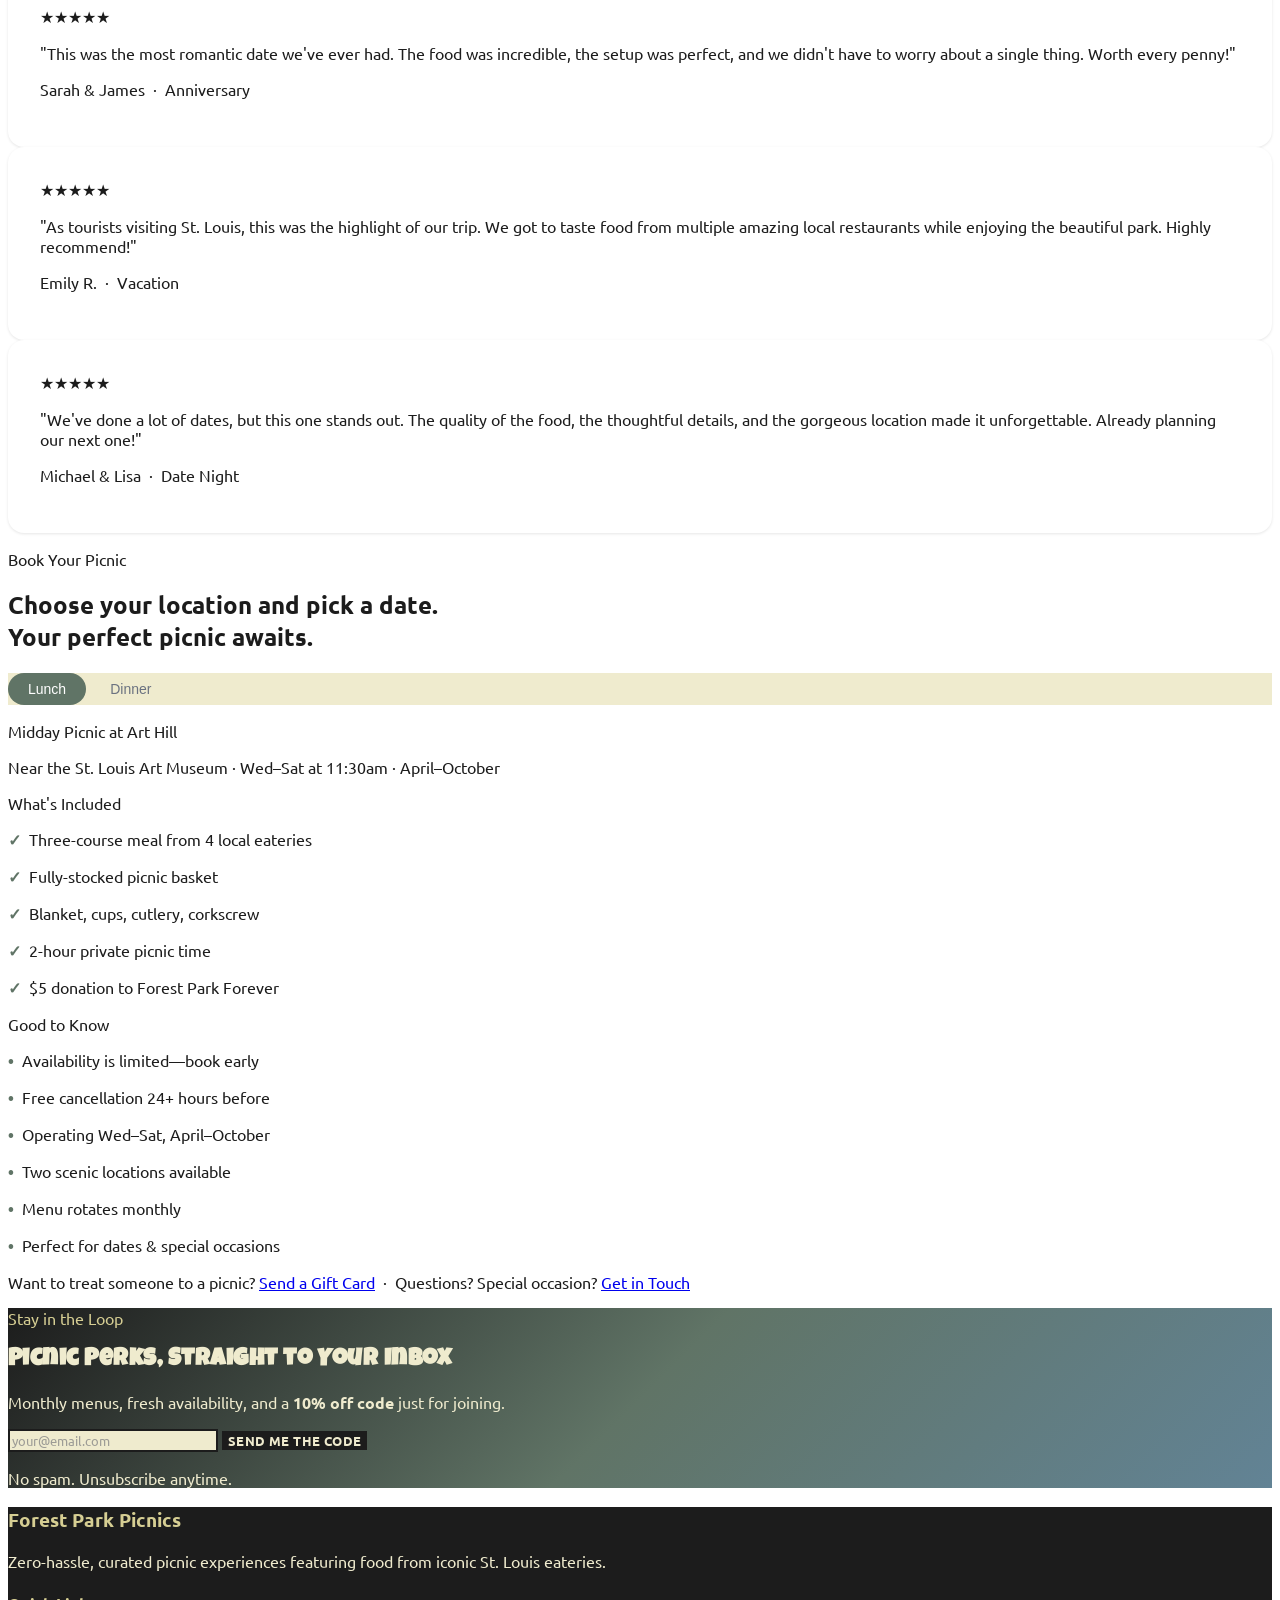
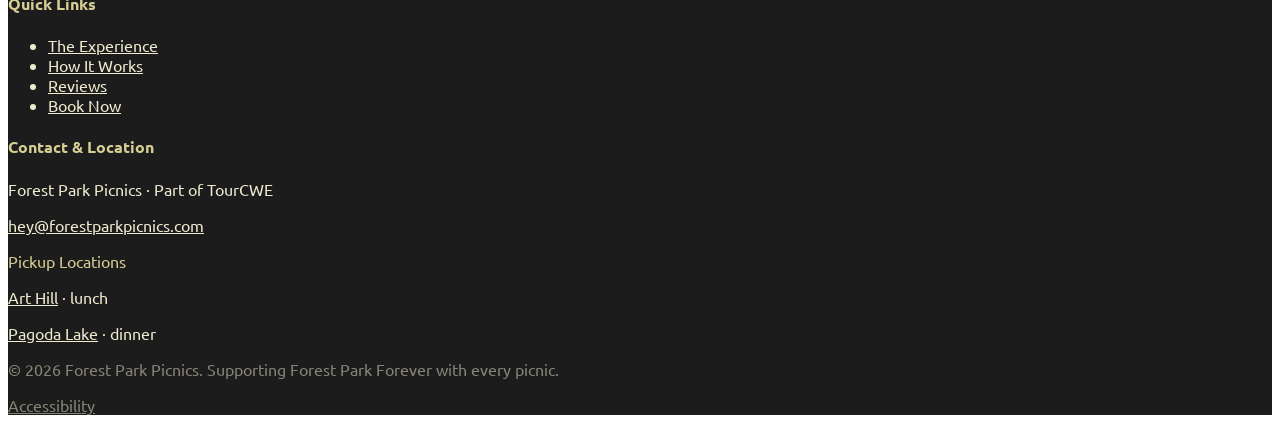
==== commit 09018304: "Sitewide nav simplification + FAQ wording + booking h2 line break - Sitewide top nav (all 7 pages) i" ====
--- a/index.html
+++ b/index.html
@@ -148,8 +148,8 @@
         <img src="https://us.chat-img.sintra.ai/9084f0c1-ae05-4f46-8c2f-b7b9ddc565d8/500a9431-8608-4450-bdbf-048473e40a10/bannernavhead.png" alt="Forest Park Picnics" width="172" height="48" decoding="async" fetchpriority="high" class="w-auto block" style="height:3rem;max-height:3rem;" />
       </a>
       <div class="flex items-center gap-4 md:gap-8 md:ml-12">
-        <a href="#experience" class="hidden md:inline text-sm font-medium hover:opacity-70 transition-opacity" style="color:#1C1C1C">The Experience</a>
-        <a href="#testimonials" class="hidden md:inline text-sm font-medium hover:opacity-70 transition-opacity" style="color:#1C1C1C">Reviews</a>
+        <a href="/art-hill-picnic-st-louis" class="text-sm font-medium hover:opacity-70 transition-opacity" style="color:#1C1C1C">Lunch on Art Hill</a>
+        <a href="/pagoda-lake-picnic-st-louis" class="text-sm font-medium hover:opacity-70 transition-opacity" style="color:#1C1C1C">Dinner at the Muny</a>
         <a href="#book" class="px-4 md:px-6 py-2 rounded-full text-white font-medium text-sm hover:opacity-90 transition-opacity" style="background-color:#628395">Book Now</a>
       </div>
     </nav>
@@ -324,7 +324,7 @@
     <div class="max-w-4xl mx-auto">
       <div class="text-center mb-8">
         <p class="text-xs font-semibold uppercase tracking-widest mb-3 text-sage">Book Your Picnic</p>
-        <h2 class="text-4xl font-bold">Choose your location and pick a date. Your perfect picnic awaits.</h2>
+        <h2 class="text-4xl font-bold">Choose your location and pick a date.<br>Your perfect picnic awaits.</h2>
       </div>
 
       <div class="flex justify-center mb-8">
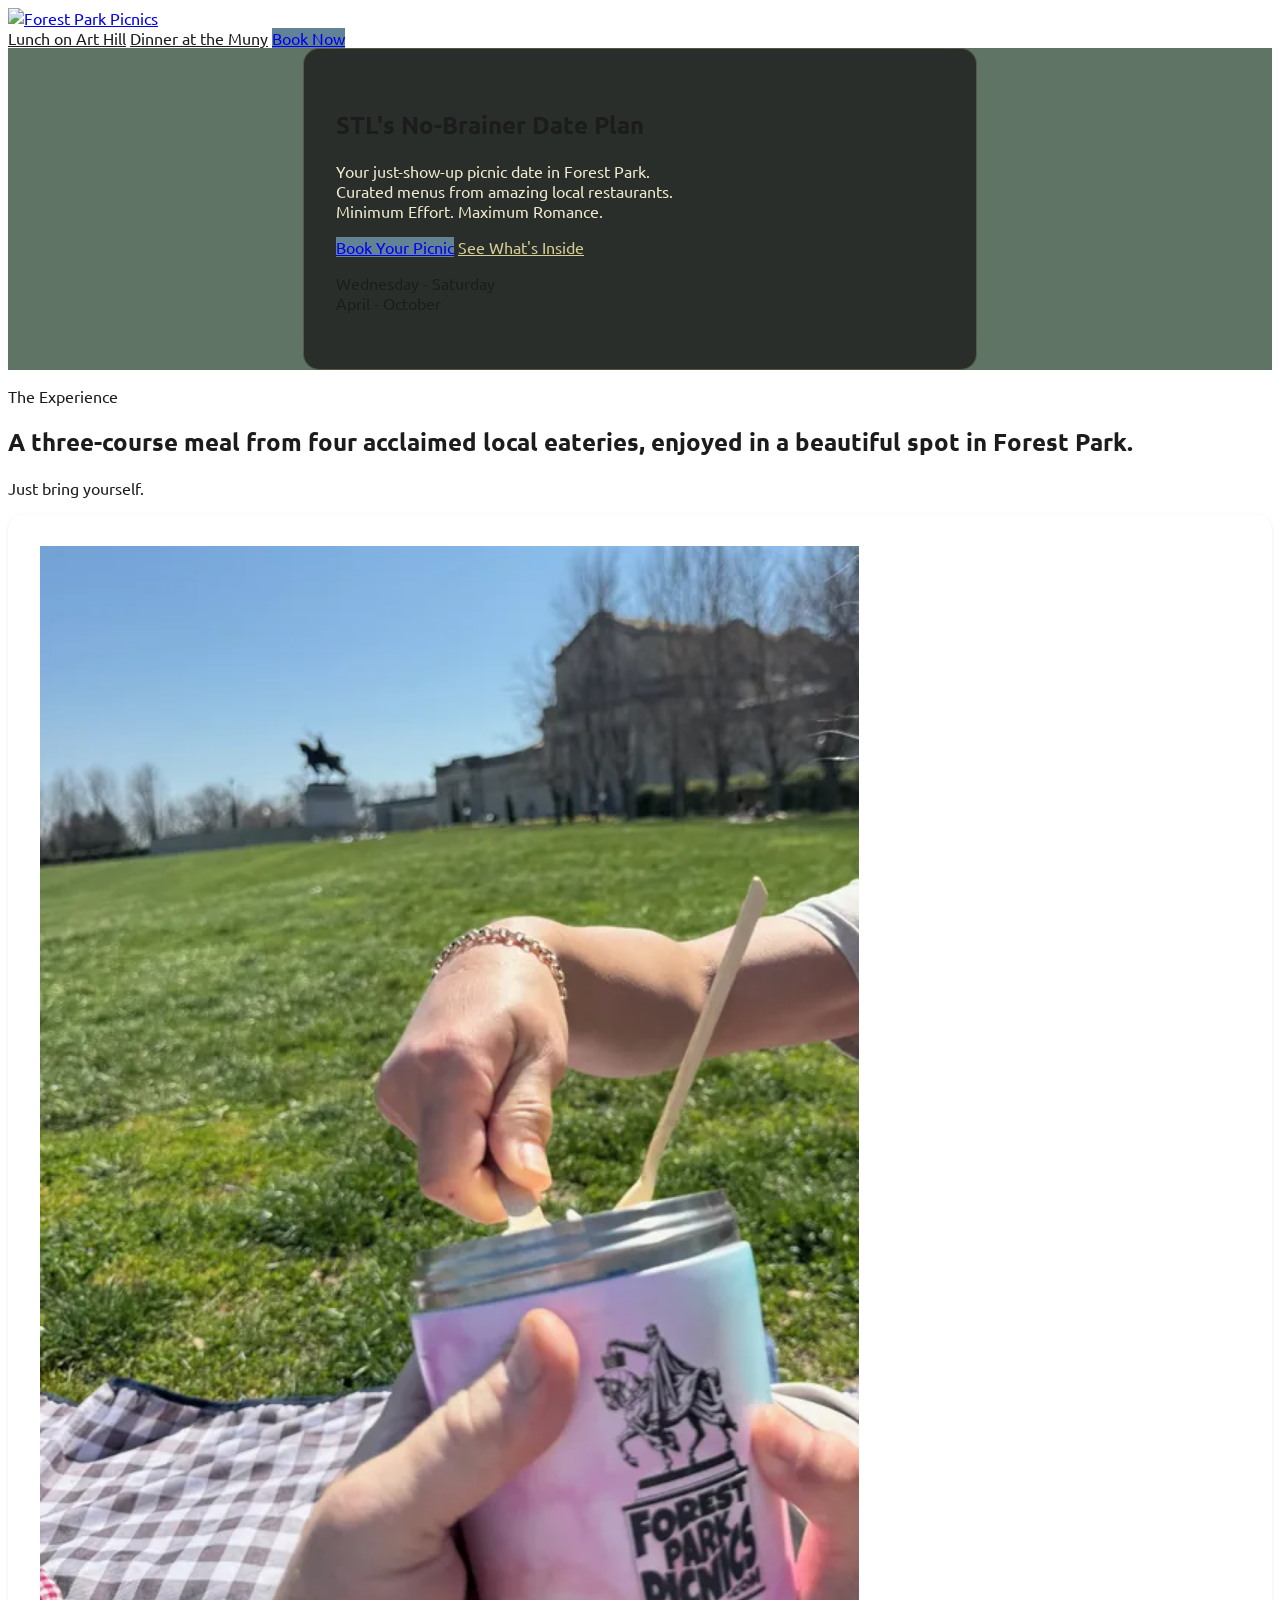
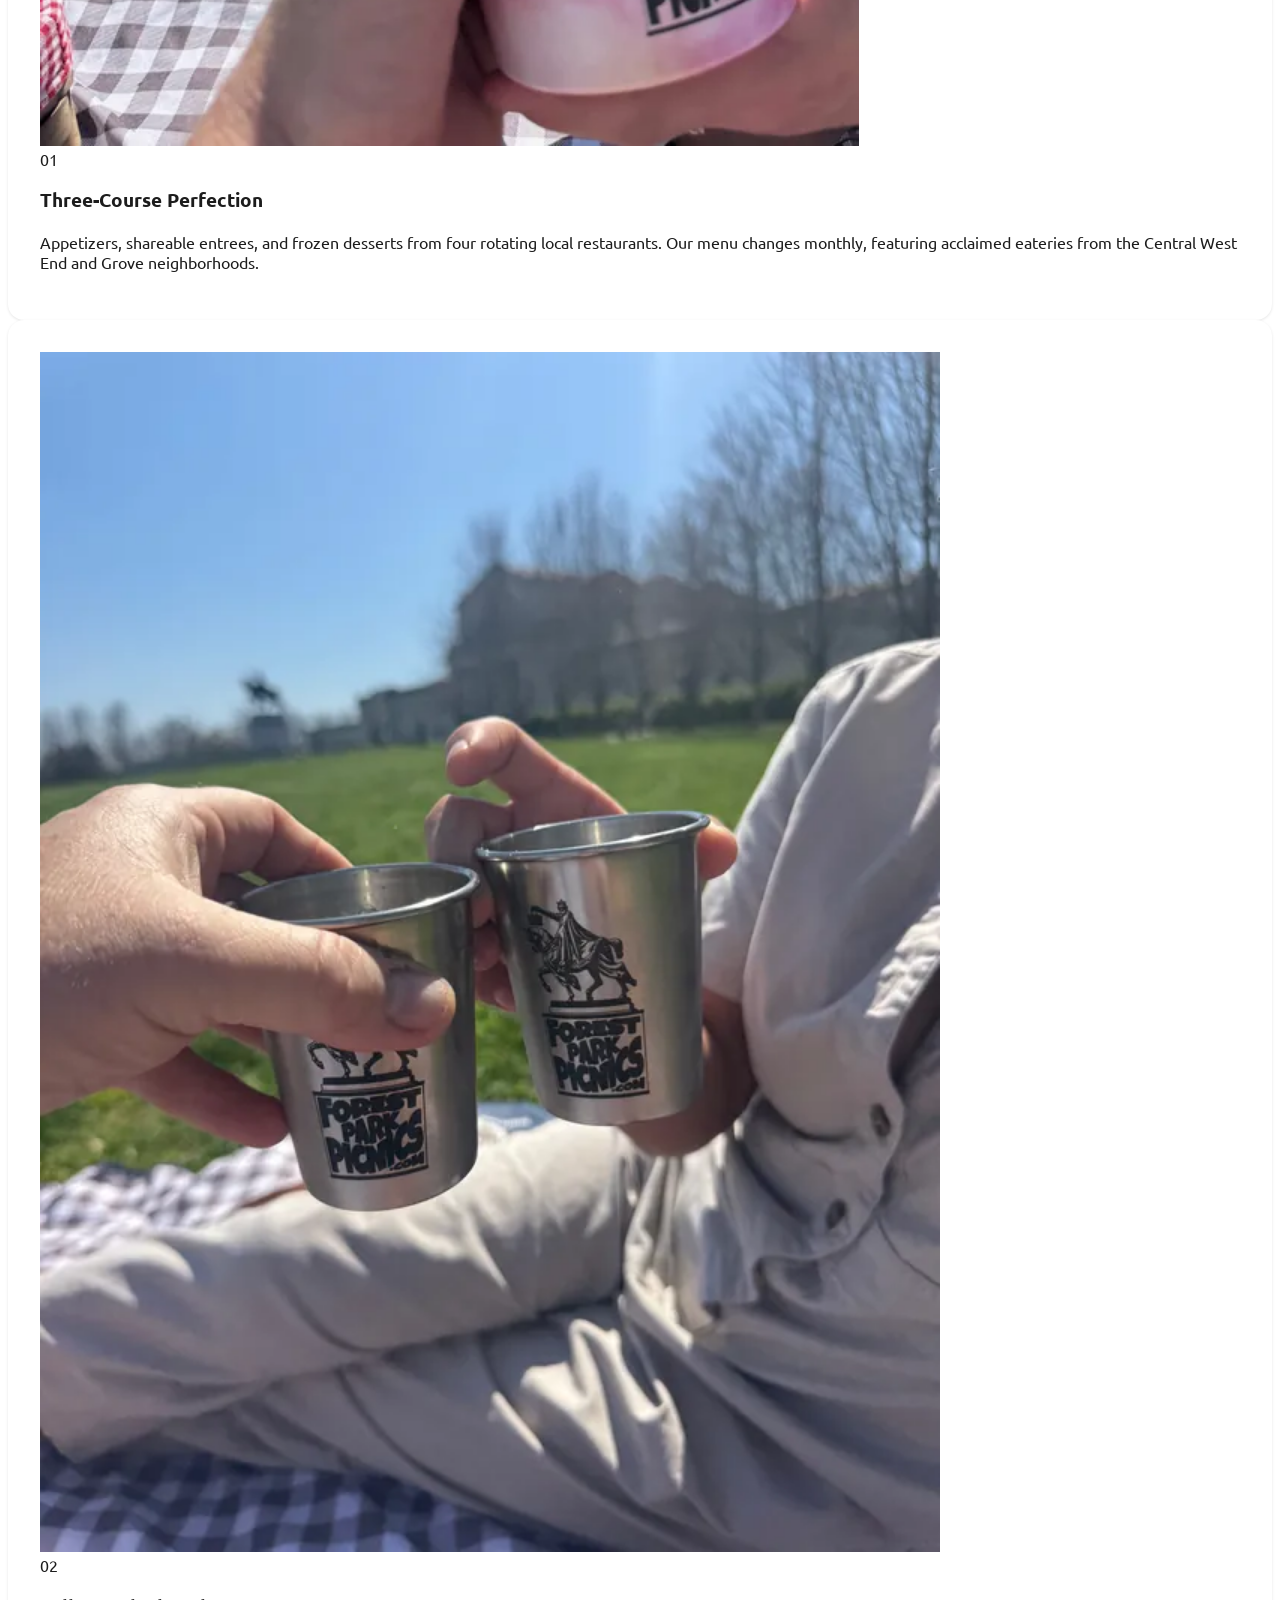
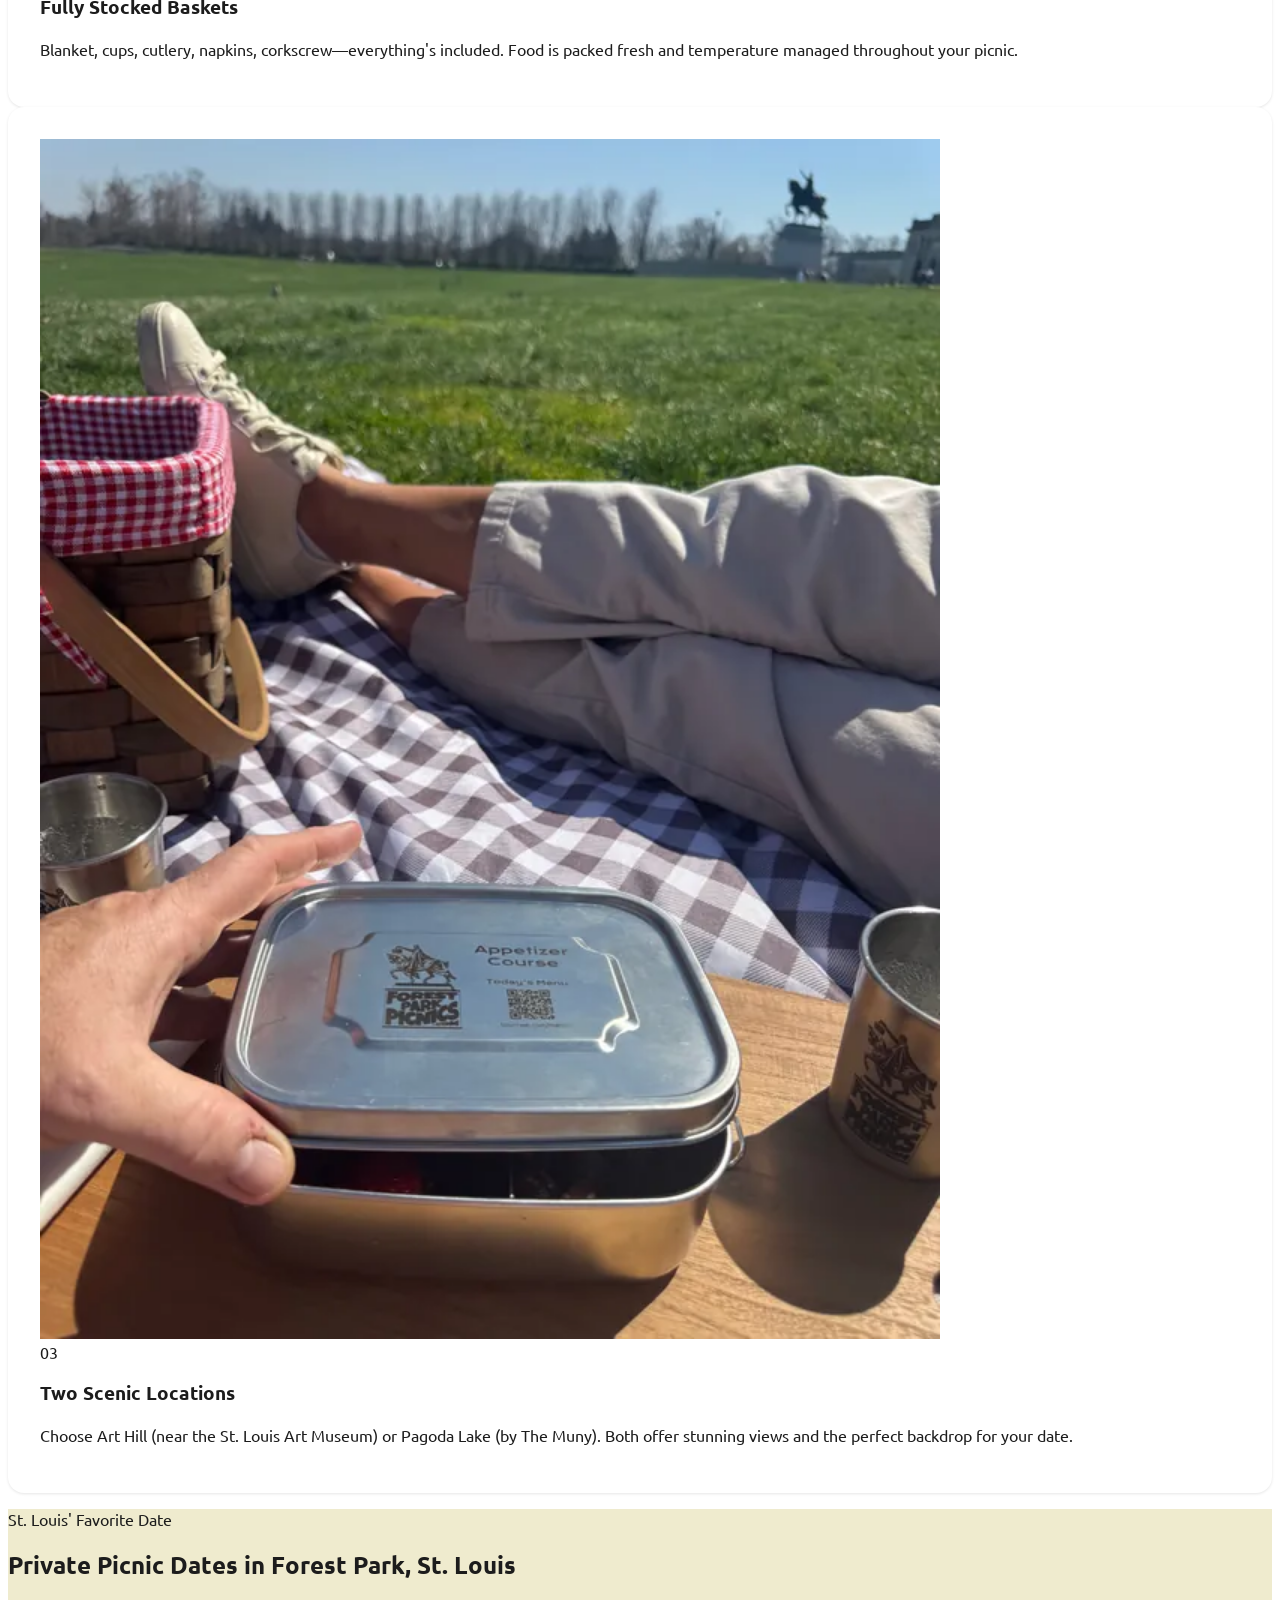
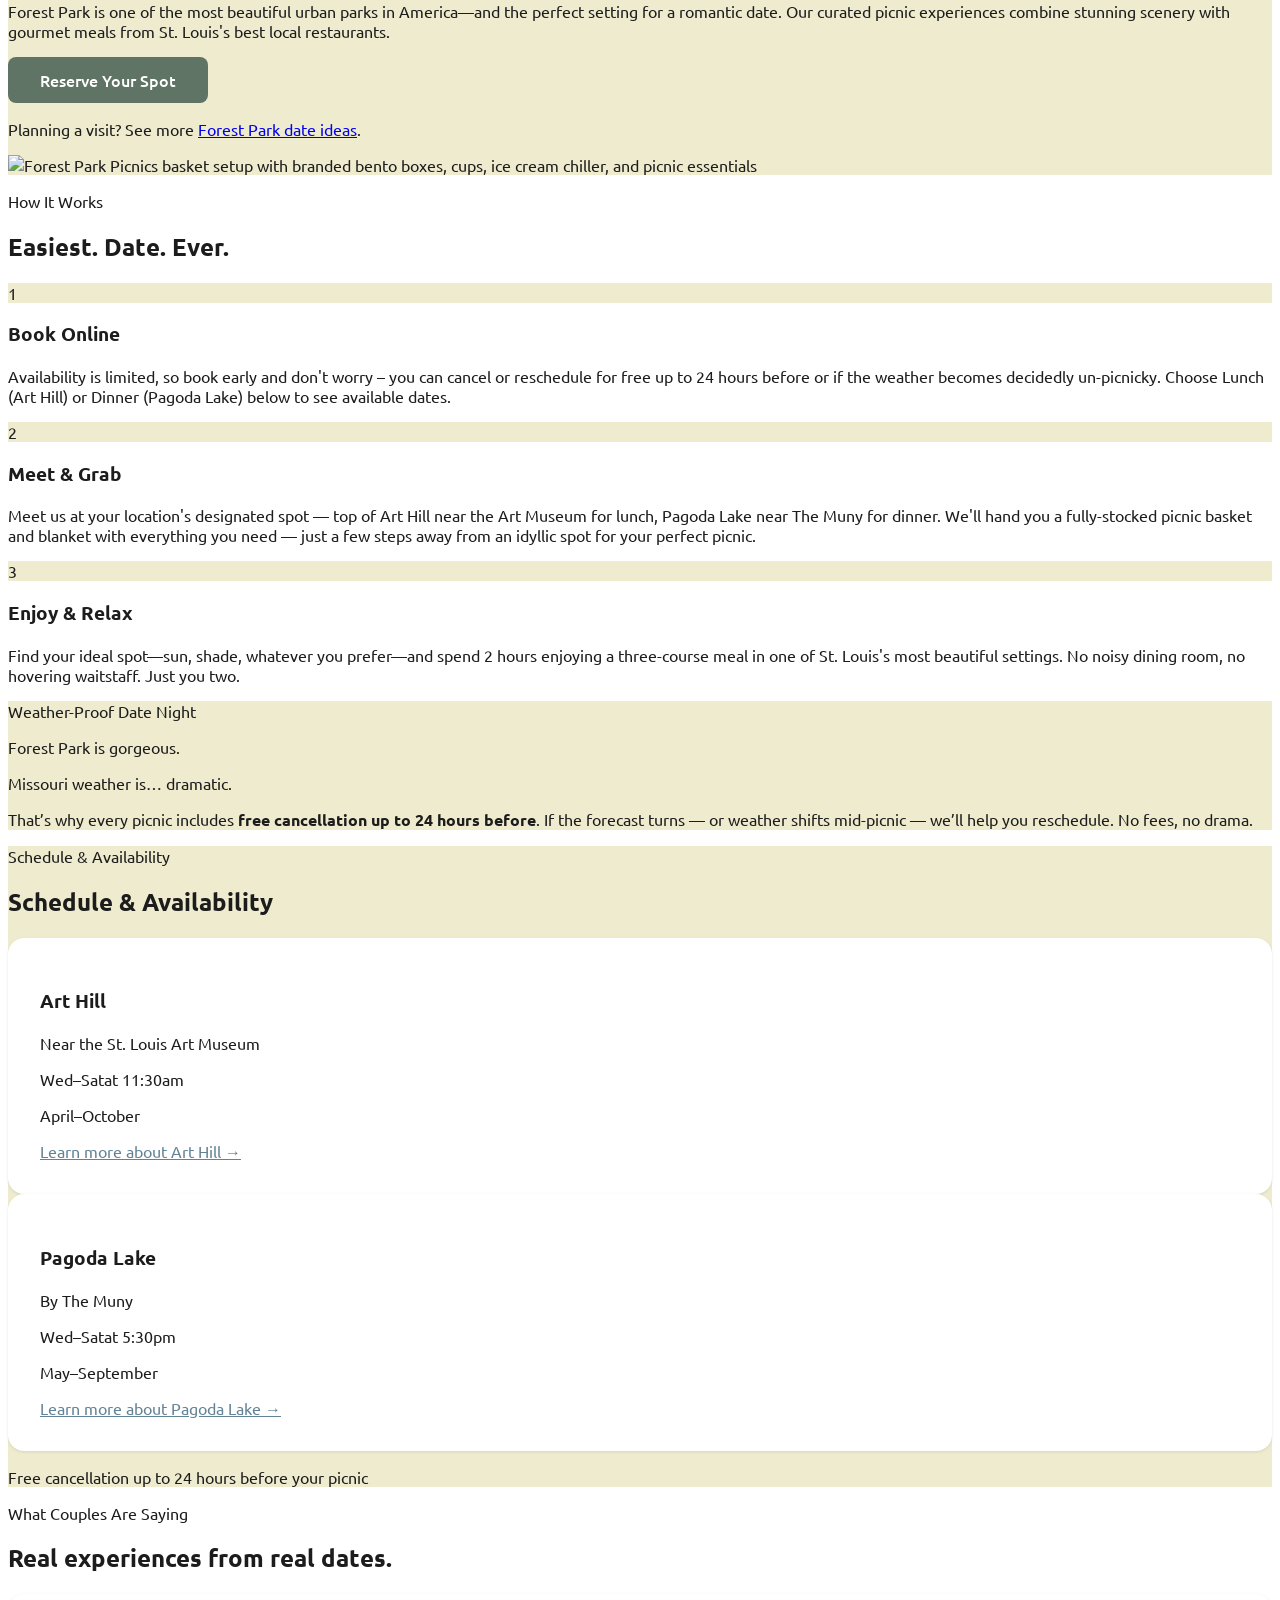
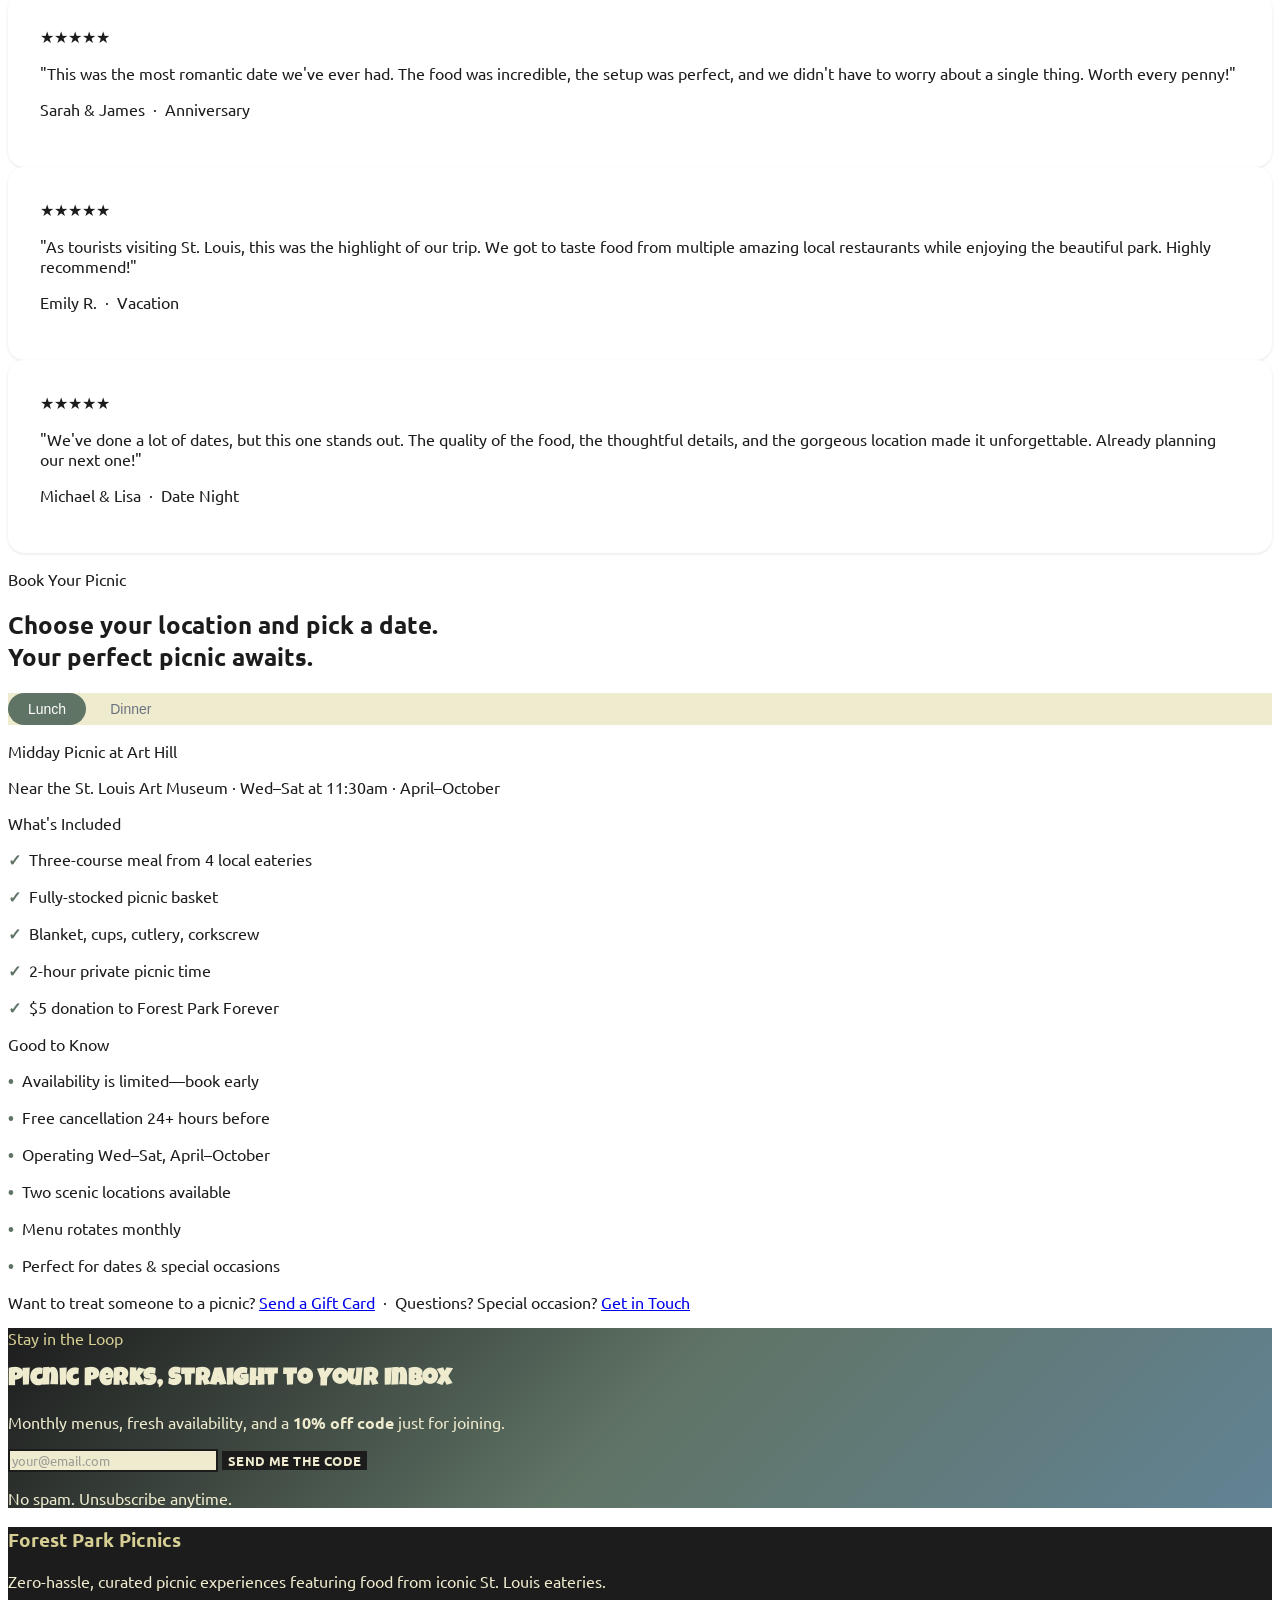
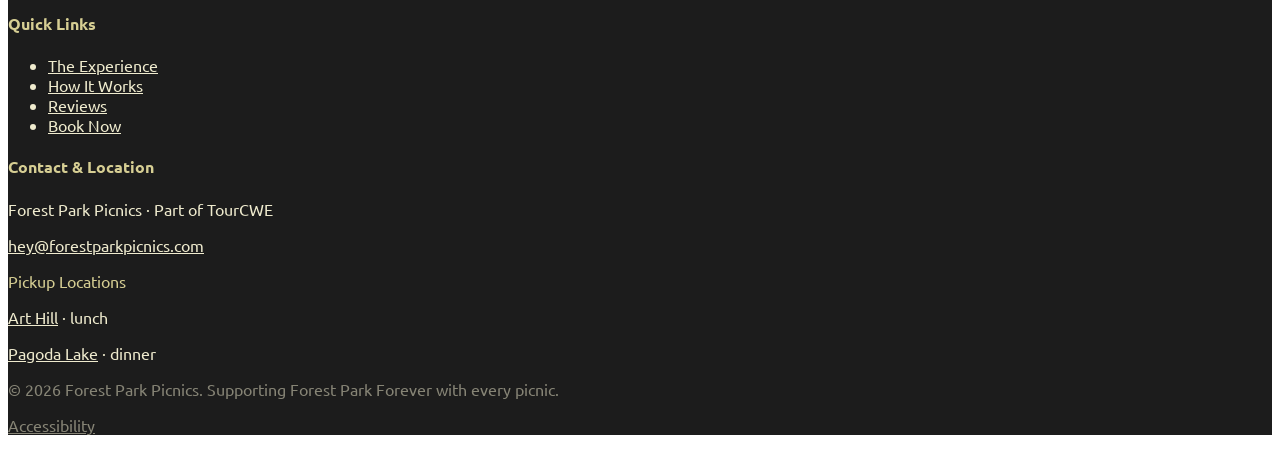
==== commit 47a64a55: "Hero: stack Wed-Sat and April-October on separate lines" ====
--- a/index.html
+++ b/index.html
@@ -148,8 +148,8 @@
         <img src="https://us.chat-img.sintra.ai/9084f0c1-ae05-4f46-8c2f-b7b9ddc565d8/500a9431-8608-4450-bdbf-048473e40a10/bannernavhead.png" alt="Forest Park Picnics" width="172" height="48" decoding="async" fetchpriority="high" class="w-auto block" style="height:3rem;max-height:3rem;" />
       </a>
       <div class="flex items-center gap-4 md:gap-8 md:ml-12">
-        <a href="/art-hill-picnic-st-louis" class="text-sm font-medium hover:opacity-70 transition-opacity" style="color:#1C1C1C">Lunch on Art Hill</a>
-        <a href="/pagoda-lake-picnic-st-louis" class="text-sm font-medium hover:opacity-70 transition-opacity" style="color:#1C1C1C">Dinner at the Muny</a>
+        <a href="/art-hill-picnic-st-louis" class="hidden md:inline text-sm font-medium hover:opacity-70 transition-opacity" style="color:#1C1C1C">Lunch on Art Hill</a>
+        <a href="/pagoda-lake-picnic-st-louis" class="hidden md:inline text-sm font-medium hover:opacity-70 transition-opacity" style="color:#1C1C1C">Dinner at the Muny</a>
         <a href="#book" class="px-4 md:px-6 py-2 rounded-full text-white font-medium text-sm hover:opacity-90 transition-opacity" style="background-color:#628395">Book Now</a>
       </div>
     </nav>
@@ -168,7 +168,7 @@
           <a href="#book" class="px-8 py-4 rounded-full text-lg font-semibold text-white hover:opacity-90 transition-all" style="background:#628395">Book Your Picnic</a>
           <a href="#experience" class="px-8 py-4 rounded-full text-lg font-semibold border-2 hover:bg-white/10 transition-colors" style="border-color:#D6CE93;color:#D6CE93">See What's Inside</a>
         </div>
-        <p class="mt-10 text-sm opacity-60 tracking-widest uppercase">Wednesday - Saturday · April - October</p>
+        <p class="mt-10 text-sm opacity-60 tracking-widest uppercase">Wednesday - Saturday<br>April - October</p>
       </div>
     </div>
   </section>
